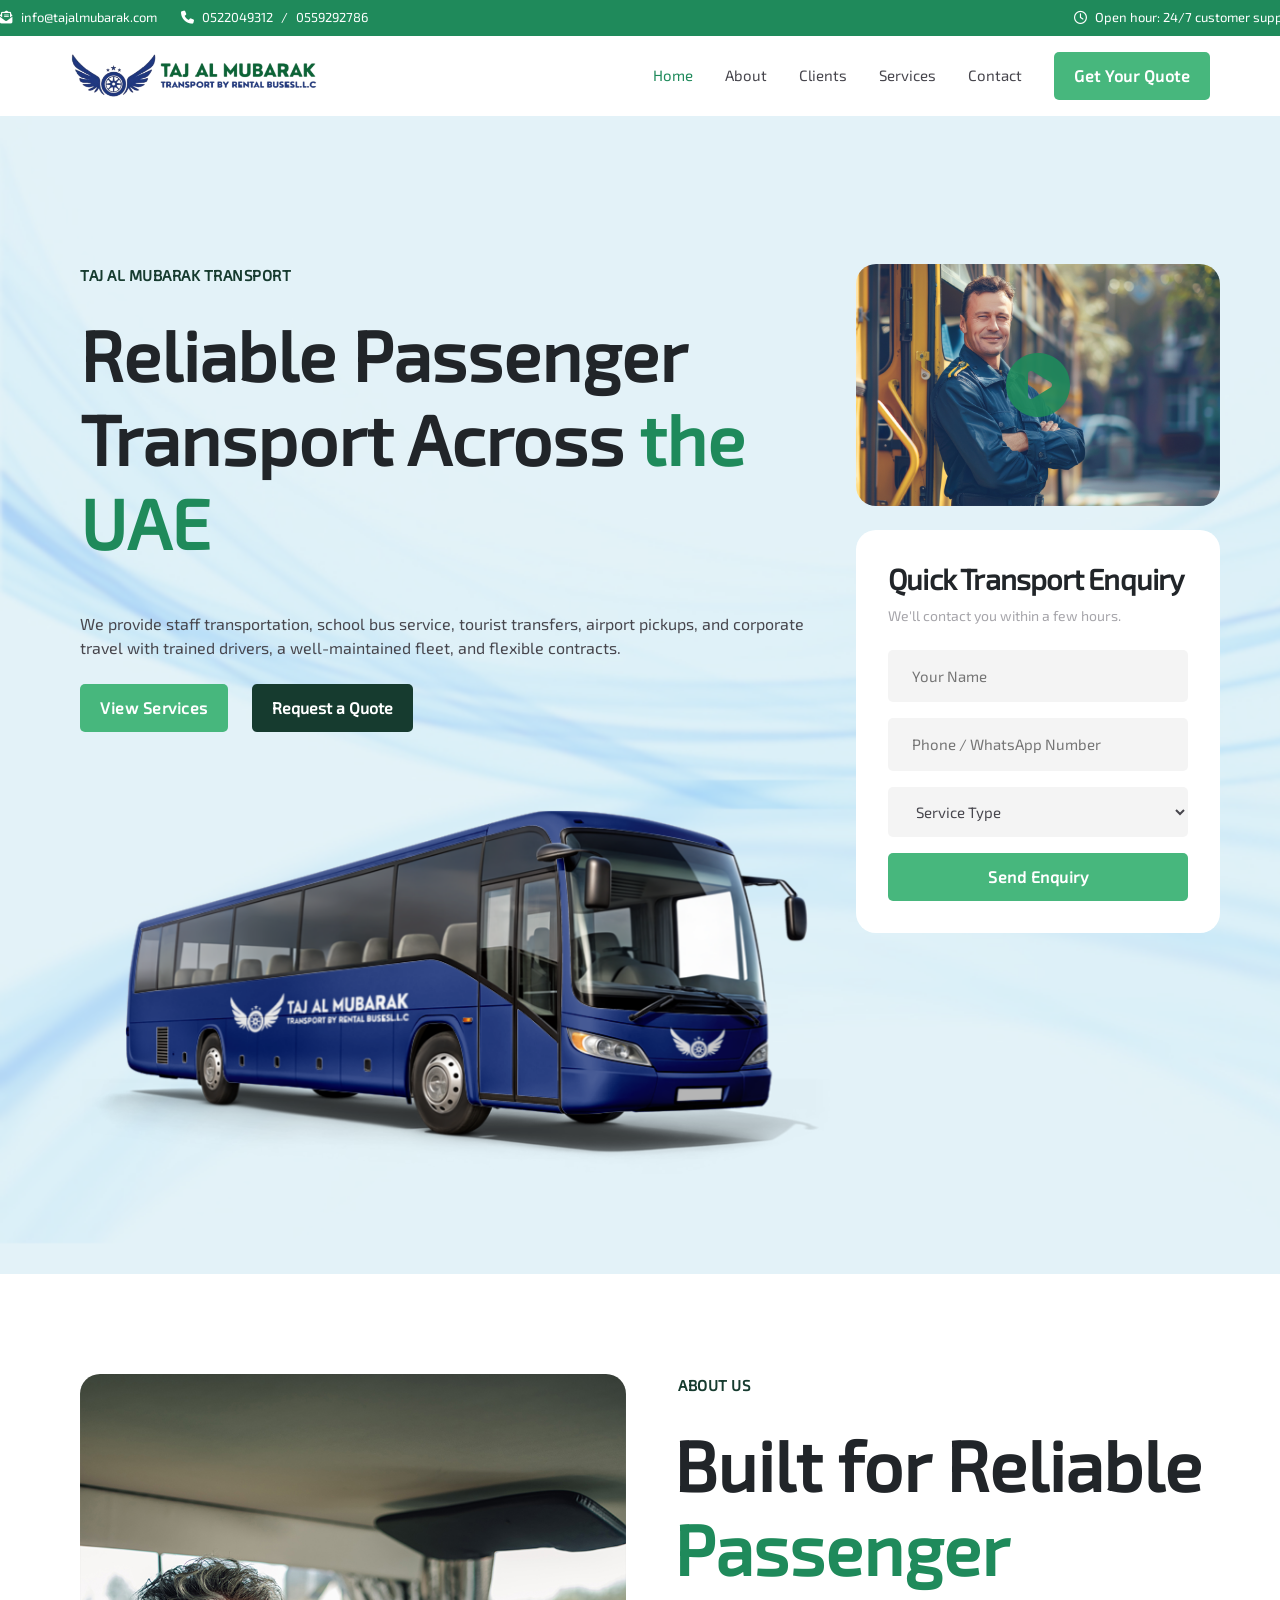
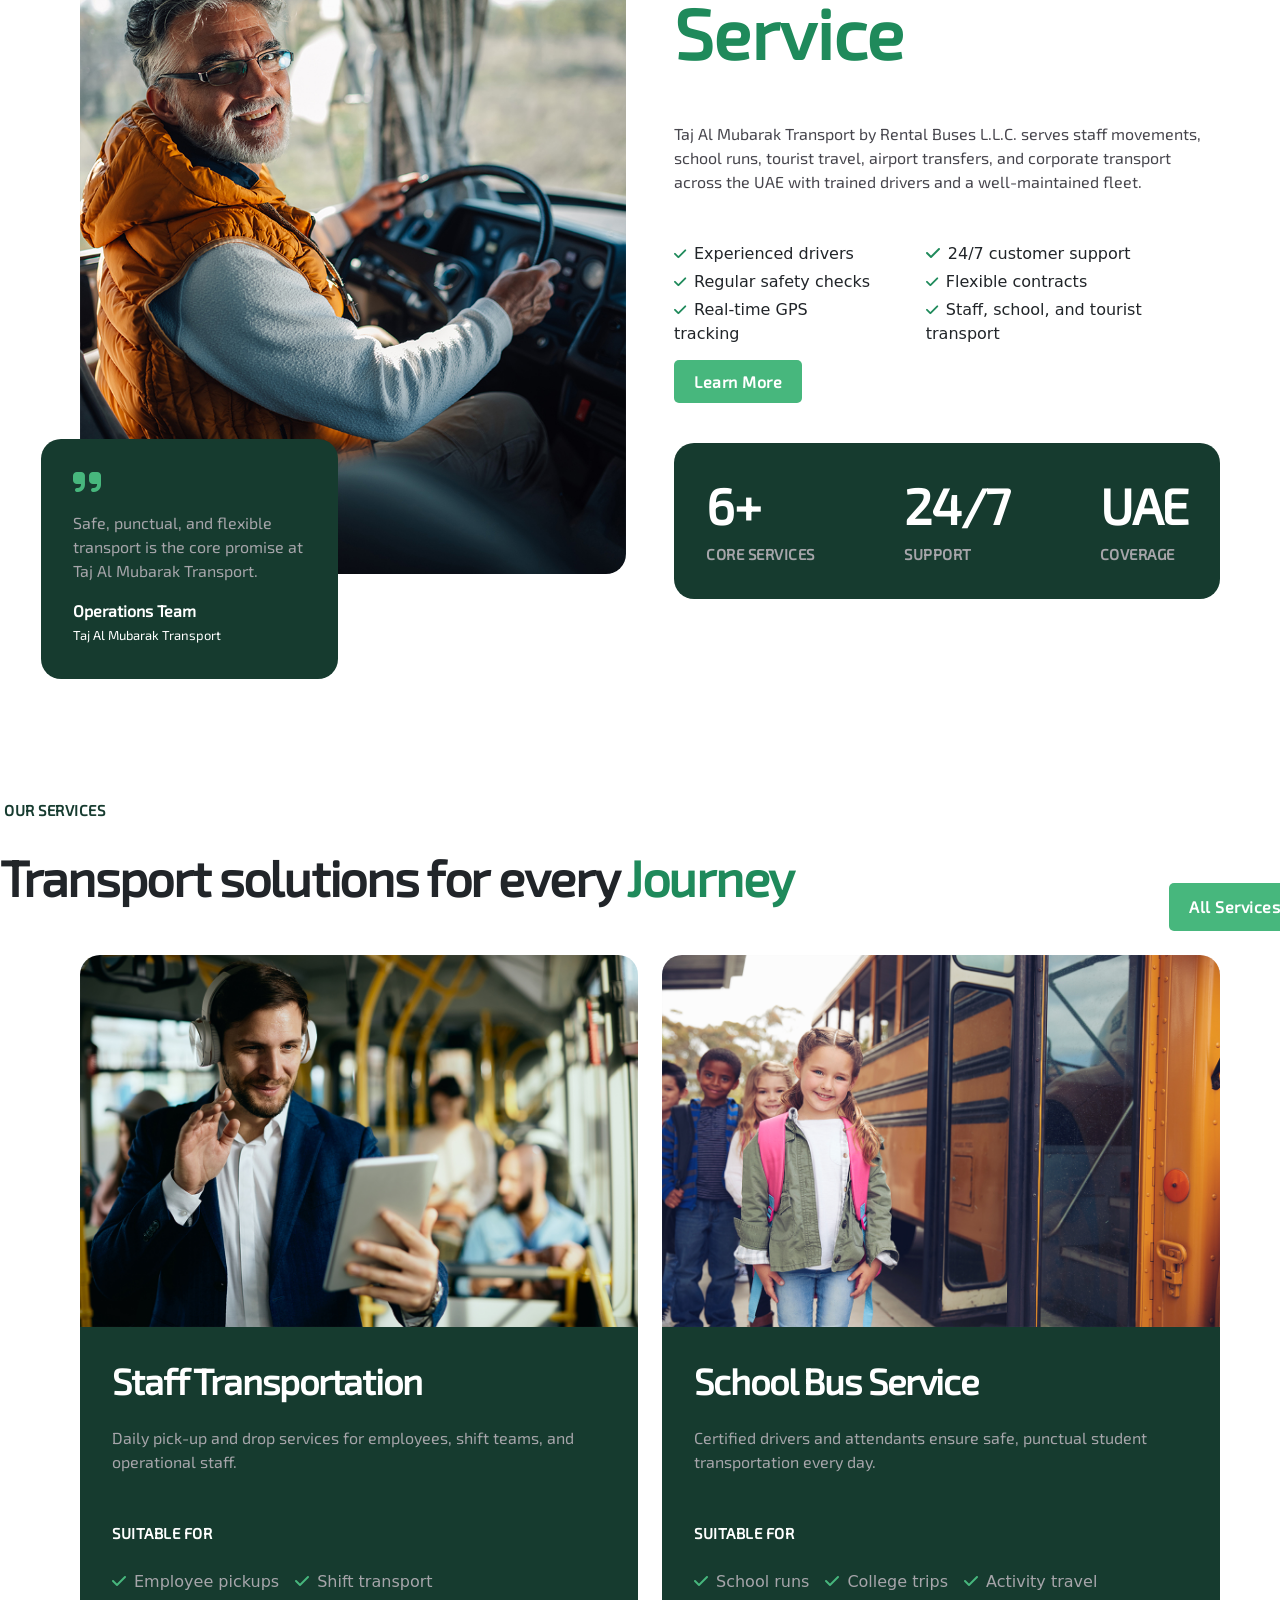
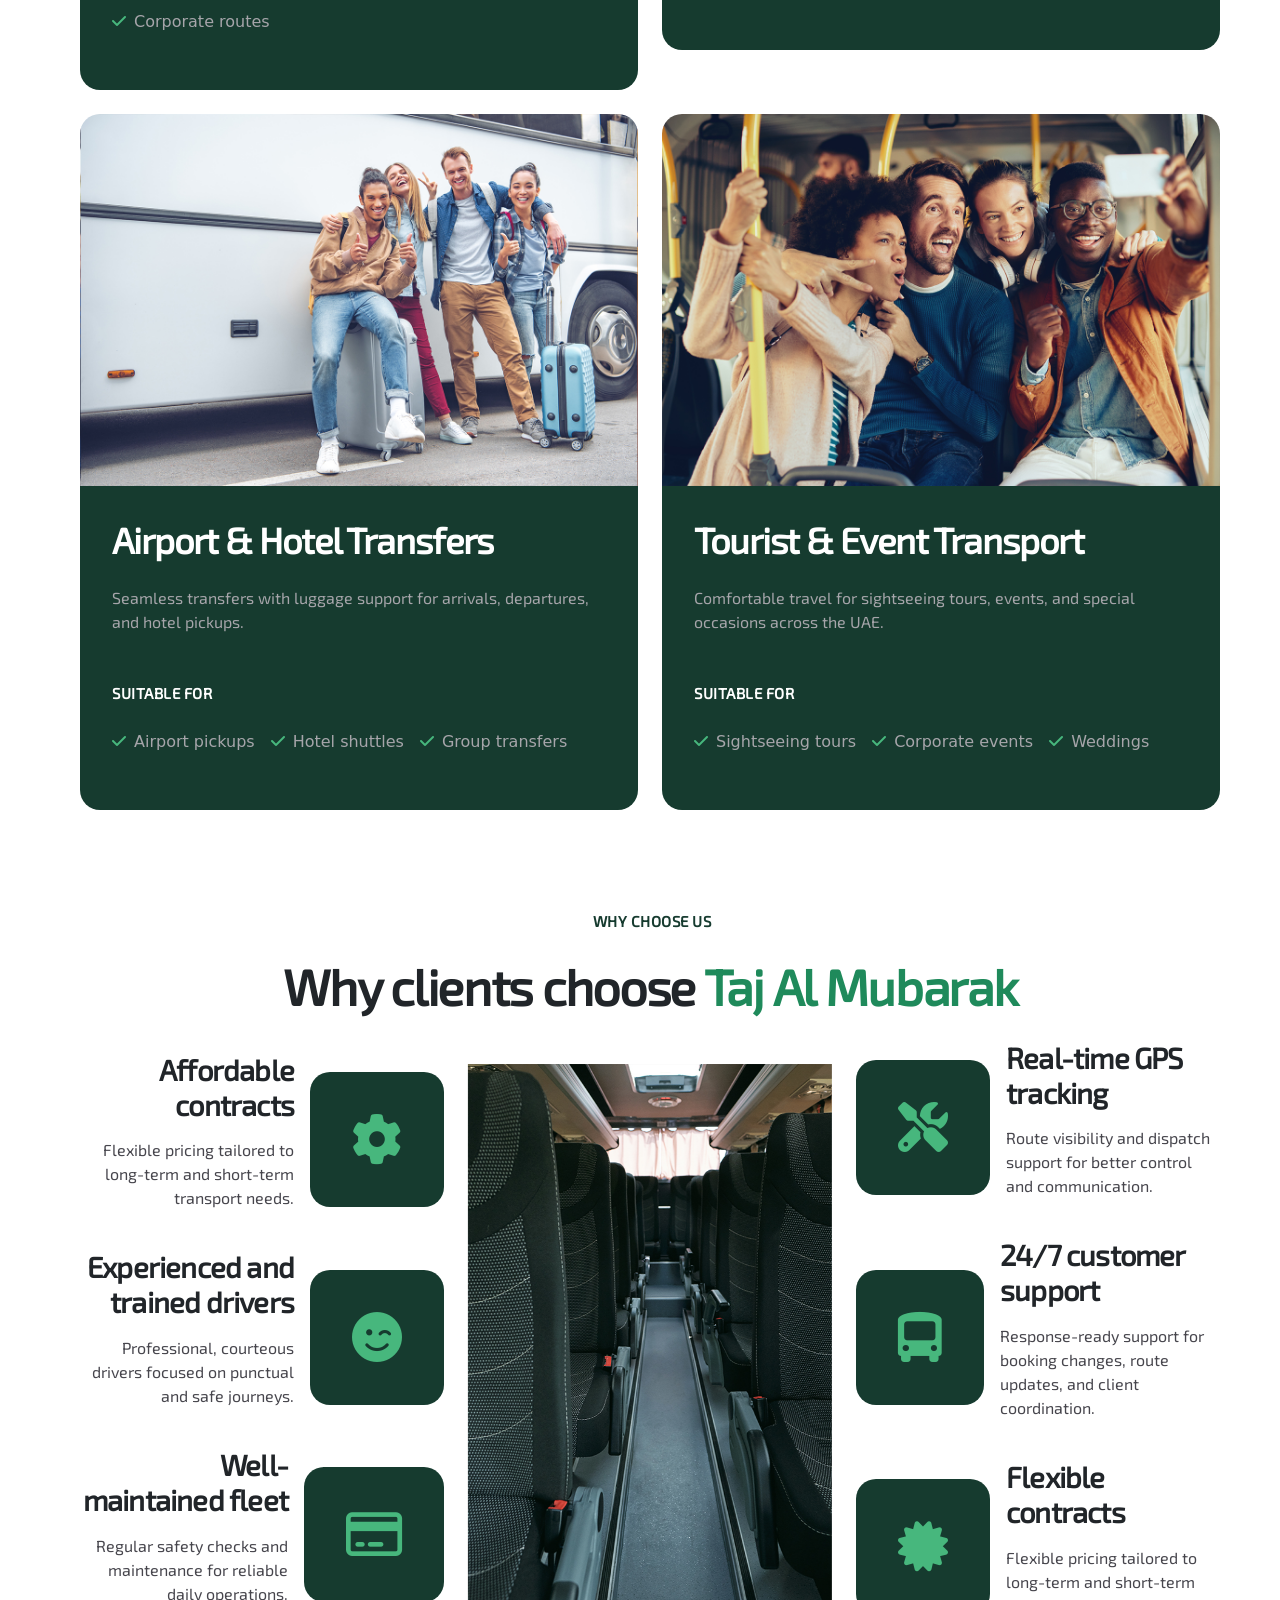
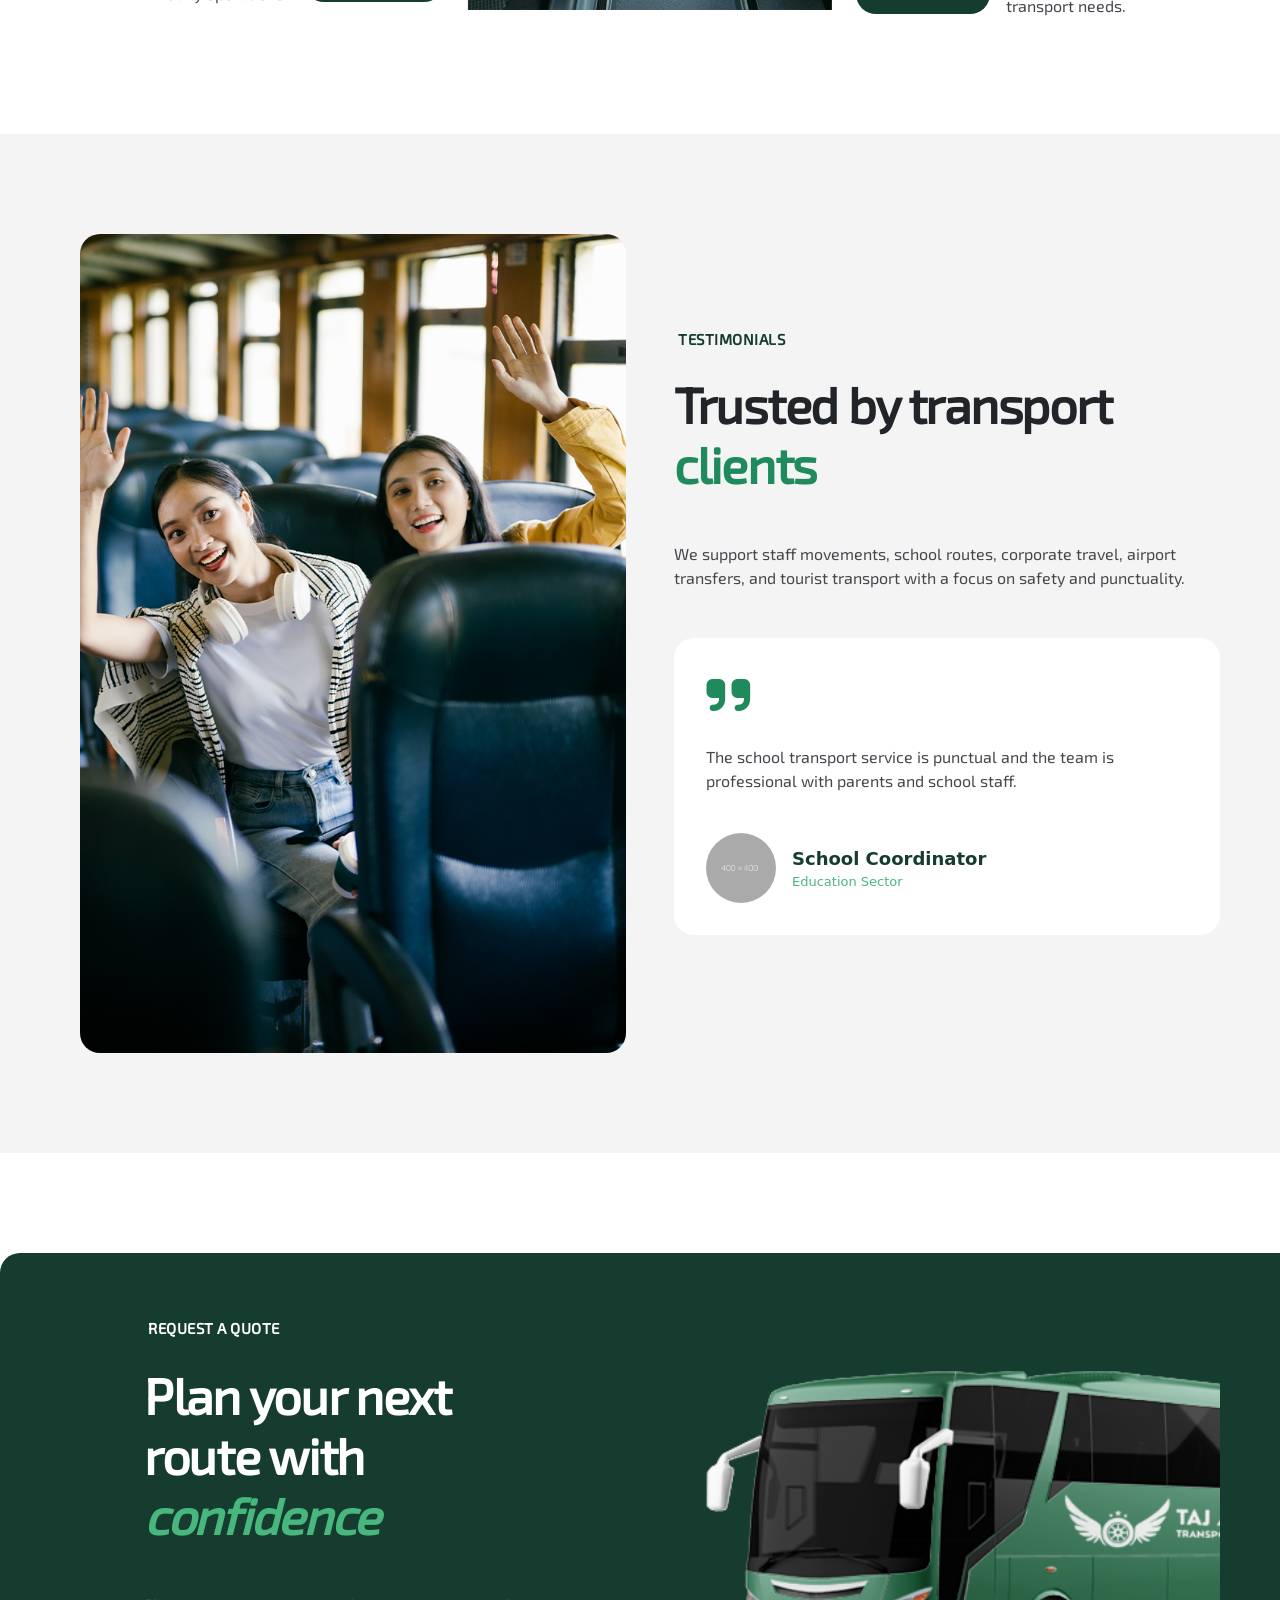
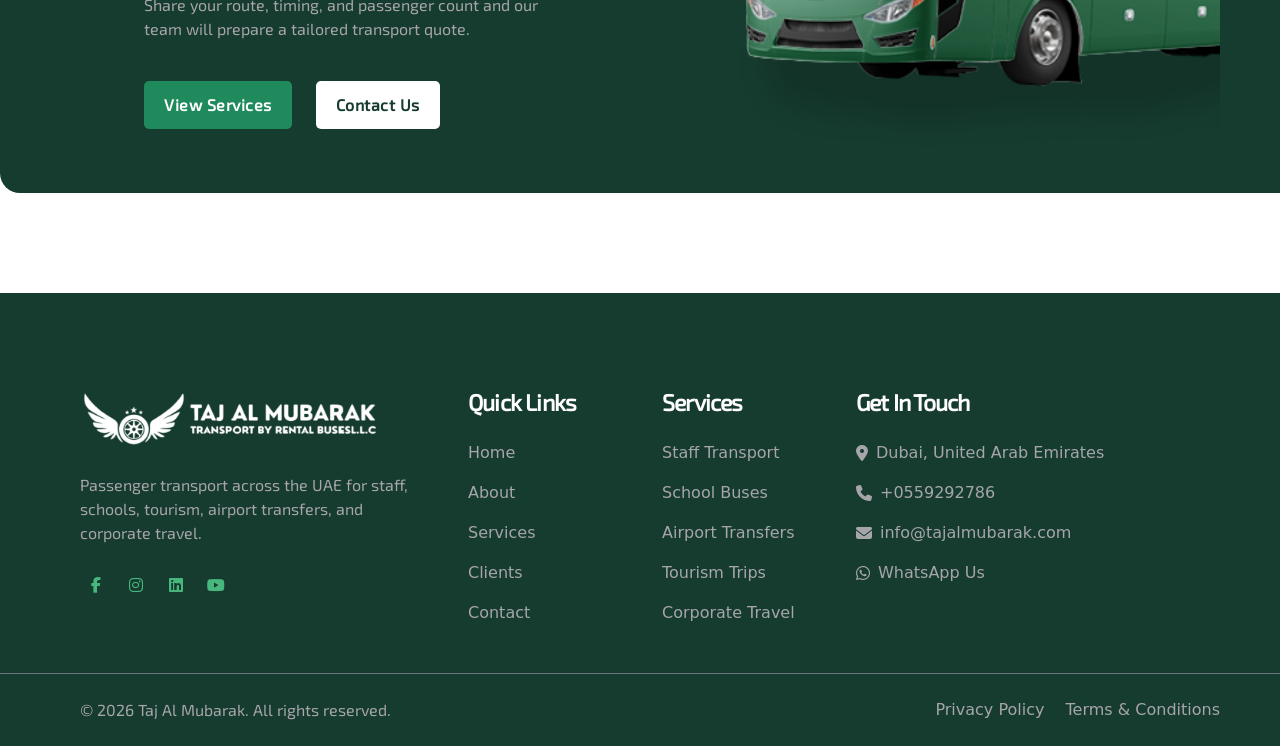
==== index.html @ 1e0bbaad "chore: footer ui change" ====
﻿<!doctype html>
<html lang="en">
  <head>
    <meta charset="UTF-8" />
    <meta name="viewport" content="width=device-width, initial-scale=1.0" />
    <meta
      name="description"
      content="Taj Al Mubarak Transport by Rental Buses L.L.C. - staff, school, tourist, and corporate passenger transport across the UAE."
    />
    <meta
      name="keywords"
      content="bus transport, staff transport, school bus service, tourist transport, airport transfers, corporate transport, UAE transport"
    />
    <meta name="robots" content="index,follow" />
    <meta name="theme-color" content="#1F8A5B" />
    <meta property="og:type" content="website" />
    <meta
      property="og:title"
      content="Taj Al Mubarak Transport by Rental Buses L.L.C."
    />
    <meta
      property="og:description"
      content="Reliable staff, school, tourist, airport, and corporate transport services across the UAE."
    />
    <meta property="og:image" content="img/hero-1.png" />
    <meta name="twitter:card" content="summary_large_image" />
    <meta
      name="twitter:title"
      content="Taj Al Mubarak Transport by Rental Buses L.L.C."
    />
    <meta
      name="twitter:description"
      content="Reliable staff, school, tourist, airport, and corporate transport services across the UAE."
    />
    <meta name="author" content="Taj Al Mubarak Transport" />
    <title>Home - Taj Al Mubarak Transport</title>
    <link rel="icon" type="image/x-icon" href="icon/favicon.png" />
    <link href="lib/css/bootstrap.min.css" rel="stylesheet" />
    <link rel="stylesheet" href="lib/css/fontawesome.css" />
    <link rel="stylesheet" href="lib/css/swiper-bundle.min.css" />
    <link rel="stylesheet" href="css/style.css" />
    <link rel="stylesheet" href="css/border.css" />
    <link rel="stylesheet" href="css/swiper.css" />
    <script type="application/ld+json">
      {
        "@context": "https://schema.org",
        "@type": "LocalBusiness",
        "name": "Taj Al Mubarak Transport by Rental Buses L.L.C.",
        "description": "Passenger transportation services across the UAE for staff, school, tourist, airport, and corporate travel.",
        "telephone": "+971522049312",
        "email": "info@tajalmubarak.com",
        "areaServed": "AE",
        "serviceType": [
          "Staff Transportation",
          "School Bus Service",
          "Airport & Hotel Transfers",
          "Tour Bus Rental",
          "Corporate Transport",
          "Event & Special Occasion Transport"
        ]
      }
    </script>
  </head>

  <body>
    <!-- Navbar Start -->
    <div class="bg-main">
      <div class="navbar-size py-2 d-none d-lg-flex justify-content-between">
        <div>
          <span class="small-text d-flex gap-2 align-items-center"
            ><i class="fa-solid fa-envelope-open-text"></i
            ><a href="mailto:info@tajalmubarak.com" class="text-white"
              >info@tajalmubarak.com</a
            ><i class="fa-solid fa-phone ms-3"></i
            ><a href="tel:+0522049312" class="text-white">0522049312</a> /
            <a href="tel:+0559292786" class="text-white">0559292786</a></span
          >
        </div>
        <div>
          <span class="small-text d-flex gap-2 align-items-center"
            ><i class="fa-regular fa-clock"></i>Open hour: 24/7 customer
            support</span
          >
        </div>
      </div>
    </div>
    <nav class="navbar bg-white d-flex justify-content-center">
      <div class="navbar-size">
        <div
          class="container-lg d-flex justify-content-between align-items-center px-0"
        >
          <a class="navbar-brand ms-0 ms-sm-3 ms-lg-0" href="index.html">
            <img
              src="img/logo-light.png"
              alt="Brand Logo"
              width="250"
              height="45"
              class="img-fluid navbar-img"
            />
          </a>

          <div class="d-flex navbar-text">
            <div class="d-flex d-lg-none">
              <button class="navbar-toggler px-0" type="button" data-bs-toggle="offcanvas" data-bs-target="#offcanvasNavbar" aria-controls="offcanvasNavbar" aria-label="Toggle navigation">
                <span class="custom-toggler-icon">
                  <span class="bar bar-1"></span>
                  <span class="bar bar-2"></span>
                  <span class="bar bar-3"></span>
                </span>
              </button>
            </div>
            <div class="d-flex align-items-center me-lg-4">
              <div class="navbar-expand-lg">
                <div
                  class="offcanvas offcanvas-start"
                  tabindex="-1"
                  id="offcanvasNavbar"
                  data-bs-scroll="true"
                  aria-labelledby="offcanvasNavbar"
                >
                  <div class="offcanvas-header">
                    <button
                      type="button"
                      class="btn-close text-reset"
                      data-bs-dismiss="offcanvas"
                      aria-label="Close"
                    ></button>
                  </div>
                  <div class="offcanvas-body d-lg-flex justify-content-center">
                    <ul class="navbar-nav gap-3">
                      <li class="nav-item">
                        <a class="nav-link active" href="index.html">Home</a>
                      </li>
                      <li class="nav-item">
                        <a class="nav-link" href="about.html">About</a>
                      </li>
                      <li class="nav-item">
                        <a class="nav-link" href="clients.html">Clients</a>
                      </li>
                      <li class="nav-item">
                        <a class="nav-link" href="services.html">Services</a>
                      </li>
                      <li class="nav-item">
                        <a class="nav-link" href="contact.html">Contact</a>
                      </li>
                    </ul>
                  </div>
                </div>
              </div>
            </div>
            <div class="d-none d-lg-block">
              <button class="btn-subtle">Get Your Quote</button>
            </div>
          </div>
        </div>
        <div id="alert-container"></div>
      </div>
    </nav>
    <!-- Navbar End -->
    <!-- Hero Start -->
    <div class="bg-hero overflow-hidden">
      <div class="page-size">
        <div class="container-lg px-0">
          <div class="row mt-5">
            <div class="col-12 col-lg-8">
              <span class="text-subtitle">Taj Al Mubarak Transport</span>
              <h1 class="mt-4 mb-5">
                Reliable Passenger Transport Across
                <span class="c-main">the UAE</span>
              </h1>
              <p>
                We provide staff transportation, school bus service, tourist
                transfers, airport pickups, and corporate travel with trained
                drivers, a well-maintained fleet, and flexible contracts.
              </p>
              <div class="d-flex gap-4 mt-4 mb-5">
                <a href="services.html" class="btn-subtle d-none d-md-block">View Services</a
                ><a href="contact.html" class="btn-dark">Request a Quote</a>
              </div>
              <img
                src="img/hero-1.png"
                alt="Taj Al Mubarak transport brochure"
                class="hero-img fade-in-left delay-2"
              />
            </div>
            <div class="col-12 col-lg-4 mt-4 mt-lg-0">
              <div class="video-wrapper fade-in-right">
                <video poster="img/hero.jpg" class="hero-video" id="video">
                  <source src="video/hero.mp4" title="Video" type="video/mp4" />
                </video>
                <i class="fas fa-play-circle play-button" id="playButton"></i>
              </div>
              <div class="hero-card mt-4 fade-in-right delay-1">
                <form action="#" method="post" id="otherForm">
                  <div class="popup-message-2" id="otherPopupMessage">
                    <div>
                      <i class="fa-solid fa-check fa-2xl"></i>
                    </div>
                    Thank you! Your transport request was received
                  </div>

                  <h4>Quick Transport Enquiry</h4>
                  <p class="c-text-2 mb-4" style="font-size: 14px">
                    We'll contact you within a few hours.
                  </p>

                  <input
                    type="text"
                    placeholder="Your Name"
                    class="hero-input mb-3"
                    required
                  />

                  <input
                    type="tel"
                    placeholder="Phone / WhatsApp Number"
                    class="hero-input mb-3"
                    required
                  />

                  <select class="hero-input mb-3">
                    <option value="" disabled selected>Service Type</option>
                    <option value="staff">Staff Transport</option>
                    <option value="school">School Bus</option>
                    <option value="airport">Airport Transfer</option>
                    <option value="tourism">Tourism Trip</option>
                    <option value="corporate">Corporate Travel</option>
                  </select>

                  <div class="row mx-0">
                    <button class="btn-subtle" type="submit">
                      Send Enquiry
                    </button>
                  </div>
                </form>
              </div>
            </div>
          </div>
        </div>
      </div>
      <div class="video-modal" id="videoModal" style="display: none">
        <video controls id="modalVideo">
          <source src="video/hero.mp4" type="video/mp4" />
          Your browser does not support the video tag.
        </video>
        <i class="fas fa-times video-modal-close" id="modalClose"></i>
      </div>
    </div>
    <!-- Hero End -->
    <!-- About Start -->
    <div class="bg-white overflow-hidden">
      <div class="page-size">
        <div class="container-lg px-0">
          <div class="row g-5">
            <div class="col-12 col-lg-6 order-1 order-lg-0 position-relative">
              <img
                src="img/about.jpg"
                alt="Taj Al Mubarak transport brochure"
                class="about-img fade-in-up"
              />
              <div class="about-card fade-in-left delay-2" id="quote">
                <i class="fa-solid fa-quote-right fa-2xl c-lighter"></i>
                <p class="c-text-2 my-3">
                  Safe, punctual, and flexible transport is the core promise at
                  Taj Al Mubarak Transport.
                </p>
                <p class="c-white fw-bolder mb-0">Operations Team</p>
                <span class="small-text">Taj Al Mubarak Transport</span>
              </div>
            </div>
            <div class="col-12 col-lg-6 order-0 order-lg-1">
              <span class="text-subtitle ms-1 mt-0">about us</span>
              <h1 class="mt-4 my-5">
                Built for Reliable
                <span class="c-main">Passenger Service</span>
              </h1>
              <p>
                Taj Al Mubarak Transport by Rental Buses L.L.C. serves staff
                movements, school runs, tourist travel, airport transfers, and
                corporate transport across the UAE with trained drivers and a
                well-maintained fleet.
              </p>
              <div class="d-md-flex gap-1 gap-sm-5 mt-5 mb-4">
                <ul class="px-0">
                  <li>
                    <i class="fa-solid fa-check fa-sm c-main me-2"></i
                    >Experienced drivers
                  </li>
                  <li class="mt-1">
                    <i class="fa-solid fa-check fa-sm c-main me-2"></i>Regular
                    safety checks
                  </li>
                  <li class="mt-1">
                    <i class="fa-solid fa-check fa-sm c-main me-2"></i>Real-time
                    GPS tracking
                  </li>
                </ul>
                <ul>
                  <li>
                    <i class="fa-solid fa-check c-main c-main me-2"></i>24/7
                    customer support
                  </li>
                  <li class="mt-1">
                    <i class="fa-solid fa-check fa-sm c-main me-2"></i>Flexible
                    contracts
                  </li>
                  <li class="mt-1">
                    <i class="fa-solid fa-check fa-sm c-main me-2"></i>Staff,
                    school, and tourist transport
                  </li>
                </ul>
              </div>
              <a href="about.html" class="btn-subtle">Learn More</a>
              <div
                class="about-card d-block d-flex flex-wrap gap-4 items-top mt-5 justify-content-between fade-in-right delay-2"
              >
                <div>
                  <h2 class="c-white">6+</h2>
                  <span class="text-subtitle c-text-2">core services</span>
                </div>
                <div class="">
                  <h2 class="c-white">24/7</h2>
                  <span class="text-subtitle c-text-2">support</span>
                </div>
                <div class="">
                  <h2 class="c-white">UAE</h2>
                  <span class="text-subtitle c-text-2">coverage</span>
                </div>
              </div>
            </div>
          </div>
        </div>
      </div>
    </div>
    <!-- About End -->
    <!-- Service Start -->
    <div class="bg-white overflow-hidden">
      <div class="page-size">
        <div class="d-lg-flex justify-content-between align-items-end">
          <div class="col-12 col-lg-8">
            <span class="text-subtitle ms-1 mt-0">our services</span>
            <h2 class="my-4">
              Transport solutions for every
              <span class="c-main fs-56">Journey</span>
            </h2>
          </div>
          <a href="services.html" class="btn-subtle mb-4 mb-lg-0"
            >All Services</a
          >
        </div>
        <div class="container-sm px-0 mt-4">
          <div class="row row-cols-1 row-cols-sm-2 g-4">
            <div class="col">
              <img src="img/service-1.jpg" alt="service" class="service-img" />
              <div class="service-card">
                <h3 class="c-white">Staff Transportation</h3>
                <p class="mb-5 mt-4 c-text-2">
                  Daily pick-up and drop services for employees, shift teams,
                  and operational staff.
                </p>
                <span class="text-subtitle c-white">suitable for</span>
                <div class="d-flex gap-3 mt-4 mb-4 flex-wrap">
                  <span class="c-text-2"
                    ><i class="fa-solid fa-check c-lighter me-2"></i>Employee
                    pickups
                  </span>
                  <span class="c-text-2"
                    ><i class="fa-solid fa-check c-lighter me-2"></i>Shift
                    transport
                  </span>
                  <span class="c-text-2"
                    ><i class="fa-solid fa-check c-lighter me-2"></i>Corporate
                    routes
                  </span>
                </div>
              </div>
            </div>
            <div class="col">
              <img src="img/service-2.jpg" alt="service" class="service-img" />
              <div class="service-card">
                <h3 class="c-white">School Bus Service</h3>
                <p class="mb-5 mt-4 c-text-2">
                  Certified drivers and attendants ensure safe, punctual student
                  transportation every day.
                </p>
                <span class="text-subtitle c-white">suitable for</span>
                <div class="d-flex gap-3 mt-4 mb-4 flex-wrap">
                  <span class="c-text-2"
                    ><i class="fa-solid fa-check c-lighter me-2"></i>School runs
                  </span>
                  <span class="c-text-2"
                    ><i class="fa-solid fa-check c-lighter me-2"></i>College
                    trips
                  </span>
                  <span class="c-text-2"
                    ><i class="fa-solid fa-check c-lighter me-2"></i>Activity
                    travel
                  </span>
                </div>
              </div>
            </div>
            <div class="col">
              <img src="img/service-3.jpg" alt="service" class="service-img" />
              <div class="service-card">
                <h3 class="c-white">Airport & Hotel Transfers</h3>
                <p class="mb-5 mt-4 c-text-2">
                  Seamless transfers with luggage support for arrivals,
                  departures, and hotel pickups.
                </p>
                <span class="text-subtitle c-white">suitable for</span>
                <div class="d-flex gap-3 mt-4 mb-4 flex-wrap">
                  <span class="c-text-2"
                    ><i class="fa-solid fa-check c-lighter me-2"></i>Airport
                    pickups
                  </span>
                  <span class="c-text-2"
                    ><i class="fa-solid fa-check c-lighter me-2"></i>Hotel
                    shuttles
                  </span>
                  <span class="c-text-2"
                    ><i class="fa-solid fa-check c-lighter me-2"></i>Group
                    transfers
                  </span>
                </div>
              </div>
            </div>
            <div class="col">
              <img src="img/service-4.jpg" alt="service" class="service-img" />
              <div class="service-card">
                <h3 class="c-white">Tourist & Event Transport</h3>
                <p class="mb-5 mt-4 c-text-2">
                  Comfortable travel for sightseeing tours, events, and special
                  occasions across the UAE.
                </p>
                <span class="text-subtitle c-white">suitable for</span>
                <div class="d-flex gap-3 mt-4 mb-4 flex-wrap">
                  <span class="c-text-2"
                    ><i class="fa-solid fa-check c-lighter me-2"></i>Sightseeing
                    tours
                  </span>
                  <span class="c-text-2"
                    ><i class="fa-solid fa-check c-lighter me-2"></i>Corporate
                    events
                  </span>
                  <span class="c-text-2"
                    ><i class="fa-solid fa-check c-lighter me-2"></i>Weddings
                  </span>
                </div>
              </div>
            </div>
          </div>
        </div>
      </div>
    </div>
    <!-- Service End -->
    <!-- Why Choose Us Start -->
    <div class="bg-white overflow-hidden">
      <div class="page-size pt-0">
        <div class="d-flex justify-content-center">
          <span class="text-subtitle ms-1 mt-0">why choose us</span>
        </div>
        <h2 class="my-4 text-center">
          Why clients choose
          <span class="c-main">Taj Al Mubarak</span>
        </h2>
        <div class="container-lg px-0">
          <div class="row row-cols-1 row-cols-lg-3">
            <div
              class="col d-flex flex-column justify-content-center fade-in-left"
            >
              <div class="d-flex align-items-center gap-3">
                <div class="order-1 order-lg-0">
                  <h4 class="choose-align mb-3">Affordable contracts</h4>
                  <p class="choose-align">
                    Flexible pricing tailored to long-term and short-term
                    transport needs.
                  </p>
                </div>
                <div class="choose-card order-0 order-lg-1">
                  <i class="fa-solid fa-gear fs-50 c-lighter"></i>
                </div>
              </div>
              <div class="d-flex align-items-center gap-3 mt-4">
                <div class="order-1 order-lg-0">
                  <h4 class="choose-align mb-3">
                    Experienced and trained drivers
                  </h4>
                  <p class="choose-align">
                    Professional, courteous drivers focused on punctual and safe
                    journeys.
                  </p>
                </div>
                <div class="choose-card order-0 order-lg-1">
                  <i class="fa-solid fa-face-smile-wink fs-50 c-lighter"></i>
                </div>
              </div>
              <div class="d-flex align-items-center gap-3 mt-4">
                <div class="order-1 order-lg-0">
                  <h4 class="choose-align mb-3">Well-maintained fleet</h4>
                  <p class="choose-align">
                    Regular safety checks and maintenance for reliable daily
                    operations.
                  </p>
                </div>
                <div class="choose-card order-0 order-lg-1">
                  <i class="fa-regular fa-credit-card fs-50 c-lighter"></i>
                </div>
              </div>
            </div>
            <div class="col my-4 fade-in-up">
              <img
                src="img/why-choose-us-1.jpg"
                alt="Why choose Taj Al Mubarak"
                class="choose-img"
              />
            </div>
            <div
              class="col d-flex flex-column justify-content-center fade-in-right"
            >
              <div class="d-flex align-items-center gap-3">
                <div class="order-1">
                  <h4 class="choose-align-2 mb-3">Real-time GPS tracking</h4>
                  <p class="choose-align-2">
                    Route visibility and dispatch support for better control and
                    communication.
                  </p>
                </div>
                <div class="choose-card order-0">
                  <i class="fa-solid fa-screwdriver-wrench fs-50 c-lighter"></i>
                </div>
              </div>
              <div class="d-flex align-items-center gap-3 mt-4">
                <div class="order-1">
                  <h4 class="choose-align-2 mb-3">24/7 customer support</h4>
                  <p class="choose-align-2">
                    Response-ready support for booking changes, route updates,
                    and client coordination.
                  </p>
                </div>
                <div class="choose-card order-0">
                  <i class="fa-solid fa-bus-simple fs-50 c-lighter"></i>
                </div>
              </div>
              <div class="d-flex align-items-center gap-3 mt-4">
                <div class="order-1">
                  <h4 class="choose-align-2 mb-3">Flexible contracts</h4>
                  <p class="choose-align-2">
                    Flexible pricing tailored to long-term and short-term
                    transport needs.
                  </p>
                </div>
                <div class="choose-card order-0">
                  <i class="fa-solid fa-certificate fs-50 c-lighter"></i>
                </div>
              </div>
            </div>
          </div>
        </div>
      </div>
    </div>
    <!-- Why Choose Us End -->
    <!-- Testimonials Start -->
    <div class="bg-accent overflow-hidden">
      <div class="page-size">
        <div class="container-lg px-0">
          <div class="row row-cols-1 row-cols-lg-2 g-5">
            <div class="col order-1 order-lg-0">
              <img
                src="img/testimonial-1.jpg"
                alt="Taj Al Mubarak client highlights"
                class="testimonial-img"
              />
            </div>
            <div
              class="col d-flex flex-column justify-content-center order-0 order-lg-1"
            >
              <span class="text-subtitle ms-1 mt-0">testimonials</span>
              <h2 class="mt-4 mb-5">
                Trusted by transport
                <span class="c-main">clients</span>
              </h2>
              <p class="mb-5">
                We support staff movements, school routes, corporate travel,
                airport transfers, and tourist transport with a focus on safety
                and punctuality.
              </p>
              <div class="swiper-container overflow-hidden">
                <div class="swiper-wrapper">
                  <div class="swiper-slide">
                    <div class="testimonial-card">
                      <div>
                        <i class="fa-solid fa-quote-right fs-50 c-main"></i>
                      </div>
                      <p class="my-4">
                        Staff movement scheduling became much easier after we
                        switched to Taj Al Mubarak. The service is reliable and
                        the communication is clear.
                      </p>
                      <div class="d-flex pt-3">
                        <img
                          src="img/testimonials-1.jpg"
                          alt="testimonial"
                          class="testimonial-circle"
                        />
                        <div
                          class="d-flex flex-column justify-content-center ms-3"
                        >
                          <span class="testimonial-client-name"
                            >Staff Operations</span
                          >
                          <span class="testimonial-client-label"
                            >Corporate Client</span
                          >
                        </div>
                      </div>
                    </div>
                  </div>
                  <div class="swiper-slide">
                    <div class="testimonial-card">
                      <div>
                        <i class="fa-solid fa-quote-right fs-50 c-main"></i>
                      </div>
                      <p class="my-4">
                        The school transport service is punctual and the team is
                        professional with parents and school staff.
                      </p>
                      <div class="d-flex pt-3">
                        <img
                          src="img/testimonials-2.jpg"
                          alt="testimonial"
                          class="testimonial-circle"
                        />
                        <div
                          class="d-flex flex-column justify-content-center ms-3"
                        >
                          <span class="testimonial-client-name"
                            >School Coordinator</span
                          >
                          <span class="testimonial-client-label"
                            >Education Sector</span
                          >
                        </div>
                      </div>
                    </div>
                  </div>
                  <div class="swiper-slide">
                    <div class="testimonial-card">
                      <div>
                        <i class="fa-solid fa-quote-right fs-50 c-main"></i>
                      </div>
                      <p class="my-4">
                        Airport transfers and tourist rides are well managed,
                        comfortable, and easy to coordinate.
                      </p>
                      <div class="d-flex pt-3">
                        <img
                          src="img/testimonials-3.jpg"
                          alt="testimonial"
                          class="testimonial-circle"
                        />
                        <div
                          class="d-flex flex-column justify-content-center ms-3"
                        >
                          <span class="testimonial-client-name"
                            >Travel Partner</span
                          >
                          <span class="testimonial-client-label"
                            >Tourism Client</span
                          >
                        </div>
                      </div>
                    </div>
                  </div>
                </div>
              </div>
            </div>
          </div>
        </div>
      </div>
    </div>
    <!-- Tesimonials End -->
    <!-- Get Started Start -->
    <div class="bg-white overflow-hidden">
      <div class="page-size">
        <div class="bg-heading border-radius fade-in-up">
          <div class="container-lg px-0">
            <div class="row row-cols-1 row-cols-lg-2">
              <div class="col">
                <div class="get-started-card">
                  <span class="text-subtitle ms-1 mt-0 c-white"
                    >request a quote</span
                  >
                  <h2 class="mt-4 mb-5 c-white">
                    Plan your next route with
                    <span class="c-lighter fs-56"><i>confidence</i></span>
                  </h2>
                  <p class="c-text-2 pb-3">
                    Share your route, timing, and passenger count and our team
                    will prepare a tailored transport quote.
                  </p>
                  <div class="d-flex flex-column flex-sm-row gap-4 mt-4">
                    <a href="services.html" class="btn-main" style="width: fit-content">View Services</a>
                    <a href="contact.html" class="btn-white" style="width: fit-content">Contact Us</a>
                  </div>
                </div>
              </div>
              <div class="col">
                <img
                  src="img/get-started-1.png"
                  alt="Taj Al Mubarak services brochure"
                  class="get-started-img"
                />
              </div>
            </div>
          </div>
        </div>
      </div>
    </div>
    <!-- Get Started End -->
    <!-- Footer Start -->
    <div class="bg-heading">
      <div class="page-size pb-0 pt-5">
        <div class="container-lg px-0">
          <div class="row mt-5 pb-5">
            <!-- Brand Column -->
            <div class="col-12 col-lg-4 pe-lg-5">
              <img
                src="img/logo-dark.png"
                alt="Taj Al Mubarak Logo"
                class="footer-logo"
              />
              <p class="c-text-2 mt-4">
                Passenger transport across the UAE for staff, schools, tourism,
                airport transfers, and corporate travel.
              </p>
              <div class="d-flex gap-2 mt-4">
                <a
                  href="https://www.facebook.com/"
                  class="footer-icon"
                  aria-label="Facebook"
                >
                  <i class="fa-brands fa-facebook-f"></i>
                </a>
                <a
                  href="https://www.instagram.com/"
                  class="footer-icon"
                  aria-label="Instagram"
                >
                  <i class="fa-brands fa-instagram"></i>
                </a>
                <a
                  href="https://linkedin.com/"
                  class="footer-icon"
                  aria-label="LinkedIn"
                >
                  <i class="fa-brands fa-linkedin"></i>
                </a>
                <a
                  href="https://www.youtube.com/"
                  class="footer-icon"
                  aria-label="YouTube"
                >
                  <i class="fa-brands fa-youtube"></i>
                </a>
              </div>
            </div>

            <!-- Quick Links -->
            <div class="col-6 col-lg-2 mt-5 mt-lg-0">
              <h5 class="fw-bolder c-white mb-3">Quick Links</h5>
              <ul class="footer-links d-flex flex-column gap-3">
                <li><a class="footer-link" href="index.html">Home</a></li>
                <li><a class="footer-link" href="about.html">About</a></li>
                <li>
                  <a class="footer-link" href="services.html">Services</a>
                </li>
                <li><a class="footer-link" href="clients.html">Clients</a></li>
                <li><a class="footer-link" href="contact.html">Contact</a></li>
              </ul>
            </div>

            <!-- Services -->
            <div class="col-6 col-lg-2 mt-5 mt-lg-0">
              <h5 class="fw-bolder c-white mb-3">Services</h5>
              <ul class="footer-links d-flex flex-column gap-3">
                <li>
                  <a class="footer-link" href="services.html"
                    >Staff Transport</a
                  >
                </li>
                <li>
                  <a class="footer-link" href="services.html">School Buses</a>
                </li>
                <li>
                  <a class="footer-link" href="services.html"
                    >Airport Transfers</a
                  >
                </li>
                <li>
                  <a class="footer-link" href="services.html">Tourism Trips</a>
                </li>
                <li>
                  <a class="footer-link" href="services.html"
                    >Corporate Travel</a
                  >
                </li>
              </ul>
            </div>

            <!-- Contact Info -->
            <div class="col-12 col-lg-4 mt-5 mt-lg-0">
              <h5 class="c-white fw-bolder mb-3">Get In Touch</h5>
              <ul class="footer-links">
                <li class="d-flex align-items-start gap-2 mb-3">
                  <i class="fa-solid fa-location-dot mt-1 c-text-2"></i>
                  <span class="c-text-2">Dubai, United Arab Emirates</span>
                </li>
                <li class="d-flex align-items-center gap-2 mb-3">
                  <i class="fa-solid fa-phone c-text-2"></i>
                  <a class="footer-link" href="tel:+0559292786"
                    >+0559292786</a
                  >
                </li>
                <li class="d-flex align-items-center gap-2 mb-3">
                  <i class="fa-solid fa-envelope c-text-2"></i>
                  <a class="footer-link" href="mailto:info@tajalmubarak.com"
                    >info@tajalmubarak.com</a
                  >
                </li>
                <li class="d-flex align-items-center gap-2">
                  <i class="fa-brands fa-whatsapp c-text-2"></i>
                  <a class="footer-link" href="https://wa.me/0559292786"
                    >WhatsApp Us</a
                  >
                </li>
              </ul>
            </div>
          </div>
        </div>

        <!-- Copyright Bar -->
        <div class="border-top border-secondary">
          <div class="container-lg px-0 py-4">
            <div class="row align-items-center">
              <div class="col-12 col-md-6 text-center text-md-start">
                <p class="c-text-2 mb-0">
                  &copy; <span id="footer-year"></span> Taj Al Mubarak. All
                  rights reserved.
                </p>
              </div>
              <div class="col-12 col-md-6 text-center text-md-end mt-2 mt-md-0">
                <a class="footer-link me-3" href="#">Privacy Policy</a>
                <a class="footer-link" href="#">Terms & Conditions</a>
              </div>
            </div>
          </div>
        </div>
      </div>
    </div>

    <script>
      document.getElementById("footer-year").textContent =
        new Date().getFullYear();
    </script>
    <!-- Footer End -->
    <script src="lib/js/bootstrap.bundle.min.js"></script>
    <script src="lib/js/swiper-bundle.min.js"></script>
    <script src="js/index.js"></script>
  </body>
</html>
---- css/style.css ----
/* =====================================================
   TABLE OF CONTENTS - style.css
   -----------------------------------------------------
   1. Font Face ....................... (line 1)
   2. CSS Variables ................... (line 7)
   3. Typography ...................... (line 21)
   4. Base Elements ................... (line 41)
   5. Color Utilities ................. (line 74)
   6. Background Utilities ............ (line 115)
   7. Layout Utilities ................ (line 131)
   8. Navigation ...................... (line 143)
   9. Buttons ......................... (line 195)
  10. Dropdown ....................... (line 237)
  11. Hero Section ................... (line 256)
  12. Video Player ................... (line 310)
  13. About Section .................. (line 370)
  14. Service Section ................ (line 435)
  15. Business Section ............... (line 461)
  16. Choose Section ................. (line 489)
  17. Testimonial Section ............ (line 499)
  18. Destination Section ............ (line 522)
  19. Blog Section ................... (line 558)
  20. Accordion ...................... (line 609)
  21. Get Started Section ............ (line 672)
  22. Company Values ................. (line 677)
  23. Maps ........................... (line 688)
  24. Career Section ................. (line 722)
  25. 404 Page ....................... (line 732)
  26. Single Post .................... (line 754)
  27. Comments ....................... (line 786)
  28. Footer ......................... (line 793)
  29. Animations ..................... (line 843)
  30. Popup Messages ................. (line 909)
  31. Responsive/Media Queries ....... (line 940)
====================================================== */

/* ===== FONT FACE ===== */
@font-face {
    font-family: 'exo-2';
    src: url(../font/exo-2.ttf) format('truetype');
    font-weight: normal;
    font-style: normal;
}

/* ===== CSS VARIABLES ===== */
:root {
    --text-color-1: #47464D;
    --text-color-2: #A6A5AA;
    --heading-color: #163B2F;
    --color-main: #1F8A5B;
    --color-darker: #0D5B3C;
    --color-lighter: #47B77D;
    --color-subtle: #47B77D;
    --color-border: #BEBCC7;
    --color-accent: #F4F4F4;
    --color-error:#E22D2D;
    --color-warning: #E2D52D;
    --color-info: #2663cf;
    --color-success: #20bd3c;
    --font-1:"exo-2";
}

/* ===== TYPOGRAPHY ===== */
h1, h2, h3, h4, h5, h6 {
    font-family: var(--font-1);
    font-weight: 700;
    line-height: 1.2em;
}

h1 { font-size: 70px; }
h2 { font-size: 50px; letter-spacing: -1.3px; }
h3 { font-size: 36px; letter-spacing: -1.1px; }
h4 { font-size: 29px; letter-spacing: -0.8px; }
h5 { font-size: 23px; letter-spacing: -0.8px; }
h6 { font-size: 16px; letter-spacing: -0.6px; }

p, .small-text, .text-subtitle, .nav-link, .dropdown-item, .hero-input, 
.bus-detail-input, .footer-input, .comment-input, .post-meta-text {
    font-family: var(--font-1);
}

p { 
    font-size: 16px;
    color: var(--text-color-1);
}

.small-text {
    font-size: 13px;
    font-weight: 500;
    color: white;
}

.text-subtitle {
    font-size: 15px;
    font-weight: 700;
    color: var(--heading-color);
    text-transform: uppercase;
    letter-spacing: 0.5px;
}

/* ===== BASE ELEMENTS ===== */
button, .btn-subtle, .btn-dark, .btn-main, .btn-white, .footer-btn, .bus-button {
    font-family: var(--font-1);
    font-weight: 600;
    border: none;
    border-radius: 5px;
    padding: 12px 20px;
    transition: all 0.3s ease;
}

a, .footer-link, .destination-link {
    text-decoration: none;
    cursor: pointer;
    transition: color 0.3s ease;
}

img, .hero-img, .about-img, .service-img, .choose-img, .testimonial-img, 
.destination-img, .blog-img, .img-blog-post {
    width: 100%;
    object-fit: cover;
    object-position: center;
}

ul, .footer-links {
    list-style-type: none;
    padding: 0;
    margin: 0;
}

li, .footer-links li {
    padding: 0;
    margin: 0;
}

/* ===== COLOR UTILITIES ===== */
.c-text-1 { color: var(--text-color-1) !important; }
.c-text-2 { color: var(--text-color-2) !important; }
.c-heading { color: var(--heading-color); }
.c-main { color: var(--color-main); }
.c-darker { color: var(--color-darker); }
.c-lighter { color: var(--color-lighter); }
.c-subtle { color: var(--color-subtle); }
.c-border { color: var(--color-border); }
.c-error { color: var(--color-error); }
.c-warning { color: var(--color-warning); }
.c-info { color: var(--color-info); }
.c-success { color: var(--color-success); }
.c-accent { color: var(--color-accent); }
.c-white { color: white !important; }
.c-black { color: black !important; }

/* ===== BACKGROUND UTILITIES ===== */
.bg-text-1 { background-color: var(--text-color-1); }
.bg-text-2 { background-color: var(--text-color-2); }
.bg-heading { background-color: var(--heading-color); }
.bg-main { background-color: var(--color-main); }
.bg-darker { background-color: var(--color-darker); }
.bg-lighter { background-color: var(--color-lighter); }
.bg-subtle { background-color: var(--color-subtle); }
.bg-border { background-color: var(--color-border); }
.bg-error { background-color: var(--color-error); }
.bg-warning { background-color: var(--color-warning); }
.bg-info { background-color: var(--color-info); }
.bg-success { background-color: var(--color-success); }
.bg-accent { background-color: var(--color-accent); }
.bg-white { background-color: white !important; }

/* ===== LAYOUT UTILITIES ===== */
.navbar-size, .page-size, .get-started-size {
    width: 1300px;
    margin-left: auto;
    margin-right: auto;
}

.page-size, .get-started-size {
    padding-top: 100px;
    padding-bottom: 100px;
}

/* ===== NAVIGATION ===== */
.nav-link {
    font-size: 15px;
    color: var(--text-color-1) !important;
}

.dropdown-item {
    color: var(--text-color-2) !important;
}

.nav-link:hover, .nav-link.active {
    color: var(--color-main) !important;
}

.brand-mark {
    display: inline-flex;
    flex-direction: column;
    gap: 2px;
    line-height: 1;
}

.brand-mark__name {
    font-size: 22px;
    font-weight: 800;
    color: var(--heading-color);
    letter-spacing: 0.2px;
}

.brand-mark__tag {
    font-size: 11px;
    font-weight: 700;
    letter-spacing: 3px;
    text-transform: uppercase;
    color: var(--color-main);
}

.brand-mark--inverse .brand-mark__name,
.brand-mark--inverse .brand-mark__tag {
    color: white;
}

.footer-brand {
    margin-bottom: 0;
}

.client-logo-card {
    min-height: 50px;
    padding: 10px 14px;
    border: 1px solid rgba(255, 255, 255, 0.16);
    border-radius: 10px;
    background: rgba(255, 255, 255, 0.04);
    display: flex;
    align-items: center;
    justify-content: center;
    text-align: center;
    color: white;
    font-weight: 700;
    letter-spacing: 0.2px;
}

.client-logo-card span {
    display: block;
    line-height: 1.1;
}

.client-logo-card img {
    display: block;
    width: 100px;
    height: 50px;
    object-fit: contain;
}

.navbar-toggler, .dropdown-menu, .dropdown-toggle-wrapper {
    border: none;
}

.navbar-toggler:focus,
.navbar-toggler:active {
    outline: none;
    box-shadow: none;
}

.navbar-toggler .custom-toggler-icon {
    width: 40px;
    height: 32px;
    /* background: var(--color-main); */
    color: black !important;
    padding: 5px;
    display: flex;
    flex-direction: column;
    justify-content: space-evenly;
    align-items: end;
}

.navbar-toggler .bar {
    display: block;
    height: 2px;
    width: 100%;
    background-color: black;
}

.navbar-toggler .bar-1,
.navbar-toggler .bar-3 {
    align-self: flex-end;
}

.navbar-img {
    max-width: 250px;
}

/* ===== BUTTONS ===== */
.btn-subtle {
    background-color: var(--color-lighter);
    color: white;
    letter-spacing: 0.5px;
}

.btn-subtle:hover {
    background-color: var(--color-main);
}

.btn-dark {
    background-color: var(--heading-color);
    color: white;
}

.btn-dark:hover {
    background-color: var(--color-subtle);
}

.btn-main {
    background-color: var(--color-main);
    color: white;
    letter-spacing: 0.5px;
}

.btn-main:hover {
    background-color: white;
    color: var(--heading-color);
}

.btn-white {
    background-color: white;
    color: var(--heading-color);
    letter-spacing: 0.5px;
}

.btn-white:hover {
    background-color: var(--color-subtle);
    color: white;
}

/* ===== DROPDOWN ===== */
.dropdown-menu {
    background-color: var(--heading-color);
}

.dropdown-item:hover {
    color: var(--color-subtle) !important;
    background-color: var(--heading-color);
}

.dropdown-toggle {
    box-shadow: none !important;
    color: var(--text-color-1);
}

.dropdown-toggle::after {
    border: none !important;
}

/* ===== HERO SECTION ===== */
.bg-hero, .bg-banner {
    position: relative;
    background-size: cover;
    background-repeat: no-repeat;
}

.bg-hero::before,
.bg-banner::before {
    content: "";
    position: absolute;
    top: 0;
    left: 0;
    right: 0;
    bottom: 0;
    background-image: url('../img/bg-hero.jpg');
    background-size: cover;
    background-repeat: no-repeat;
    opacity: 0.5;
    z-index: -1;
}

.hero-img {
    max-width: 800px;
    height: auto;
}

.hero-card, .bus-card, .testimonial-card, .company-value-card {
    background-color: white;
    padding: 32px;
    border-radius: 20px;
}

.hero-input, .bus-detail-input, .footer-input, .comment-input {
    width: 100%;
    border: none;
    background-color: var(--color-accent);
    color: var(--text-color-1);
    padding: 15px 24px;
    border-radius: 5px;
    font-size: 15px;
}

.bus-detail-input {
    background-color: white !important;
}

.hero-input:focus,
.bus-detail-input:focus {
    outline: none;
    box-shadow: none;
    background-color: white;
}

/* ===== VIDEO PLAYER ===== */
.video-wrapper {
    position: relative;
    width: 100%;
}

.hero-video {
    width: 100%;
    border-radius: 20px;
    display: block;
}

.play-button {
    position: absolute;
    top: 50%;
    left: 50%;
    transform: translate(-50%, -50%);
    font-size: 64px;
    color: var(--color-main);
    opacity: 0.9;
    cursor: pointer;
    transition: opacity 0.3s;
}

.play-button:hover {
    opacity: 1;
}

.play-button.hidden {
    display: none;
}

.video-modal {
    display: none;
    position: fixed;
    top: 0;
    left: 0;
    width: 100vw;
    height: 100vh;
    background: rgba(0, 0, 0, 0.9);
    z-index: 1050;
    display: flex;
    align-items: center;
    justify-content: center;
}

.video-modal video {
    width: 80%;
    max-width: 900px;
}

.video-modal-close {
    position: absolute;
    top: 20px;
    right: 20px;
    font-size: 32px;
    color: white;
    cursor: pointer;
}

/* ===== ABOUT SECTION ===== */
.about-img {
    max-height: 800px;
    border-radius: 20px;
}

.about-card, .choose-card,
.single-post-card, .single-post-card-2, .single-post-card-3, .single-post-card-4 {
    background-color: var(--heading-color);
    padding: 32px;
    border-radius: 20px;
}

.single-post-card, .single-post-card-2 {
    background-color: var(--color-accent);
}

.destination-card {
    background-color: var(--heading-color);
    padding: 24px;
    border-bottom-left-radius: 20px;
    border-bottom-right-radius: 20px;
    z-index: 1; 
}

.blog-card {
    background-color: var(--heading-color);
    padding: 24px;
    border-bottom-left-radius: 20px;
    border-bottom-right-radius: 20px;
}

#quote {
    width: 50%;
    position: absolute;
    bottom: -80px;
    left: -15px;
}

.about-team-wrapper {
    position: relative;
}

.about-team-card {
    width: 90%;
    background-color: var(--heading-color);
    padding: 24px;
    border-radius: 20px;
    position: absolute;
    bottom: -70px;
    left: 5%;
}

.border-radius {
    border-radius: 20px;
}

.m-minus {
    margin-top: -8px;
}

.about-padding {
    padding-bottom: 100px !important;
}

/* ===== SERVICE SECTION ===== */
.service-card {
    padding: 40px;
    border-bottom-left-radius: 20px;
    border-bottom-right-radius: 20px;
    background-color: var(--heading-color);
    padding: 32px;
}

.service-img {
    border-top-left-radius: 20px;
    border-top-right-radius: 20px;
}

.service-detail-card, .bus-detail-card {
    padding: 32px;
    border-radius: 20px;
    background-color: var(--color-accent);
}

.service-detail-card-dark, .bus-detail-card-dark, .comment-card {
    background-color: var(--heading-color);
    padding: 24px;
    border-radius: 20px;
}

/* ===== BUSINESS SECTION ===== */
.bus-detail-list, .bus-detail-line {
    border-bottom: 1px solid var(--text-color-1);
}

.bus-detail-line {
    border: none;
}

.bus-detail-contact-card {
    padding: 64px;
}

.bus-detail-contact-card {
    background-color: var(--color-accent) !important;
}

.bus-button {
    width: 100%;
    background-color: var(--color-main) !important;
    color: var(--text-color-2);
    display: flex;
    justify-content: center;
    align-items: center;
    border-radius: 20px;
    padding: 8px 16px 12px 16px;
}

/* ===== CHOOSE SECTION ===== */
.choose-card {
    padding: 42px;
}

.fs-50 { font-size: 50px; }

.choose-align { text-align: right; }
.choose-align-2 { text-align: left; }

/* ===== TESTIMONIAL SECTION ===== */
.testimonial-img {
    max-height: 850px;
    border-radius: 20px;
}

.testimonial-client-name {
    font-size: 18px;
    font-weight: 700;
    color: var(--heading-color);
}

.testimonial-circle {
    width: 70px;
    height: 70px;
    border-radius: 50%;
}

.testimonial-client-label {
    font-size: 13px;
    color: var(--color-subtle);
}

/* ===== DESTINATION SECTION ===== */
.destination-col1,
.destination-col2,
.destination-col3,
.destination-col4 {
    border-radius: 20px;
}

.destination-col1:hover .destination-img,
.destination-col2:hover .destination-img,
.destination-col3:hover .destination-img,
.destination-col4:hover .destination-img {
    transform: translateY(-10px);
}

.destination-img-wrapper {
    background-color: var(--heading-color);
    border-top-left-radius: 20px;
    border-top-right-radius: 20px;
}

.destination-img {
    border-top-left-radius: 20px;
    border-top-right-radius: 20px;
    transition: transform 0.3s ease;
    background-color: var(--heading-color);
}

.destination-link {
    color: var(--color-subtle);
}

.destination-link:hover {
    color: white;
}

/* ===== BLOG SECTION ===== */
.blog-img-wrapper {
    position: relative;
    overflow: hidden;
    border-top-left-radius: 20px;
    border-top-right-radius: 20px;
    cursor: pointer;
}

.blog-img-wrapper::before {
    content: '';
    position: absolute;
    top: 0;
    left: 0;
    width: 100%;
    height: 100%;
    background: rgba(0, 0, 0, 0.2);
    transition: opacity 0.3s ease;
    opacity: 0;
    z-index: 10;
    border-top-left-radius: 20px;
    border-top-right-radius: 20px;
}

.blog-img {
    border-top-left-radius: 20px;
    border-top-right-radius: 20px;
    transition: transform 0.3s ease;
    position: relative;
    z-index: 1;
}

.blog-img-wrapper:hover .blog-img,
.blog-col1:hover .blog-img,
.blog-col2:hover .blog-img,
.blog-col3:hover .blog-img,
.blog-col4:hover .blog-img,
.blog-col5:hover .blog-img,
.blog-col6:hover .blog-img {
    transform: scale(1.05) rotate(2deg);
}

.blog-img-wrapper:hover::before {
    opacity: 1;
}

.blog-meta {
    color: var(--text-color-2);
    font-size: 16px;
}

/* ===== ACCORDION ===== */
.accordion,
.accordion-button,
.accordion-item,
.accordion-header,
.accordion-body {
    border: none !important;
    box-shadow: none !important;
}

.accordion-button {
    font-family: 'Lato', sans-serif;
    font-weight: 600;
    font-size: 16px;
    letter-spacing: 0.6px;
    color: var(--text-color-1);
    background-color: var(--color-accent);
}

.accordion-button:focus {
    box-shadow: none !important;
}

.accordion-button:not(.collapsed)::after {
    background-image: url("../icon/xmark-solid.svg");
    background-size: auto;
    background-position: center;
}

.accordion-button.collapsed::after {
    background-image: url("../icon/chevron-down-solid.svg");
    background-size: auto;
    background-position: center;
}

.accordion-button:not(.collapsed) {
    color: white;
    background-color: var(--color-main) !important;
}

.accordion-button:hover {
    background-color: #e9ecef;
}

.accordion-button:active {
    background-color: transparent !important;
}

.accordion-body {
    background-color: white !important;
}

.accordion-item {
    margin-bottom: 10px;
    border-radius: 0px !important;
}

.accordion-header,
.accordion-body,
.accordion-button {
    border-radius: 0px !important;
}

/* ===== GET STARTED SECTION ===== */
.get-started-card {
    padding: 64px;
}

/* ===== COMPANY VALUES ===== */
.fs-24 { font-size: 24px; }

.company-value-circle {
    width: 48px;
    height: 48px;
    background-color: var(--color-main);
    padding: 12px;
    border-radius: 50%;
    display: flex;
    justify-content: center;
    align-items: center;
}

/* ===== MAPS ===== */
.maps-wrapper {
    position: relative;
    width: 100%;
    height: 388px;
    border-radius: 20px;
    overflow: hidden;
}

.maps-overlay {
    position: absolute;
    top: 0;
    left: 0;
    width: 100%;
    height: 100%;
    background-color: rgba(0, 0, 0, 0.3);
    z-index: 10;
    transition: background-color 0.3s ease;
}

.maps-overlay:hover {
    background-color: transparent;
}

.maps {
    position: relative;
    width: 100%;
    height: 100%;
    border: none;
    z-index: 1;
    pointer-events: auto;
}

/* ===== CAREER SECTION ===== */
.career-card {
    padding: 32px;
    border-radius: 20px;
    background-color: var(--color-accent);
}

.border-right-career {
    border-right: 3px solid var(--color-border);
}

/* ===== 404 PAGE ===== */
.size-404 {
    display: flex;
    flex-direction: column;
    justify-content: center;
    align-items: center;
    height: 100vh;
}

.text-404 {
    font-size: 172px;
    color: var(--color-main);
    font-weight: 900;
    text-align: center;
    margin-top: -32px;
}

.sub-text-404 {
    width: 40%;
    text-align: center;
}

/* ===== SINGLE POST ===== */
.icon-post-terms {
    display: inline-flex;
    justify-content: center;
    align-items: center;
    width: 32px;
    height: 32px;
    border: 1px solid var(--color-main);
    border-radius: 50%;
    color: var(--color-main);
    background-color: transparent;
    font-size: 16px;
    transition: all 0.3s ease;
    cursor: pointer;
}

.icon-post-terms:hover {
    color: var(--color-subtle);
    background-color: var(--color-main);
    border: 1px solid var(--color-main);
}

.img-blog-post {
    border-radius: 10px;
}

.post-meta-text {
    font-size: 12px;
    color: var(--text-color-1);
    font-family: var(--font-2);
}

/* ===== COMMENTS ===== */
.comment-label {
    font-size: 14px;
    color: white;
    font-weight: 600;
}

/* ===== FOOTER ===== */
.footer-logo {
    object-fit: contain;
    width: 300px;
    height: 60px;
}

.footer-icon {
    display: inline-flex;
    justify-content: center;
    align-items: center;
    width: 32px;
    height: 32px;
    border: none;
    border-radius: 50%;
    color: var(--color-subtle);
    background-color: transparent;
    font-size: 16px;
    transition: all 0.3s ease;
    cursor: pointer;
}

.footer-icon:hover {
    color: var(--color-main);
    background-color: white;
}

.footer-link {
    color: var(--text-color-2);
}

.footer-link:hover {
    color: var(--color-subtle);
}

.footer-links {
    margin-top: 24px;
}

.footer-btn {
    width: 100%;
    background-color: var(--color-main);
    color: white;
    letter-spacing: 0.5px;
}

.footer-btn:hover {
    background-color: var(--color-subtle);
}

/* ===== ANIMATIONS ===== */
@keyframes fadeInUp {
    0% {
        opacity: 0;
        transform: translateY(220px);
    }
    100% {
        opacity: 1;
        transform: translateY(0);
    }
}

@keyframes fadeInDown {
    0% {
        opacity: 0;
        transform: translateY(-220px);
    }
    100% {
        opacity: 1;
        transform: translateY(0);
    }
}

@keyframes fadeInLeft {
    0% {
        opacity: 0;
        transform: translateX(-220px);
    }
    100% {
        opacity: 1;
        transform: translateX(0);
    }
}

@keyframes fadeInRight {
    0% {
        opacity: 0;
        transform: translateX(220px);
    }
    100% {
        opacity: 1;
        transform: translateX(0);
    }
}

.fade-in-up,
.fade-in-down,
.fade-in-left,
.fade-in-right {
    opacity: 0;
    transform: translate(0, 0);
    animation-duration: 1s;
    animation-timing-function: ease-in-out;
    animation-fill-mode: both;
}

.fade-in-up { animation-name: fadeInUp; }
.fade-in-down { animation-name: fadeInDown; }
.fade-in-left { animation-name: fadeInLeft; }
.fade-in-right { animation-name: fadeInRight; }

.delay-1 { animation-delay: 0.2s; }
.delay-2 { animation-delay: 0.4s; }
.delay-3 { animation-delay: 0.6s; }
.delay-4 { animation-delay: 0.8s; }

/* ===== POPUP MESSAGES ===== */
.popup-message,
.popup-message-2,
.popup-message-3 {
    display: none;
    padding: 10px;
    margin-bottom: 10px;
    border-radius: 4px;
    width: 100%;
    text-align: center;
    font-size: 16px;
    font-weight: bold;
}

.popup-message {
    max-width: 400px;
    background-color: var(--color-accent);
    color: var(--heading-color);
}

.popup-message-2 {
    background-color: var(--color-accent);
    color: var(--heading-color);
}

.popup-message-3 {
    background-color: white;
    color: var(--heading-color);
}

/* ===== RESPONSIVE DESIGN ===== */
@media screen and (max-width: 992px) {
    h1 { font-size: 60px; }
    h2 { font-size: 40px; }
    h3 { font-size: 28px; }
    h4 { font-size: 24px; }
    h5 { font-size: 22px; }
    h6 { font-size: 16px; }

    .navbar-size,
    .page-size {
        width: 100%;
        padding-left: 32px;
        padding-right: 32px;
    }

    .page-size {
        padding-top: 50px;
        padding-bottom: 50px;
    }

    .nav-link,
    .dropdown-item {
        font-size: 12px;
    }

    .dropdown-menu {
        border-radius: 0px;
    }

    .dropdown-toggle-wrapper {
        border: none;
        border-radius: 10px;
        padding: 1px 12px;
    }

    #quote {
        width: 60%;
        bottom: 28px;
        left: 50px;
    }

    .service-card {
        padding: 32px;
    }

    .choose-align {
        text-align: left;
    }

    .fs-56 {
        font-size: 40px;
    }

    .get-started-card {
        padding: 32px;
    }

    .bus-detail-card {
        padding: 24px;
    }

    .text-404 {
        font-size: 102px;
        margin-top: 0px;
    }

    .sub-text-404 {
        width: 70%;
    }

    .size-404 {
        height: 50vh;
        padding-left: 32px;
        padding-right: 32px;
    }

    .navbar-img {
        max-width: 160px;
    }
}

@media screen and (max-width: 575px) {
    h1 { font-size: 40px; }
    h2 { font-size: 32px; }
    h3 { font-size: 24px; }
    h4 { font-size: 22px; }
    h5 { font-size: 18px; }
    h6 { font-size: 16px; font-weight: 500; }

    .navbar-size,
    .page-size {
        padding-left: 20px;
        padding-right: 20px;
    }

    .footer-logo {
        width: 180px;
        height: 30px;
    }

    .navbar-img {
        max-width: 200px;
    }

    #quote {
        width: 80%;
        bottom: 28px;
        left: 10%;
    }

    .service-card,
    .bus-card {
        padding: 16px;
    }

    .testimonial-card {
        padding: 24px;
    }

    .destination-card {
        padding: 16px;
    }

    .fs-56 {
        font-size: 32px;
    }

    .bus-detail-contact-card,
    .service-detail-card,
    .service-detail-card-dark,
    .comment-card {
        padding: 24px;
    }

    .border-right-career {
        border-right: 0px solid var(--color-border);
    }

    .text-404 {
        font-size: 68px;
    }

    .sub-text-404 {
        width: 100%;
    }

    .size-404 {
        height: 75vh;
        padding-left: 20px;
        padding-right: 20px;
    }
}
---- css/border.css ----
@media (max-width: 575px) {
    .border-top {
        border-top: 1px solid #424242;
    }
    .border-left {
        border-left: 1px solid #424242;
    }
    .border-bottom {
        border-bottom: 1px solid #47464D;
    }
    .border-right {
        border-right: 1px solid #424242;
    }
    .border-top-0 {
        border-top: none!important;
    }
    .border-left-0 {
        border-left: none!important;
    }
    .border-bottom-0 {
        border-bottom: none!important;
    }
    .border-right-0 {
        border-right: none!important;
    }
}

@media (min-width: 576px) {
    .border-sm-top {
        border-top: 1px solid #ffffff !important;
    }
    .border-sm-left {
        border-left: 1px solid #424242;
    }
    .border-sm-bottom {
        border-bottom: 1px solid #424242;
    }
    .border-sm-right {
        border-right: 1px solid #ffffff;
    }
    .border-sm-top-0 {
        border-top: none!important;
    }
    .border-sm-left-0 {
        border-left: none!important;
    }
    .border-sm-bottom-0 {
        border-bottom: none!important;
    }
    .border-sm-right-0 {
        border-right: none!important;
    }
}

@media (min-width: 768px) {
    .border-md-top {
        border-top: 1px solid #424242;
    }
    .border-md-left {
        border-left: 1px solid #424242;
    }
    .border-md-bottom {
        border-bottom: 1px solid #424242;
    }
    .border-md-right {
        border-right: 1px solid #424242;
    }
    .border-md-top-0 {
        border-top: none!important;
    }
    .border-md-left-0 {
        border-left: none!important;
    }
    .border-md-bottom-0 {
        border-bottom: none!important;
    }
    .border-md-right-0 {
        border-right: none!important;
    }
}

@media (min-width: 992px) {
    .border-lg-top {
        border-top: 1px solid #424242;
    }
    .border-lg-left {
        border-left: 1px solid #424242;
    }
    .border-lg-bottom {
        border-bottom: 1px solid #424242;
    }
    .border-lg-right {
        border-right: 1px solid #424242;
    }
    .border-lg-top-0 {
        border-top: none!important;
    }
    .border-lg-left-0 {
        border-left: none!important;
    }
    .border-lg-bottom-0 {
        border-bottom: none!important;
    }
    .border-lg-right-0 {
        border-right: none!important;
    }
}

@media (min-width: 1200px) {
    .border-xl-top {
        border-top: 1px solid #424242;
    }
    .border-xl-left {
        border-left: 1px solid #424242;
    }
    .border-xl-bottom {
        border-bottom: 1px solid #424242;
    }
    .border-xl-right {
        border-right: 1px solid #424242;
    }
    .border-xl-top-0 {
        border-top: none!important;
    }
    .border-xl-left-0 {
        border-left: none!important;
    }
    .border-xl-bottom-0 {
        border-bottom: none!important;
    }
    .border-xl-right-0 {
        border-right: none!important;
    }
}
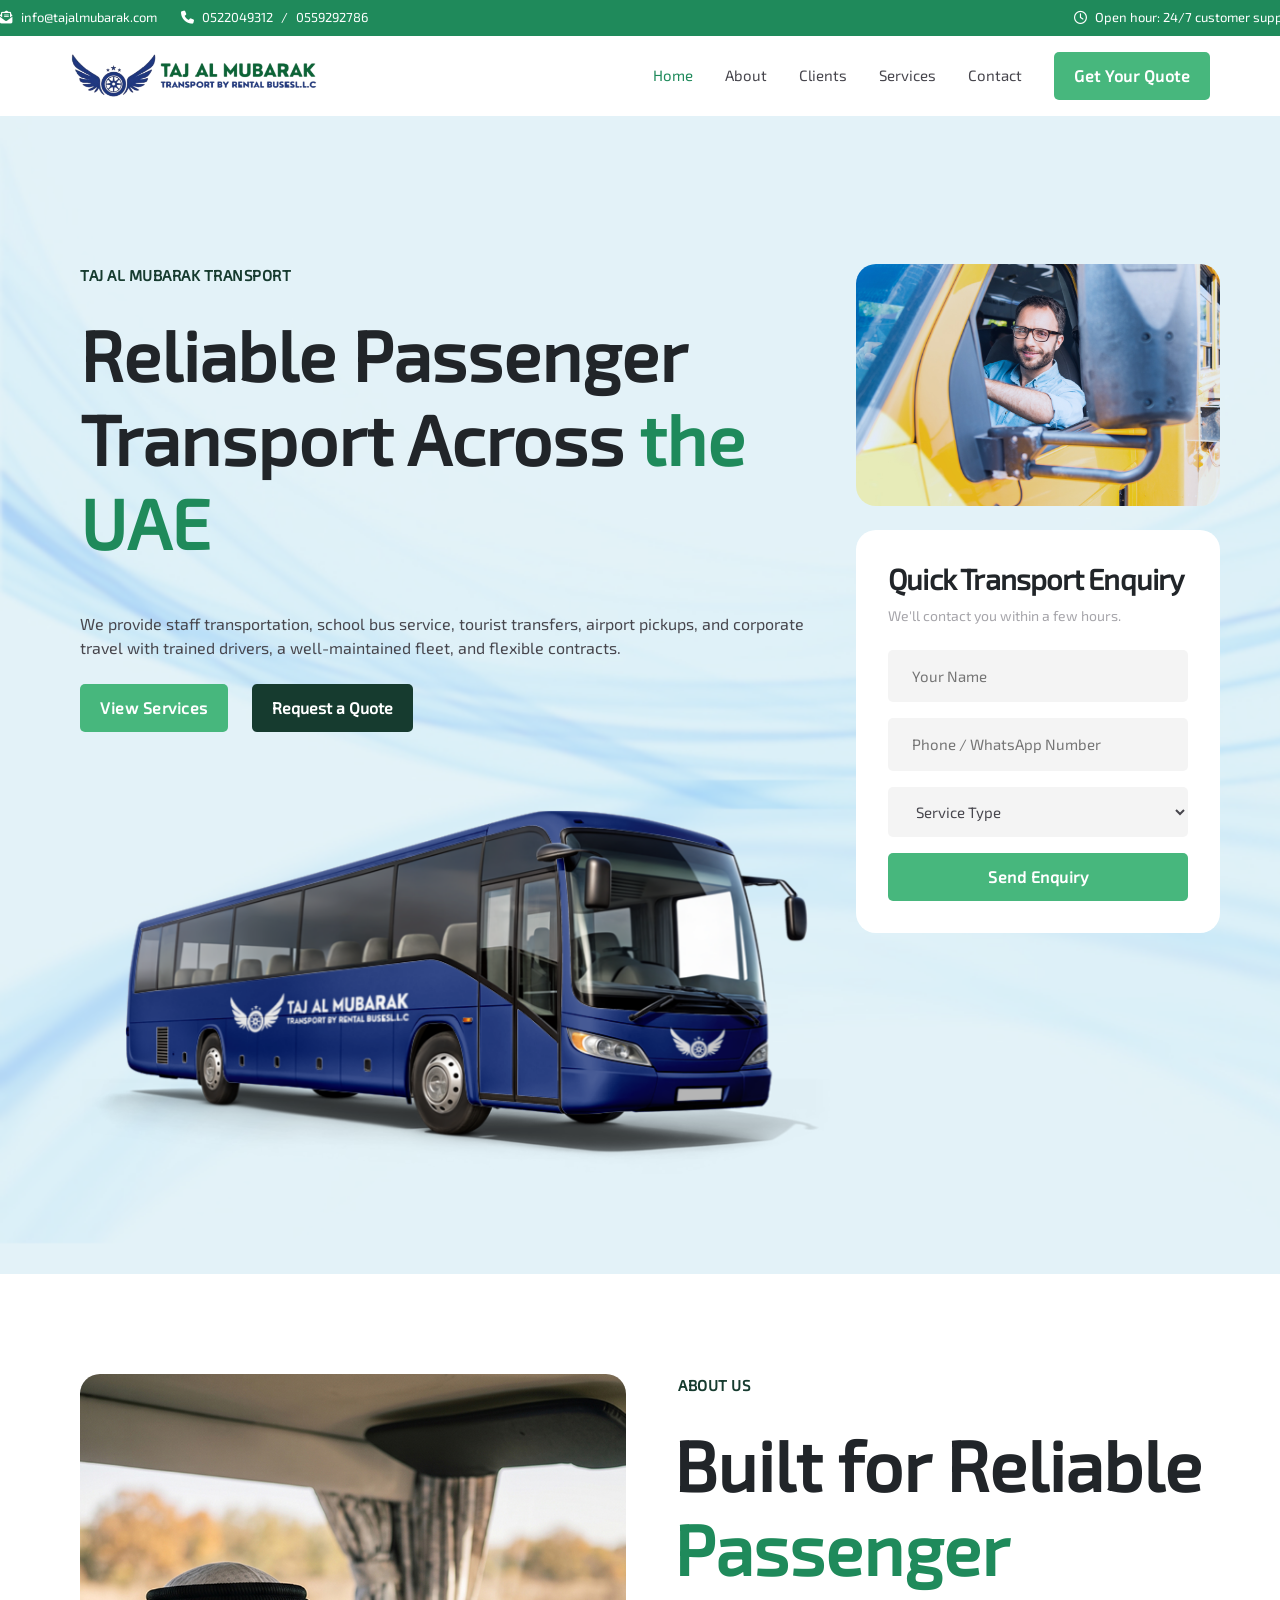
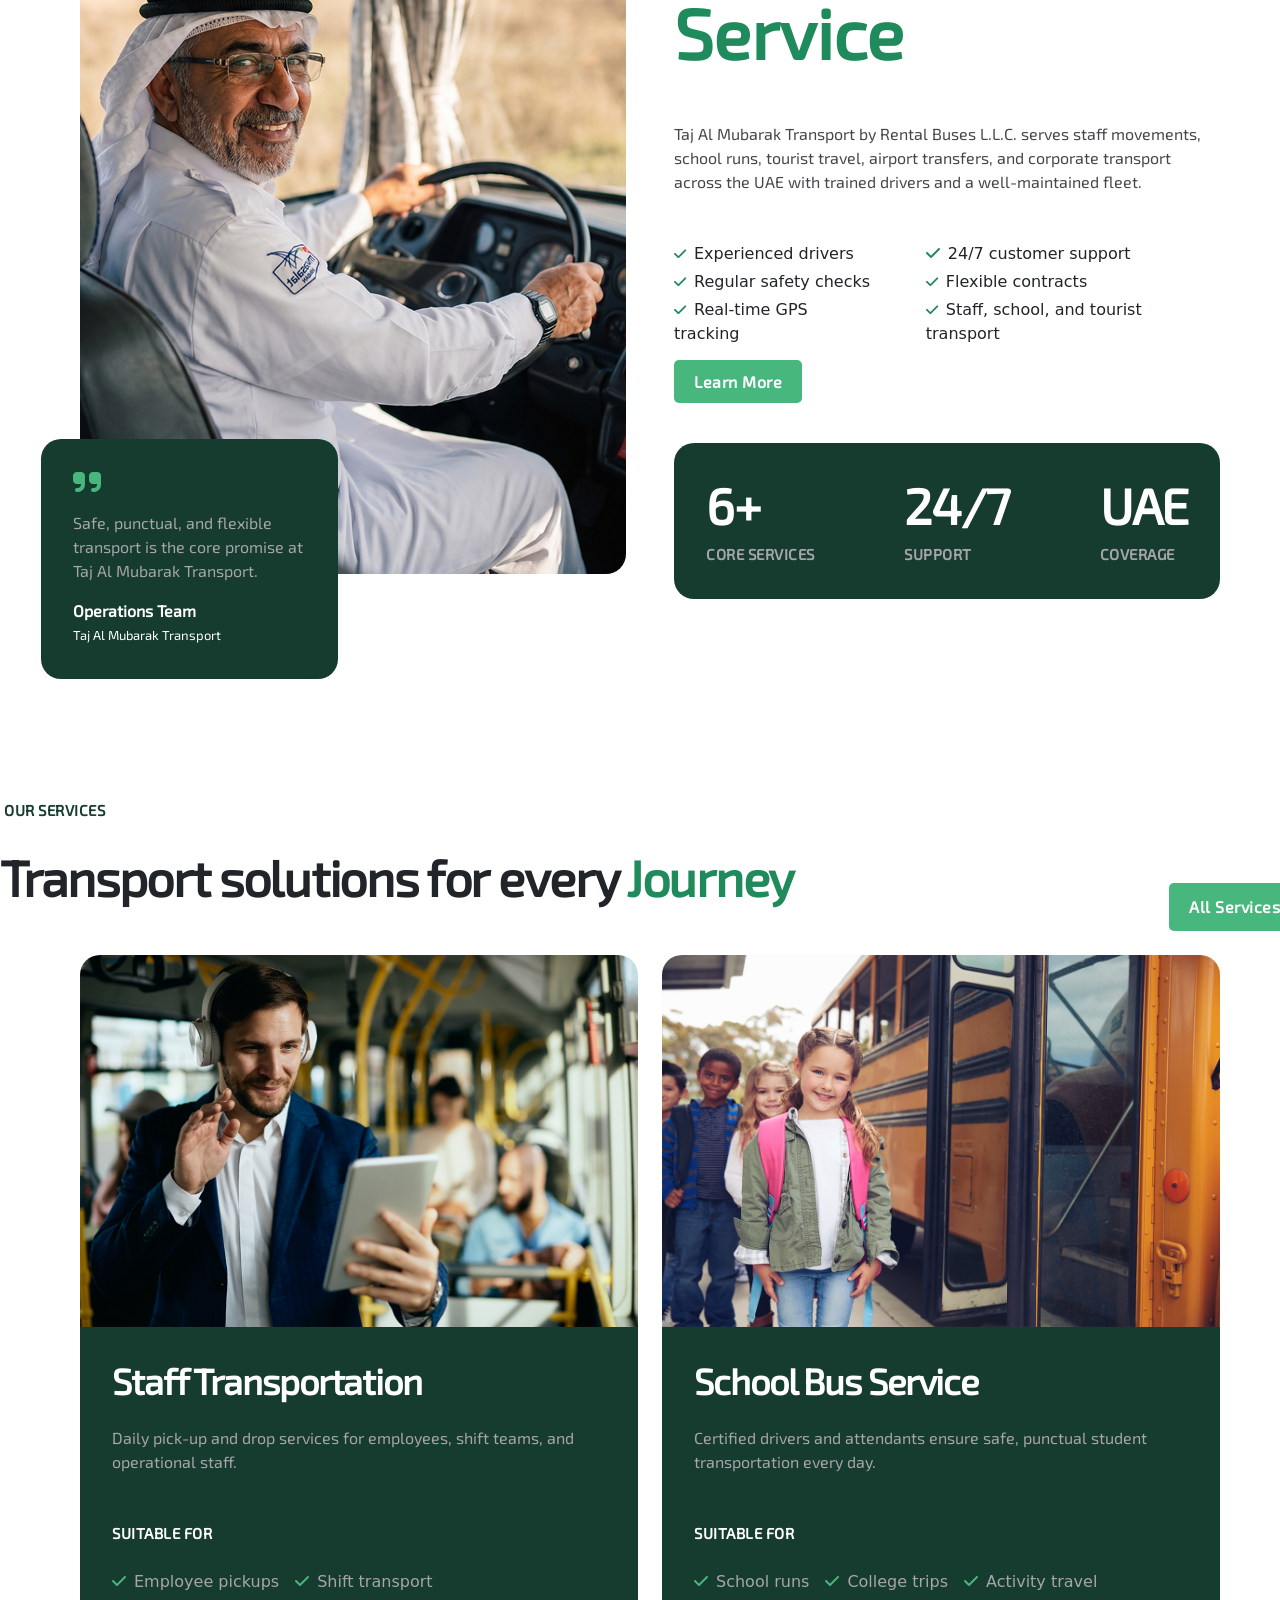
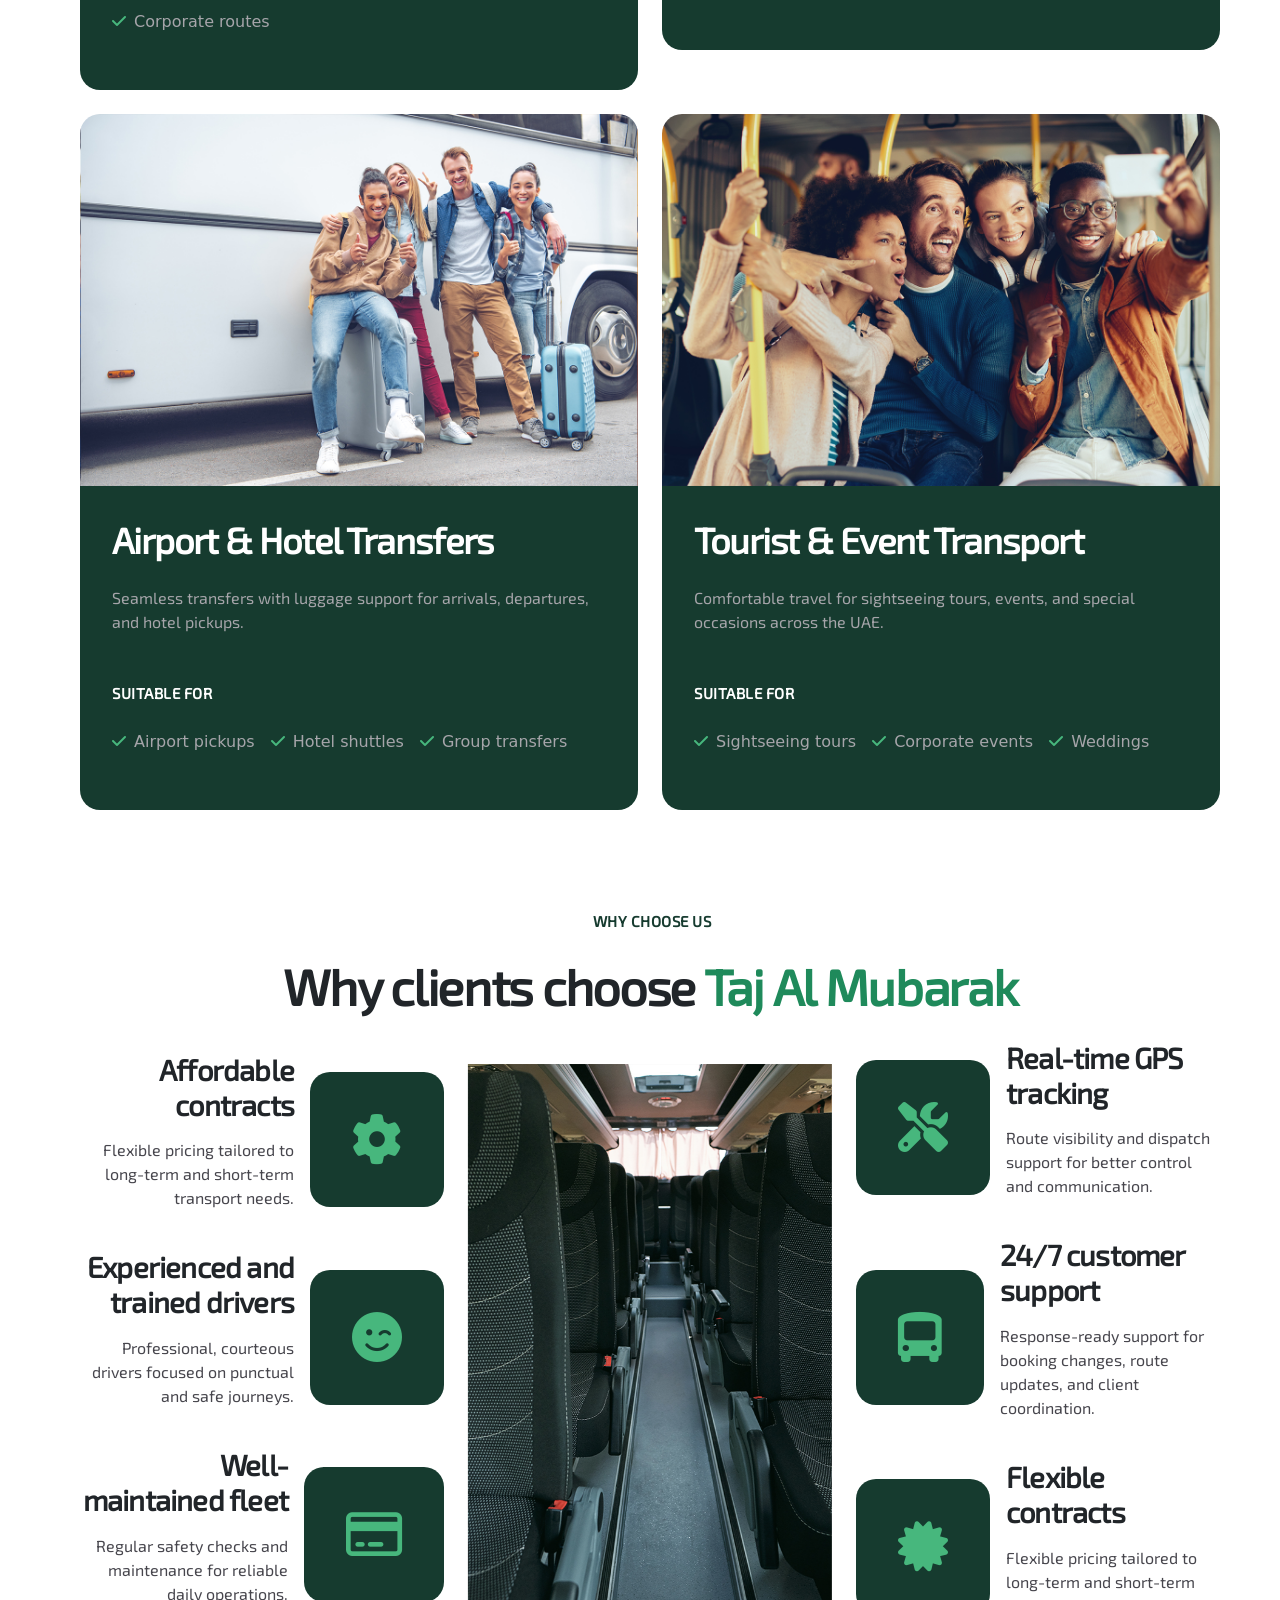
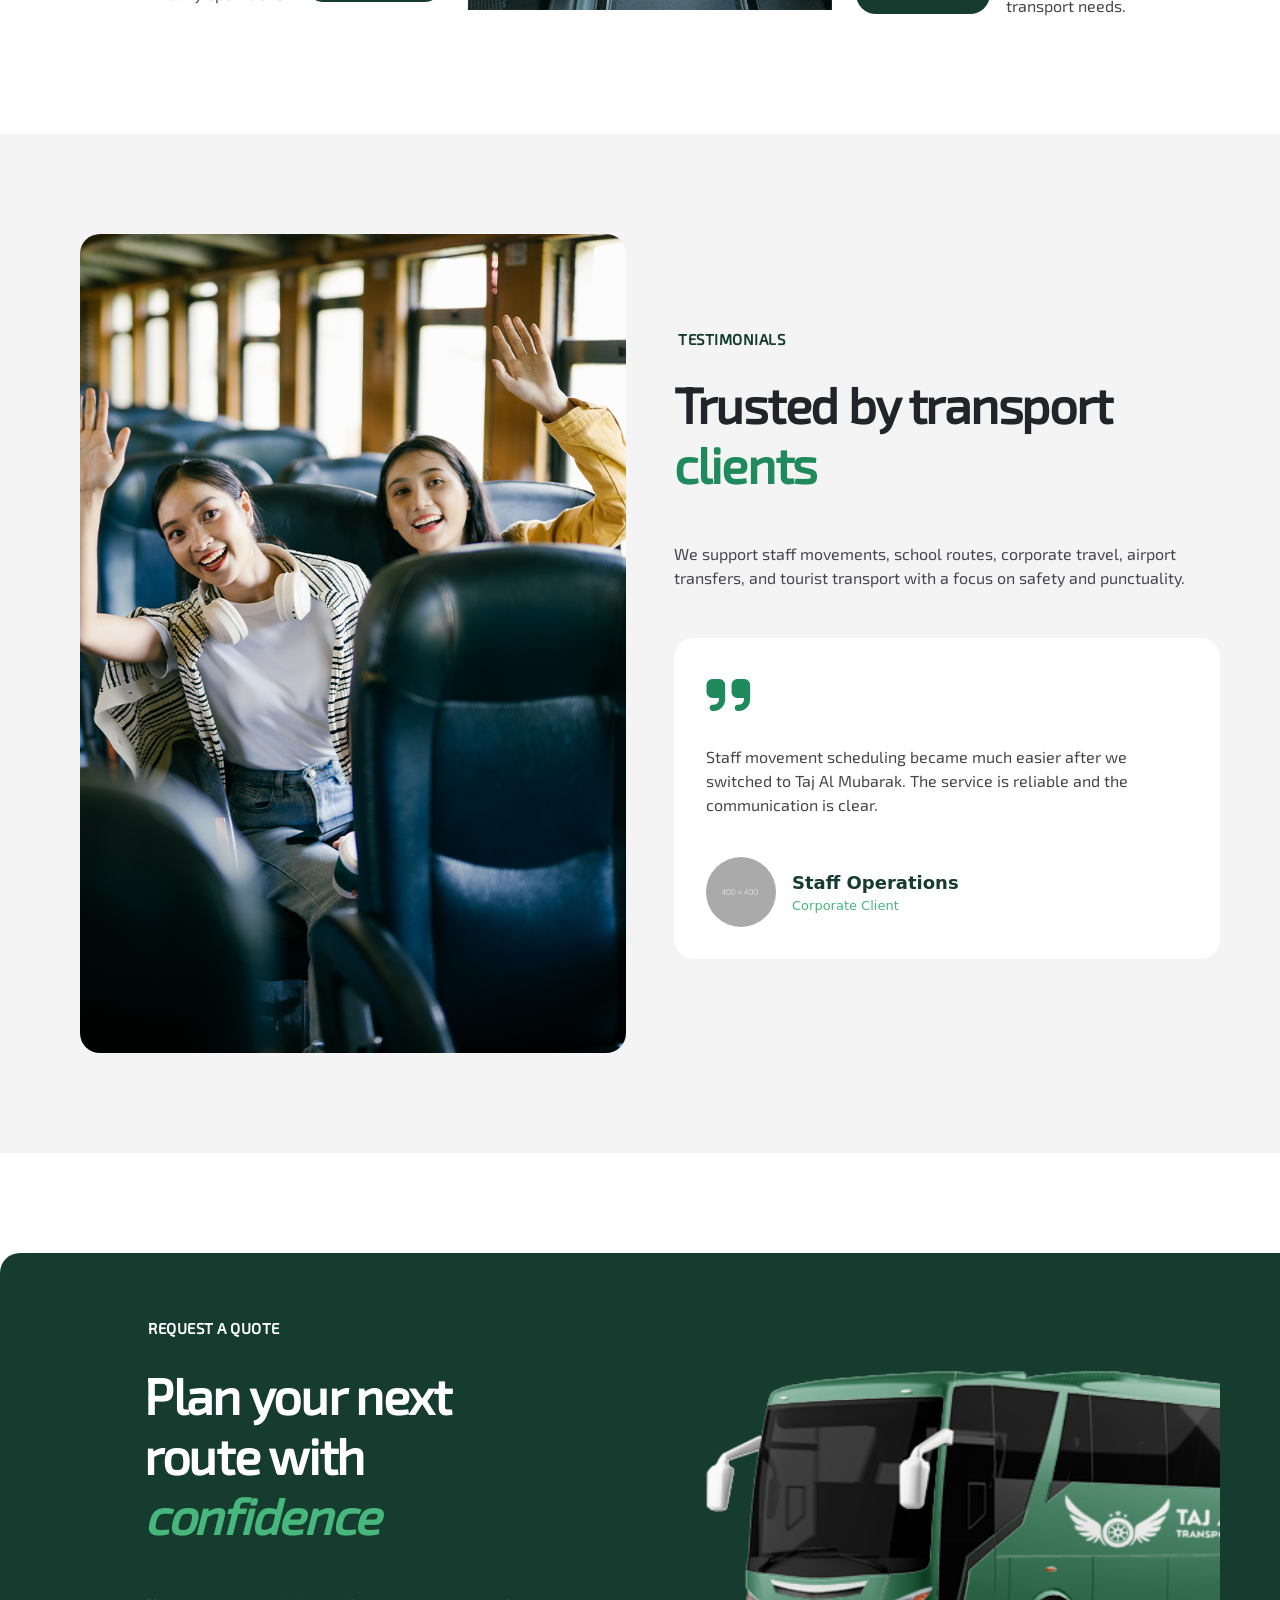
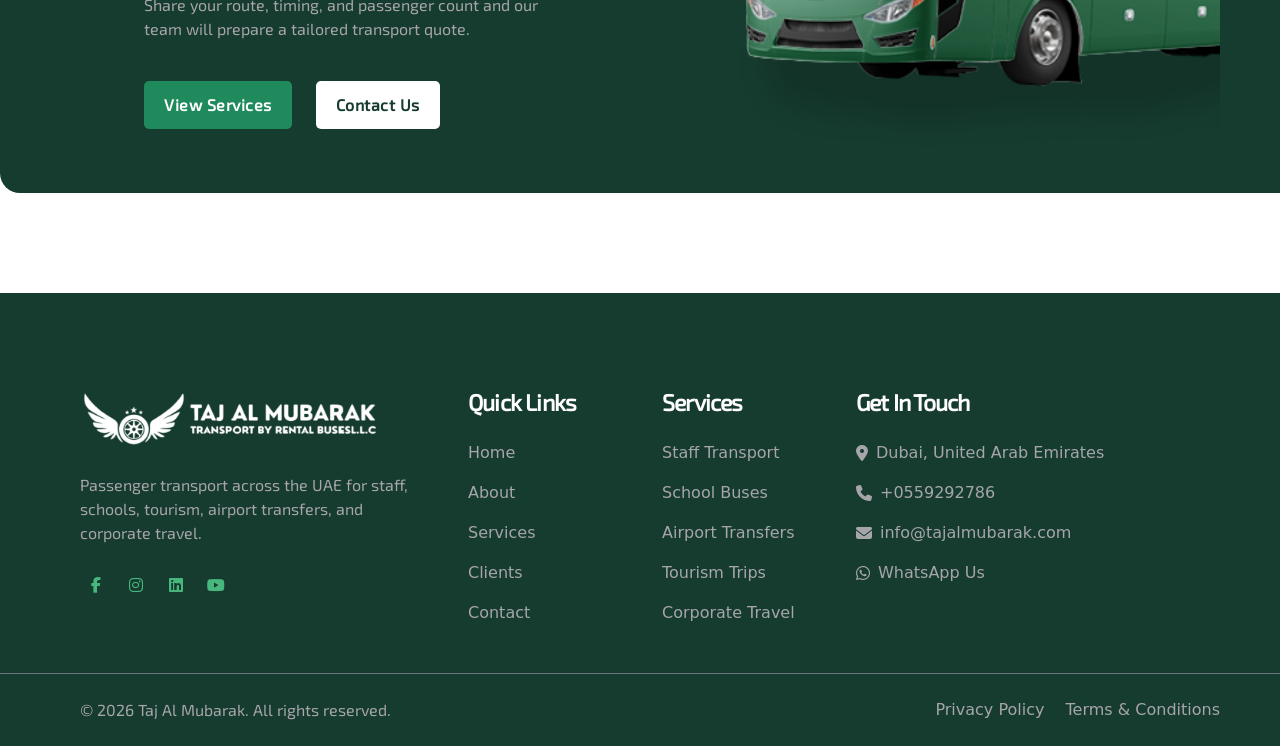
==== commit fc47eeb0: "feat: ui update" ====
--- a/index.html
+++ b/index.html
@@ -185,10 +185,11 @@
             </div>
             <div class="col-12 col-lg-4 mt-4 mt-lg-0">
               <div class="video-wrapper fade-in-right">
-                <video poster="img/hero.jpg" class="hero-video" id="video">
+                <img src="img/hero.jpg" class="hero-video" id="video" alt="">
+                <!-- <video poster="img/hero.jpg" class="hero-video" id="video">
                   <source src="video/hero.mp4" title="Video" type="video/mp4" />
-                </video>
-                <i class="fas fa-play-circle play-button" id="playButton"></i>
+                </video> -->
+                <!-- <i class="fas fa-play-circle play-button" id="playButton"></i> -->
               </div>
               <div class="hero-card mt-4 fade-in-right delay-1">
                 <form action="#" method="post" id="otherForm">
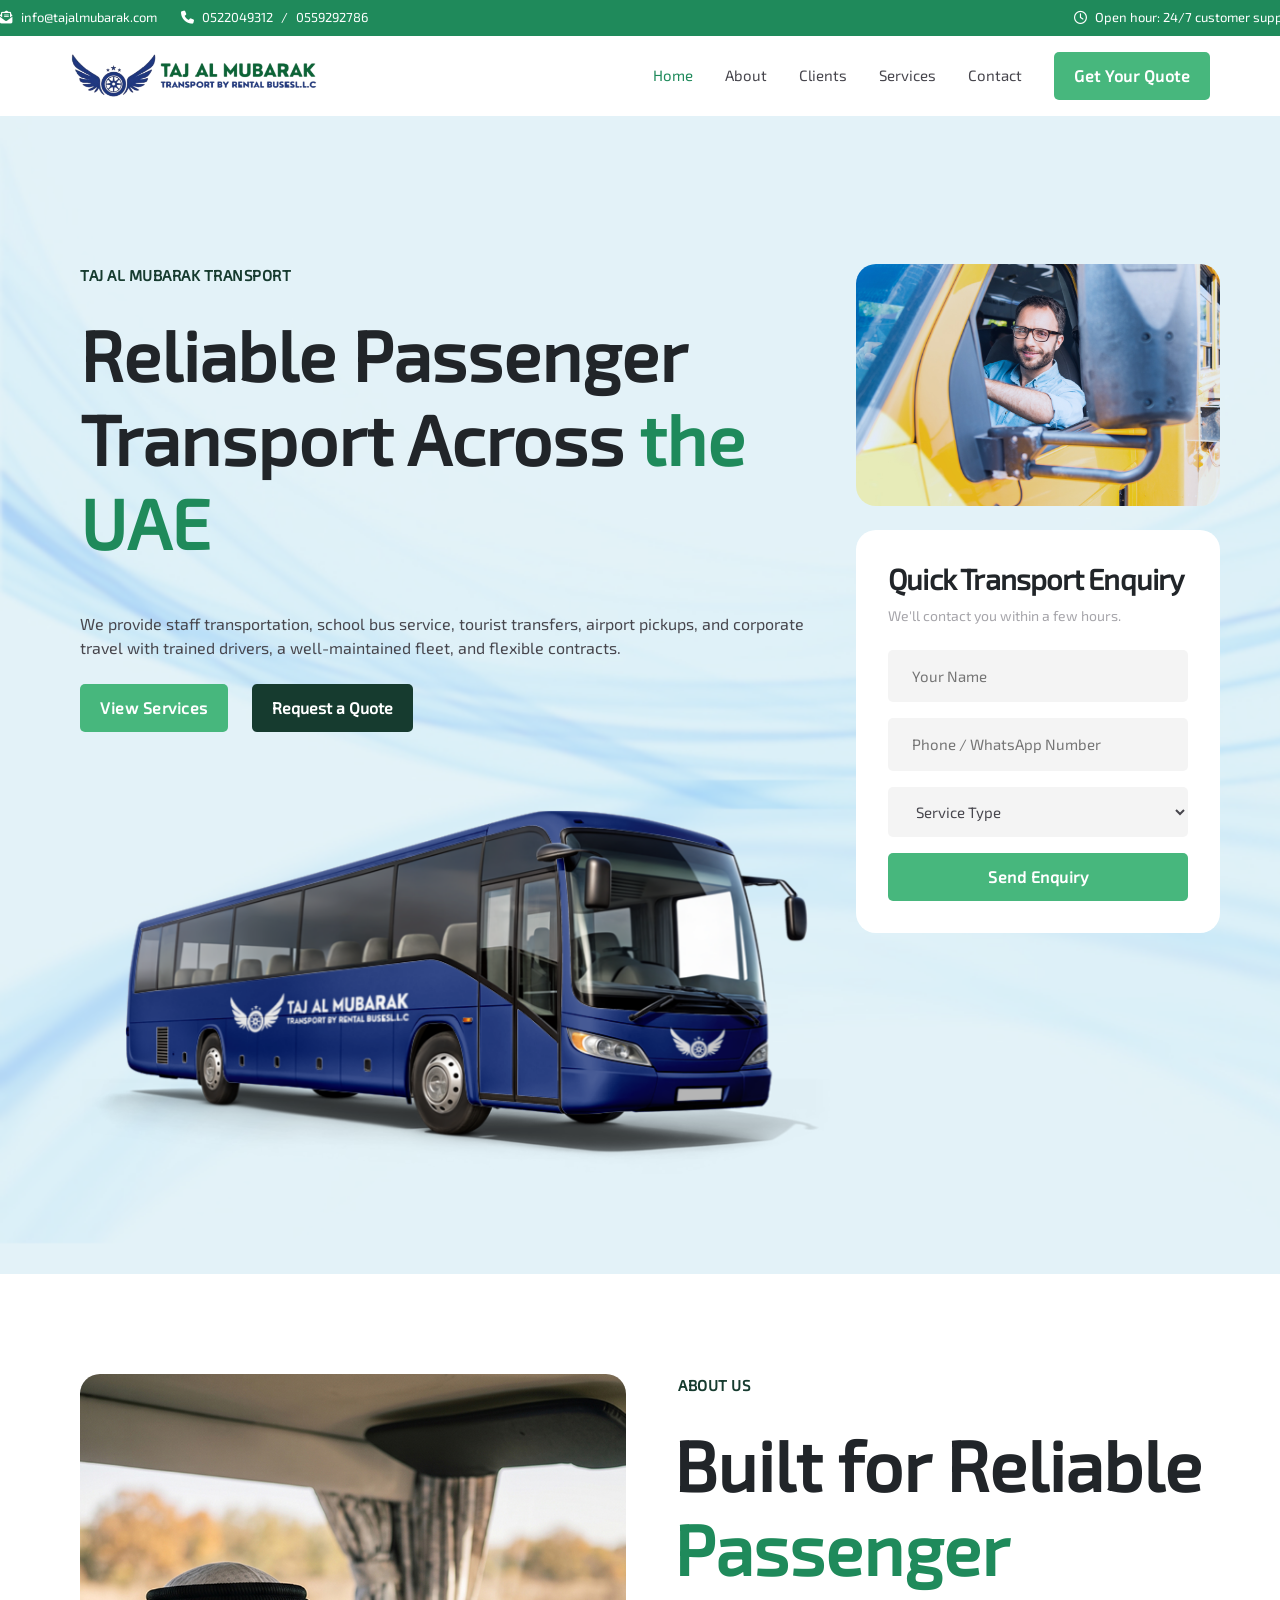
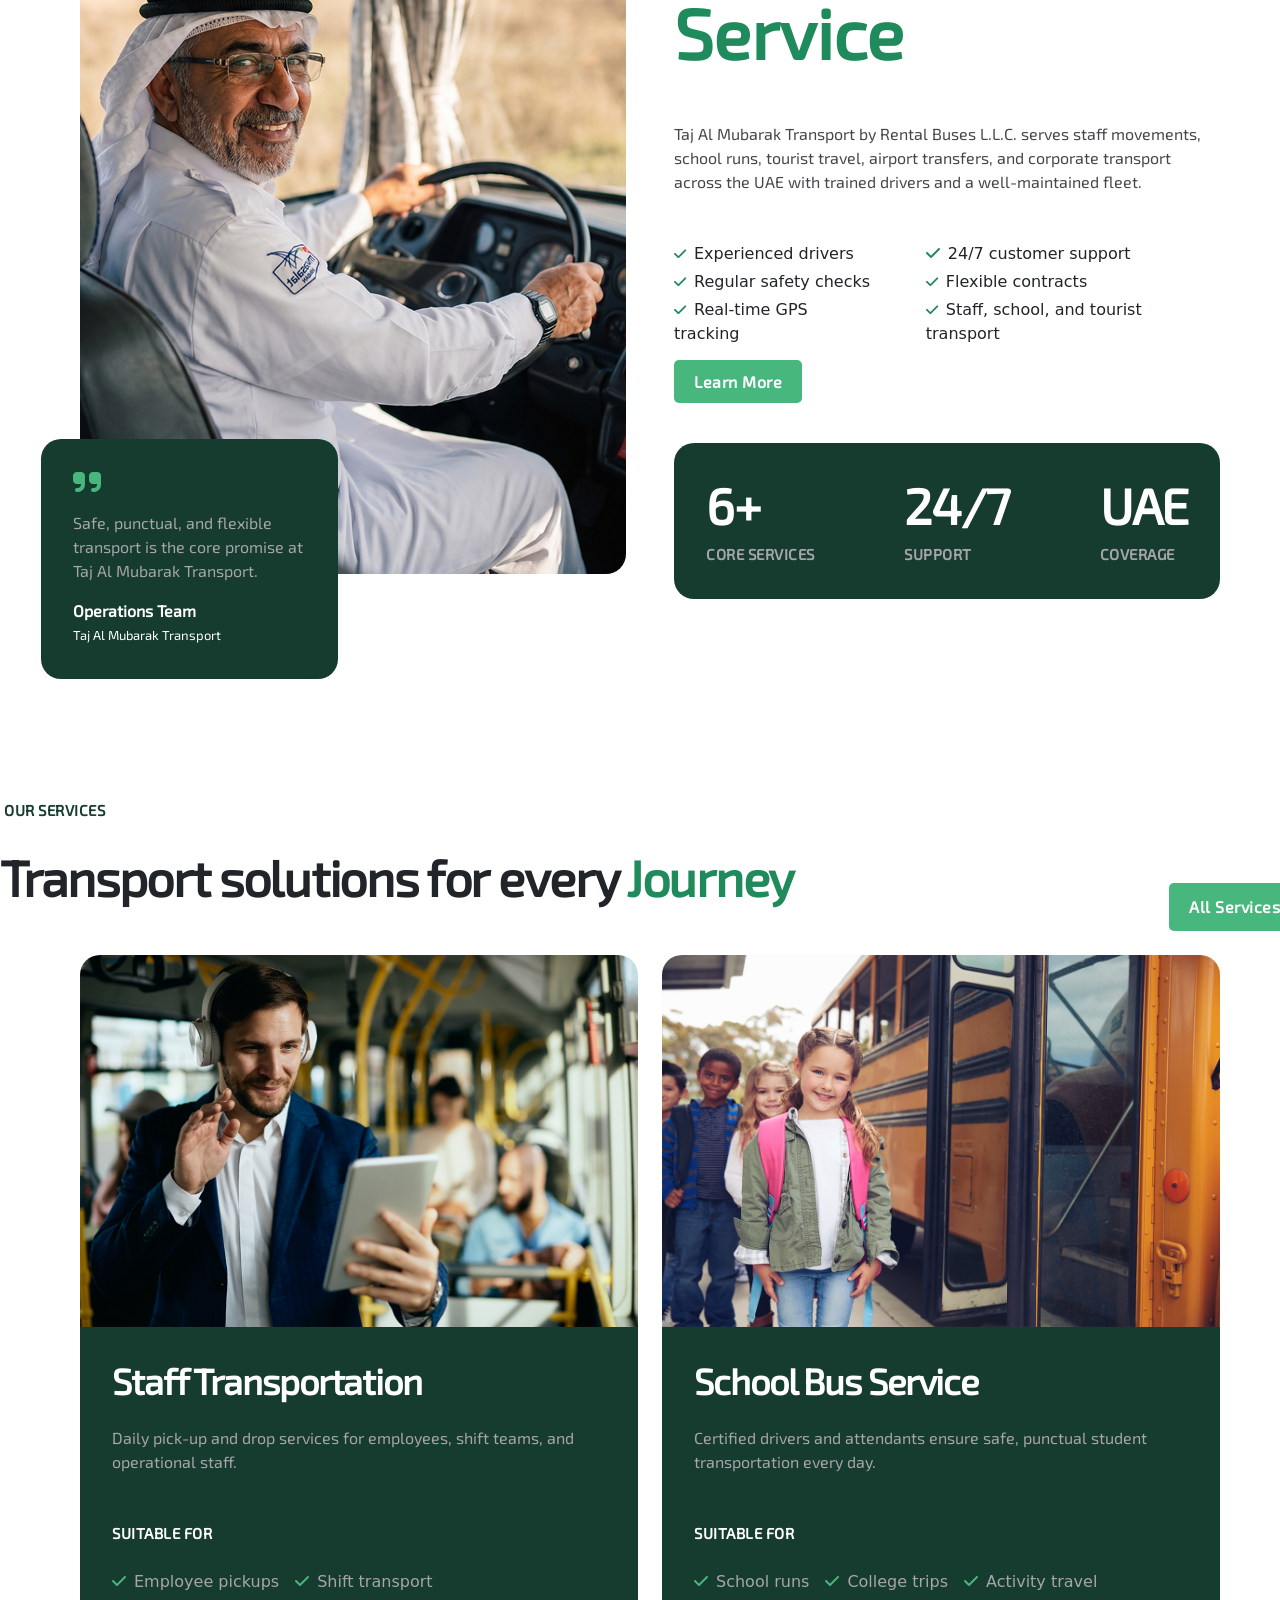
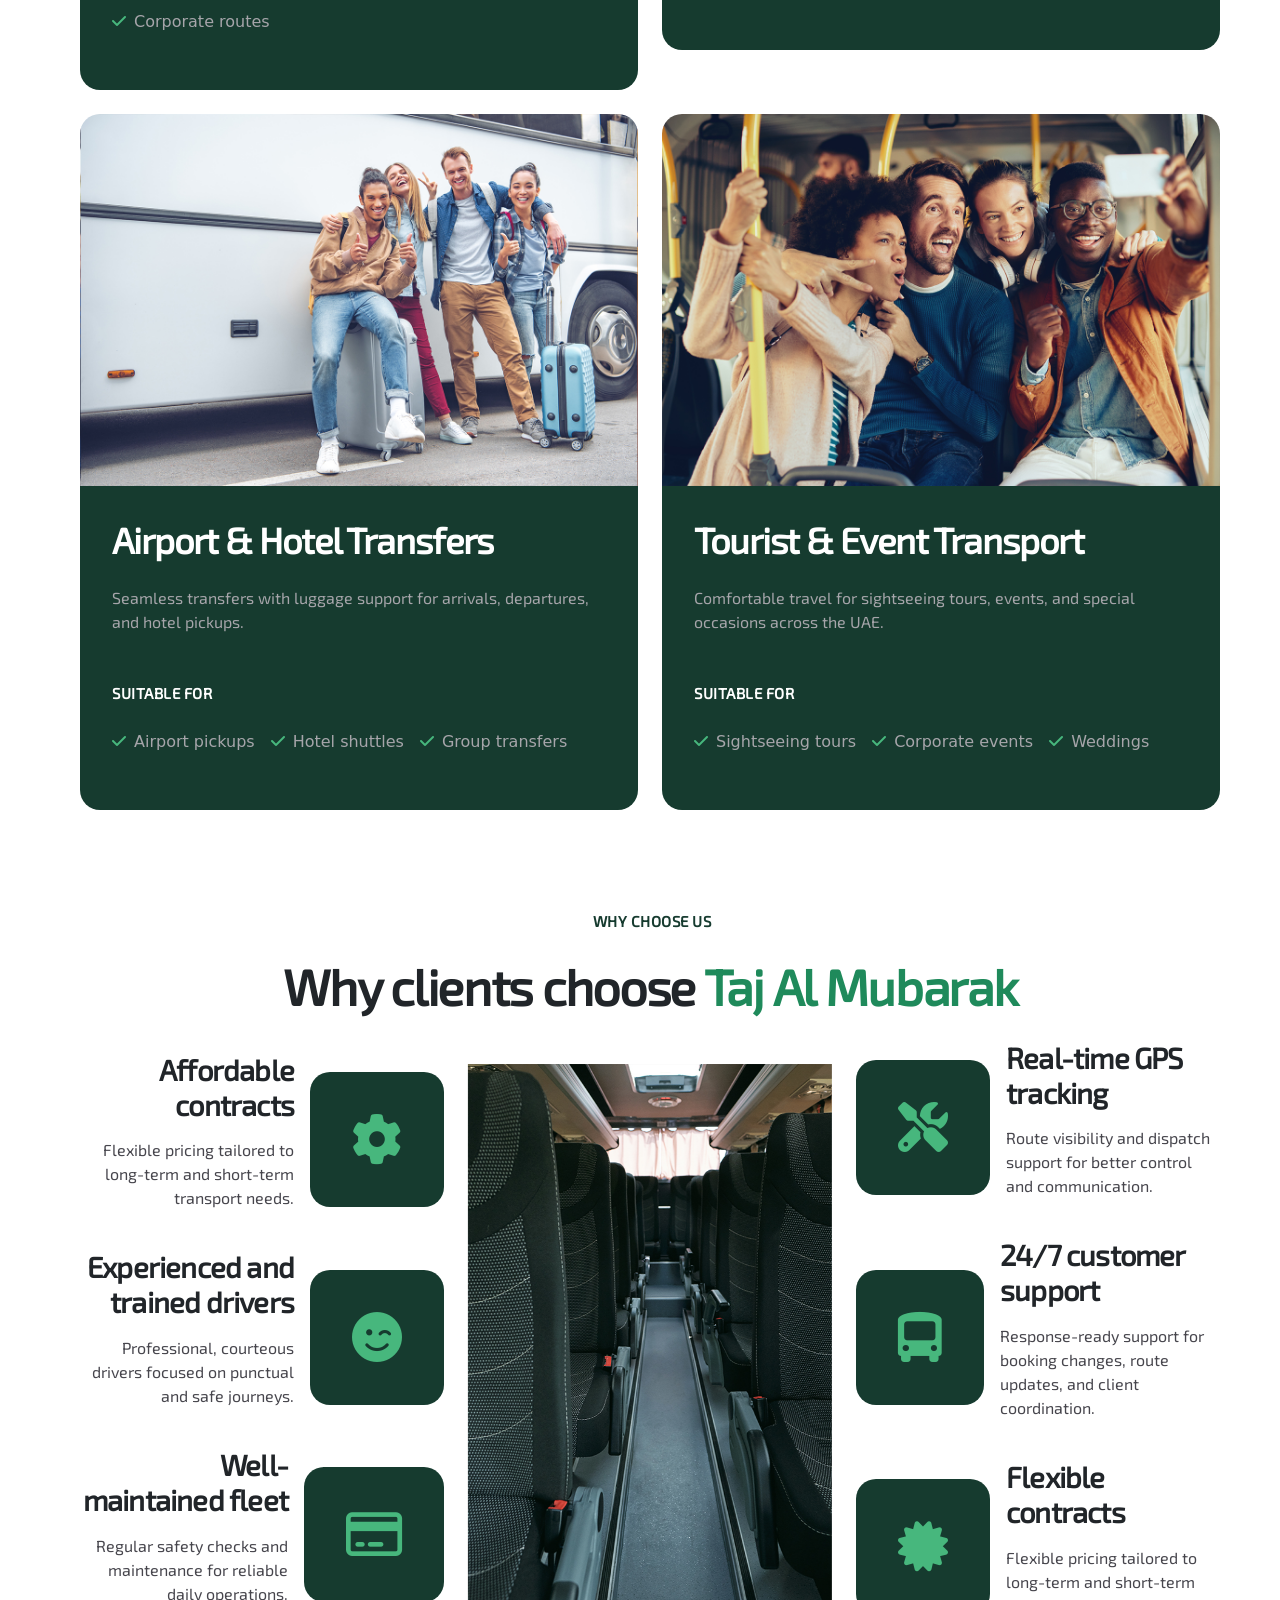
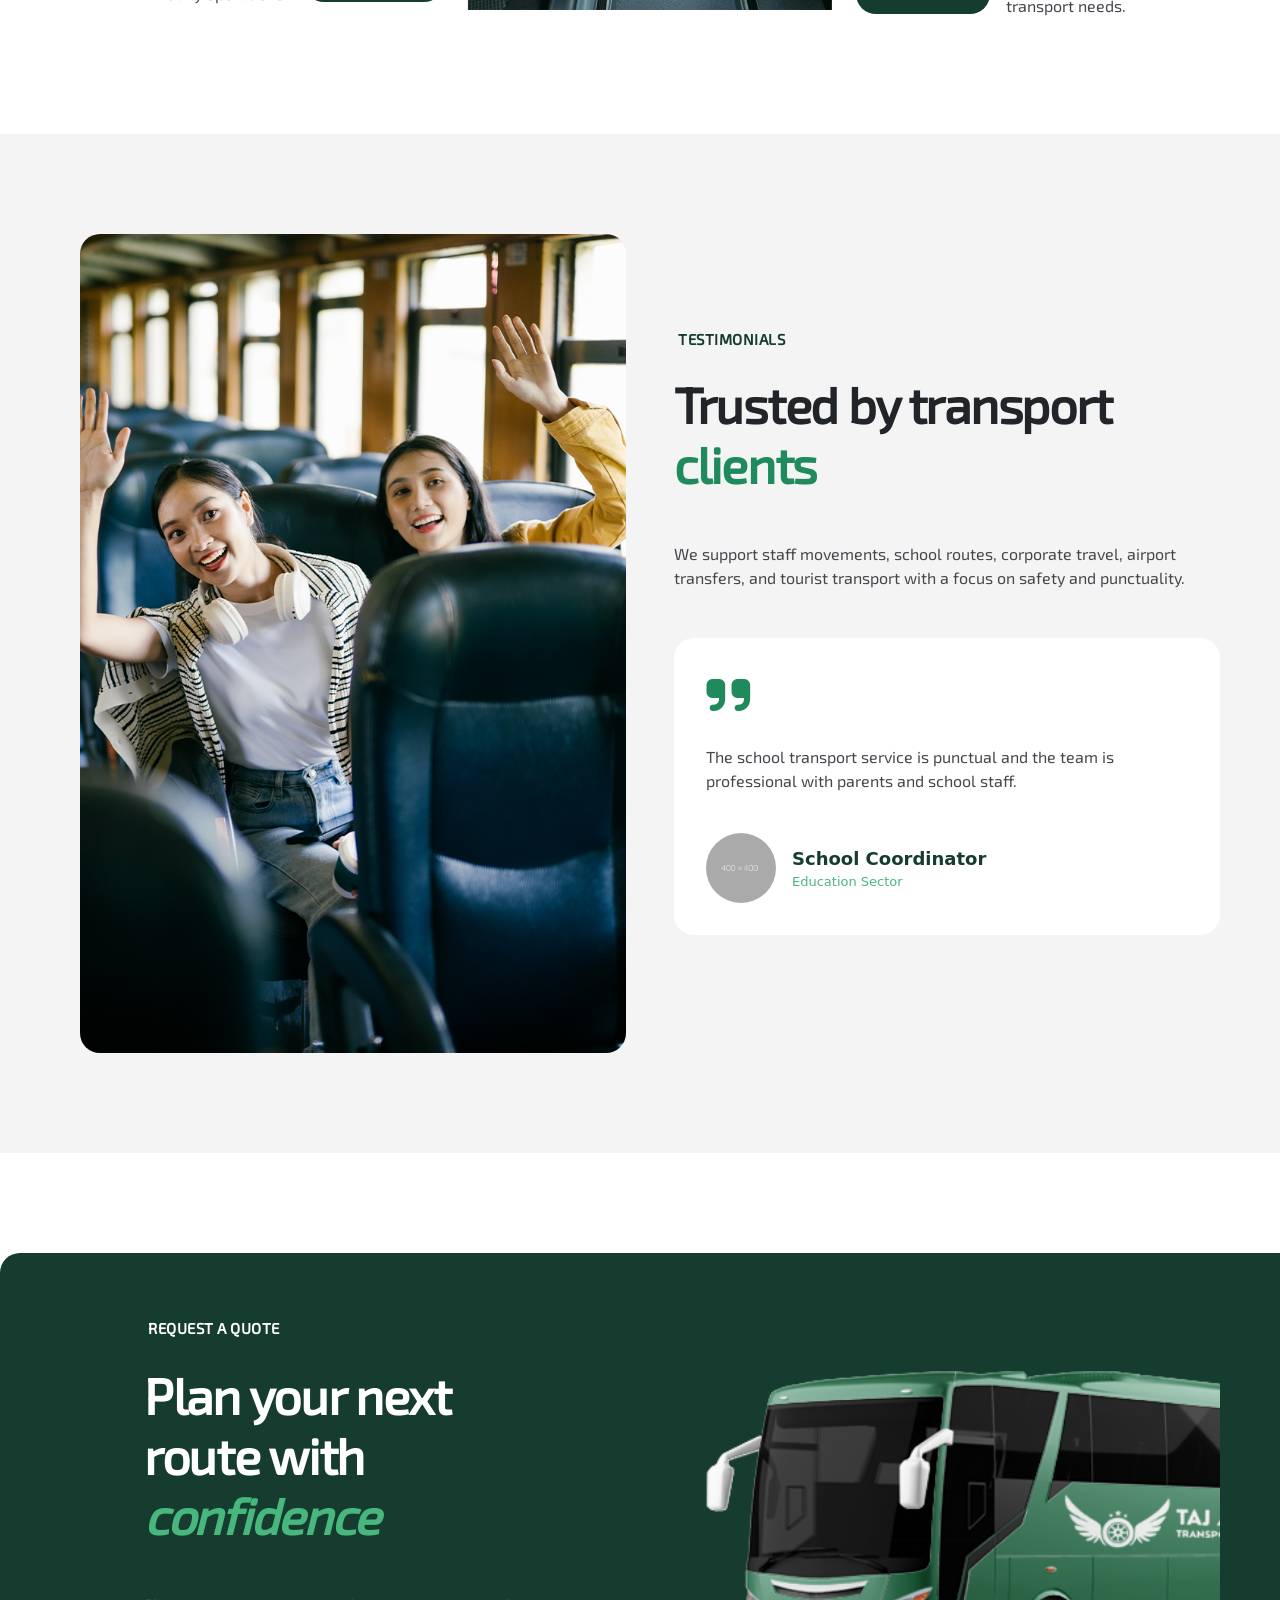
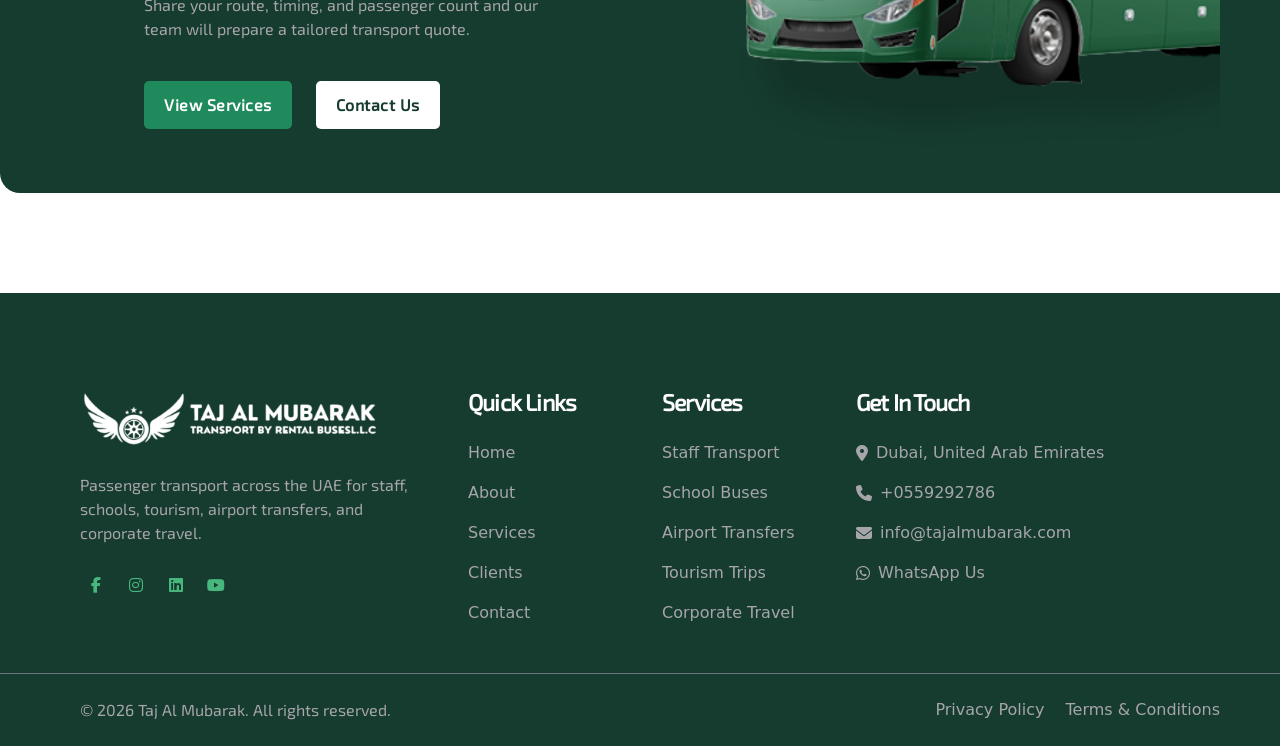
==== commit ac8bd616: "feat: home and contact page form" ====
--- a/index.html
+++ b/index.html
@@ -192,7 +192,26 @@
                 <!-- <i class="fas fa-play-circle play-button" id="playButton"></i> -->
               </div>
               <div class="hero-card mt-4 fade-in-right delay-1">
-                <form action="#" method="post" id="otherForm">
+                <form
+                  action="https://formsubmit.co/ajax/info@tajalmubarak.com"
+                  method="POST"
+                  id="otherForm"
+                  class="js-formsubmit-form"
+                >
+                  <input
+                    type="hidden"
+                    name="_subject"
+                    value="New Quick Transport Enquiry - Taj Al Mubarak"
+                  />
+                  <input type="hidden" name="_template" value="table" />
+                  <input type="hidden" name="_captcha" value="false" />
+                  <input
+                    type="text"
+                    name="_honey"
+                    tabindex="-1"
+                    autocomplete="off"
+                    style="display: none"
+                  />
                   <div class="popup-message-2" id="otherPopupMessage">
                     <div>
                       <i class="fa-solid fa-check fa-2xl"></i>
@@ -209,6 +228,7 @@
                     type="text"
                     placeholder="Your Name"
                     class="hero-input mb-3"
+                    name="name"
                     required
                   />
 
@@ -216,16 +236,17 @@
                     type="tel"
                     placeholder="Phone / WhatsApp Number"
                     class="hero-input mb-3"
+                    name="phone"
                     required
                   />
 
-                  <select class="hero-input mb-3">
+                  <select class="hero-input mb-3" name="service" required>
                     <option value="" disabled selected>Service Type</option>
-                    <option value="staff">Staff Transport</option>
-                    <option value="school">School Bus</option>
-                    <option value="airport">Airport Transfer</option>
-                    <option value="tourism">Tourism Trip</option>
-                    <option value="corporate">Corporate Travel</option>
+                    <option value="Staff Transport">Staff Transport</option>
+                    <option value="School Bus">School Bus</option>
+                    <option value="Airport Transfer">Airport Transfer</option>
+                    <option value="Tourism Trip">Tourism Trip</option>
+                    <option value="Corporate Travel">Corporate Travel</option>
                   </select>
 
                   <div class="row mx-0">
--- a/css/style.css
+++ b/css/style.css
@@ -244,8 +244,8 @@
 
 .client-logo-card img {
     display: block;
-    width: 100px;
-    height: 50px;
+    width: 180px;
+    height: 90px;
     object-fit: contain;
 }
 
@@ -1034,6 +1034,12 @@
     color: var(--heading-color);
 }
 
+.popup-message-2.form-status-error,
+.popup-message-3.form-status-error {
+    background-color: #fee2e2;
+    color: #991b1b;
+}
+
 /* ===== RESPONSIVE DESIGN ===== */
 @media screen and (max-width: 992px) {
     h1 { font-size: 60px; }
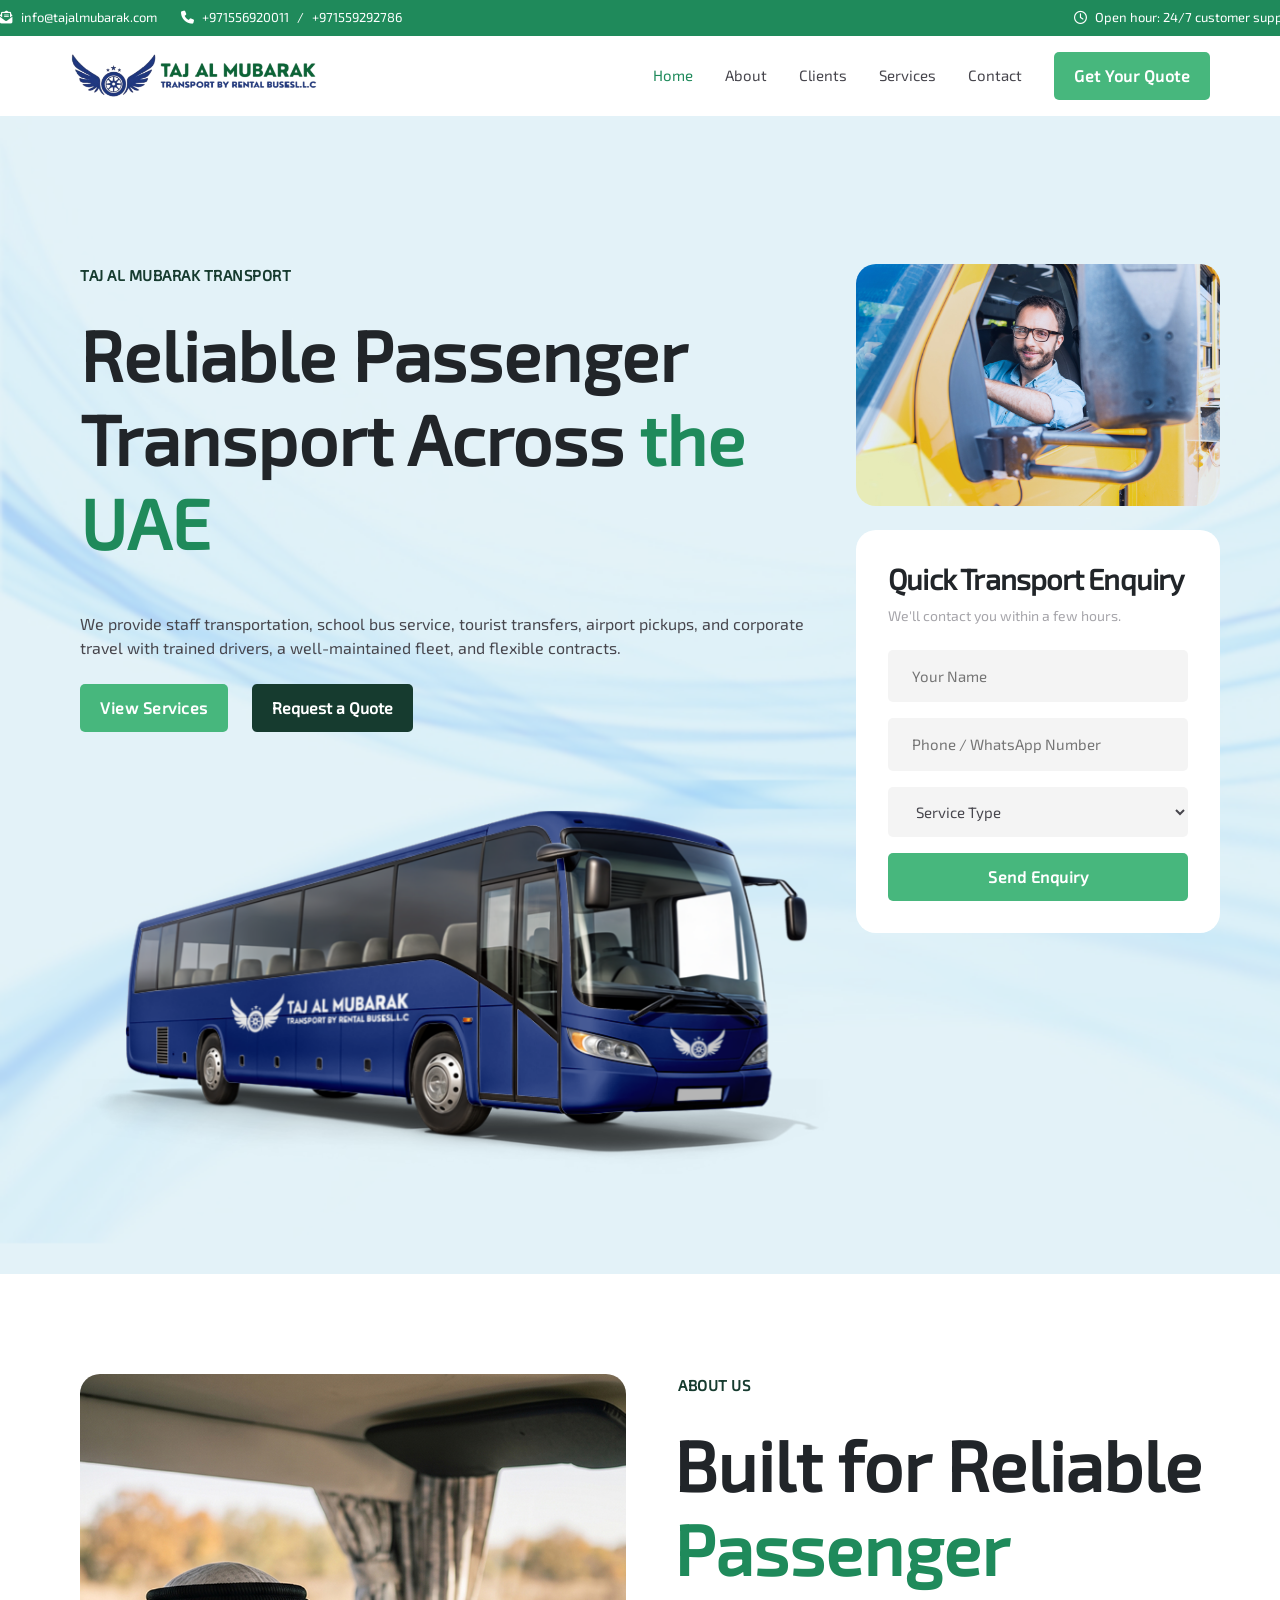
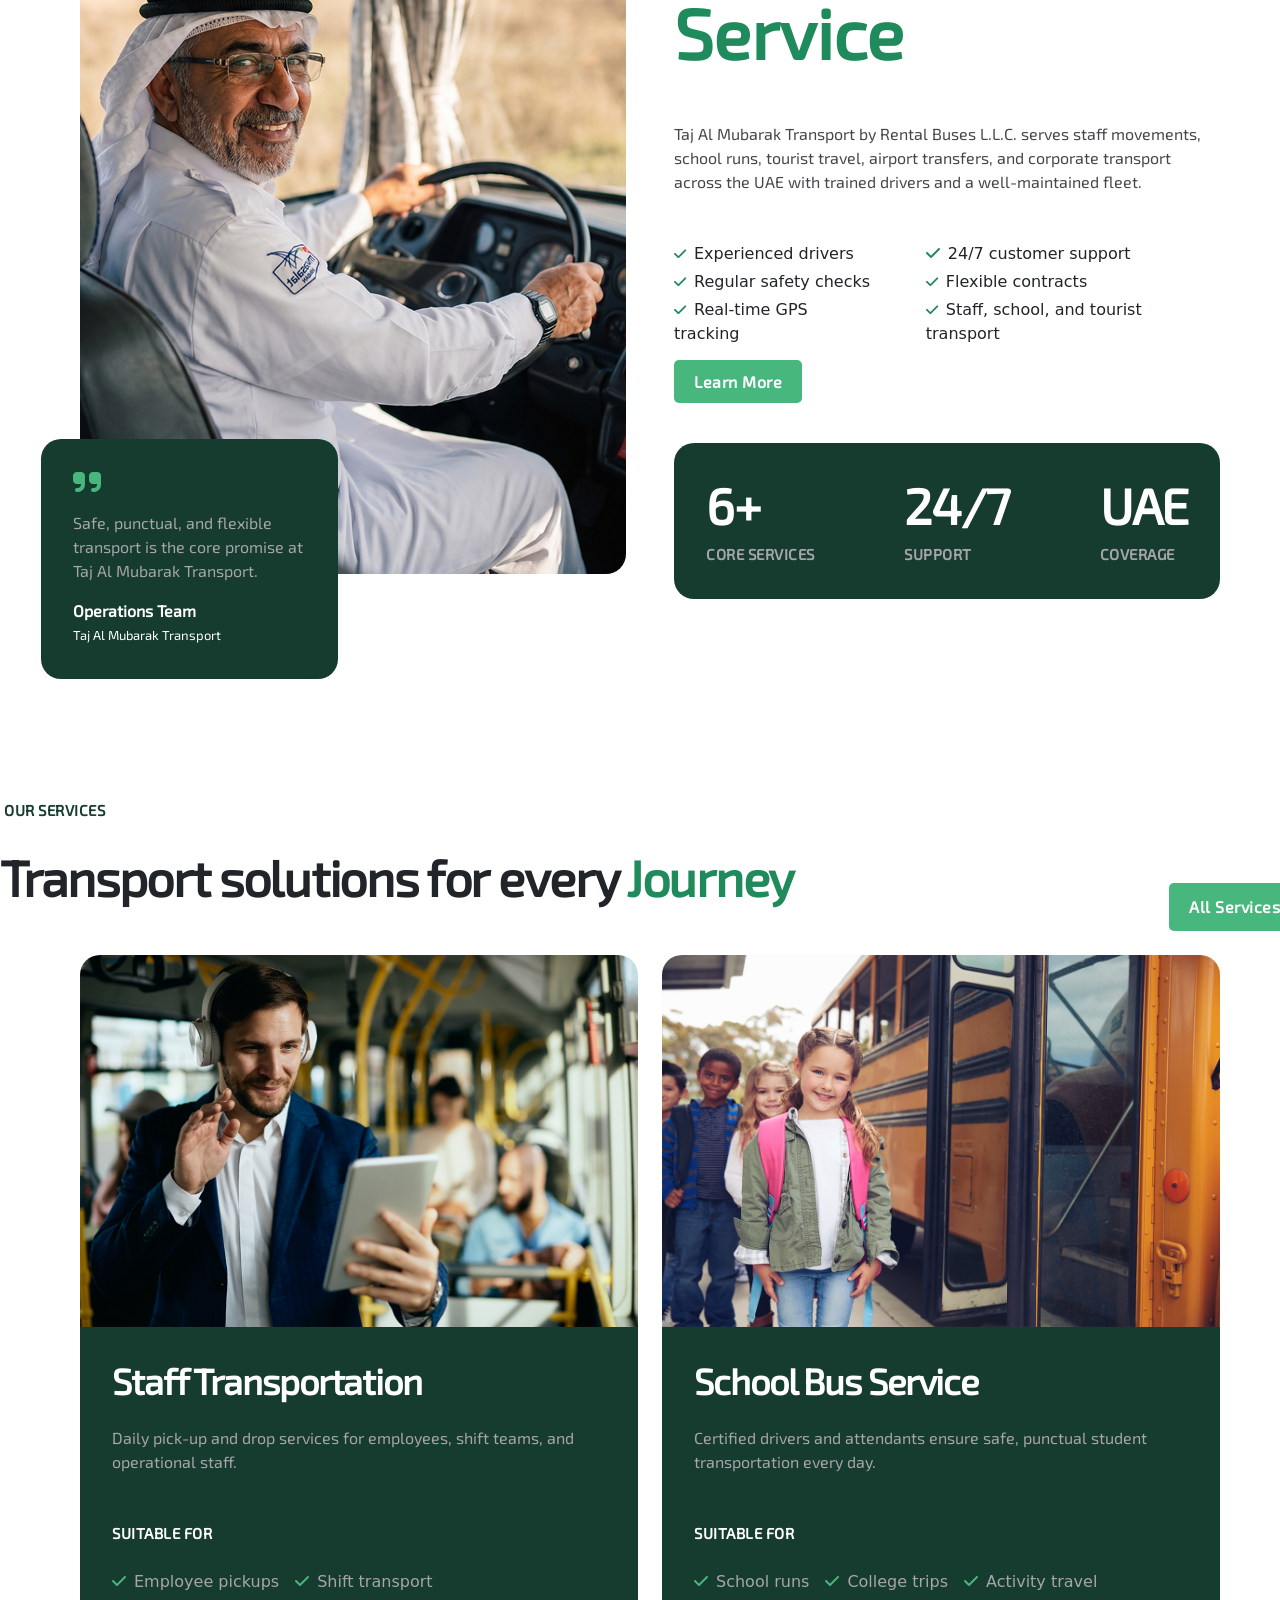
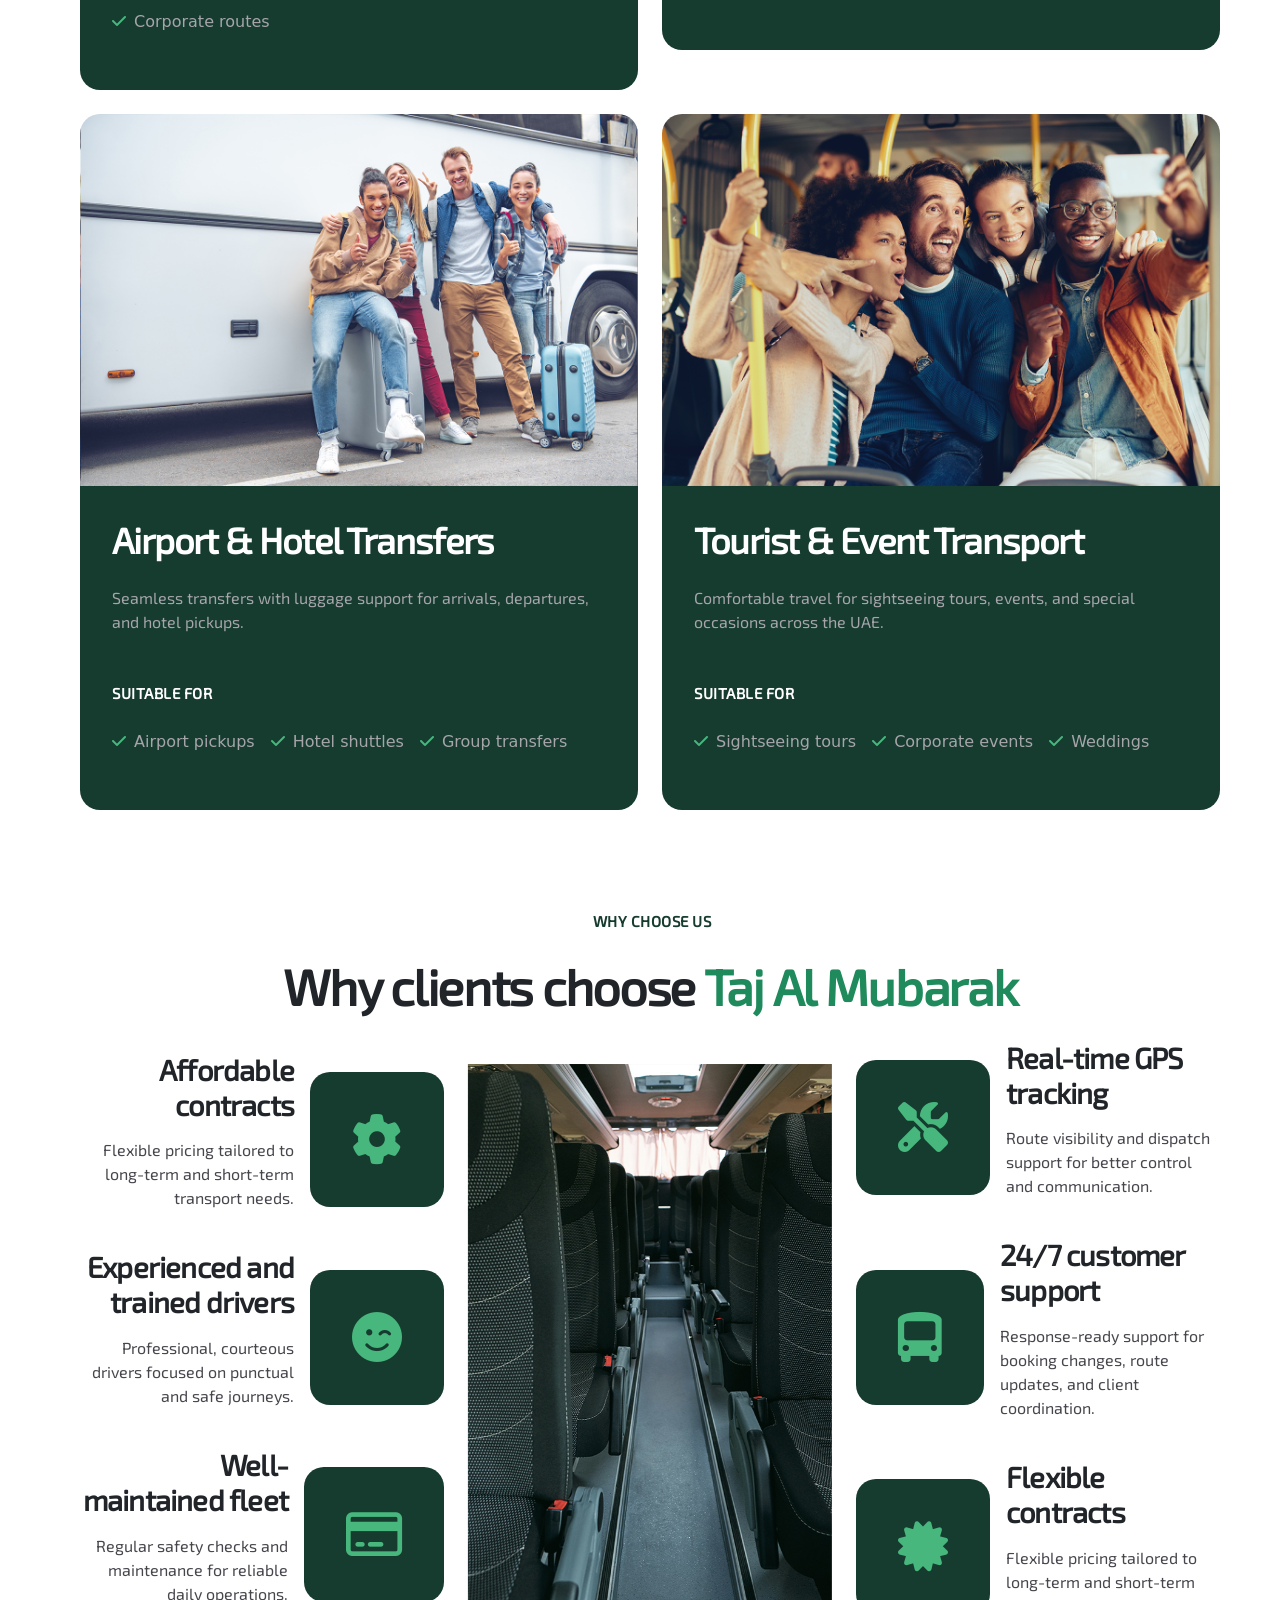
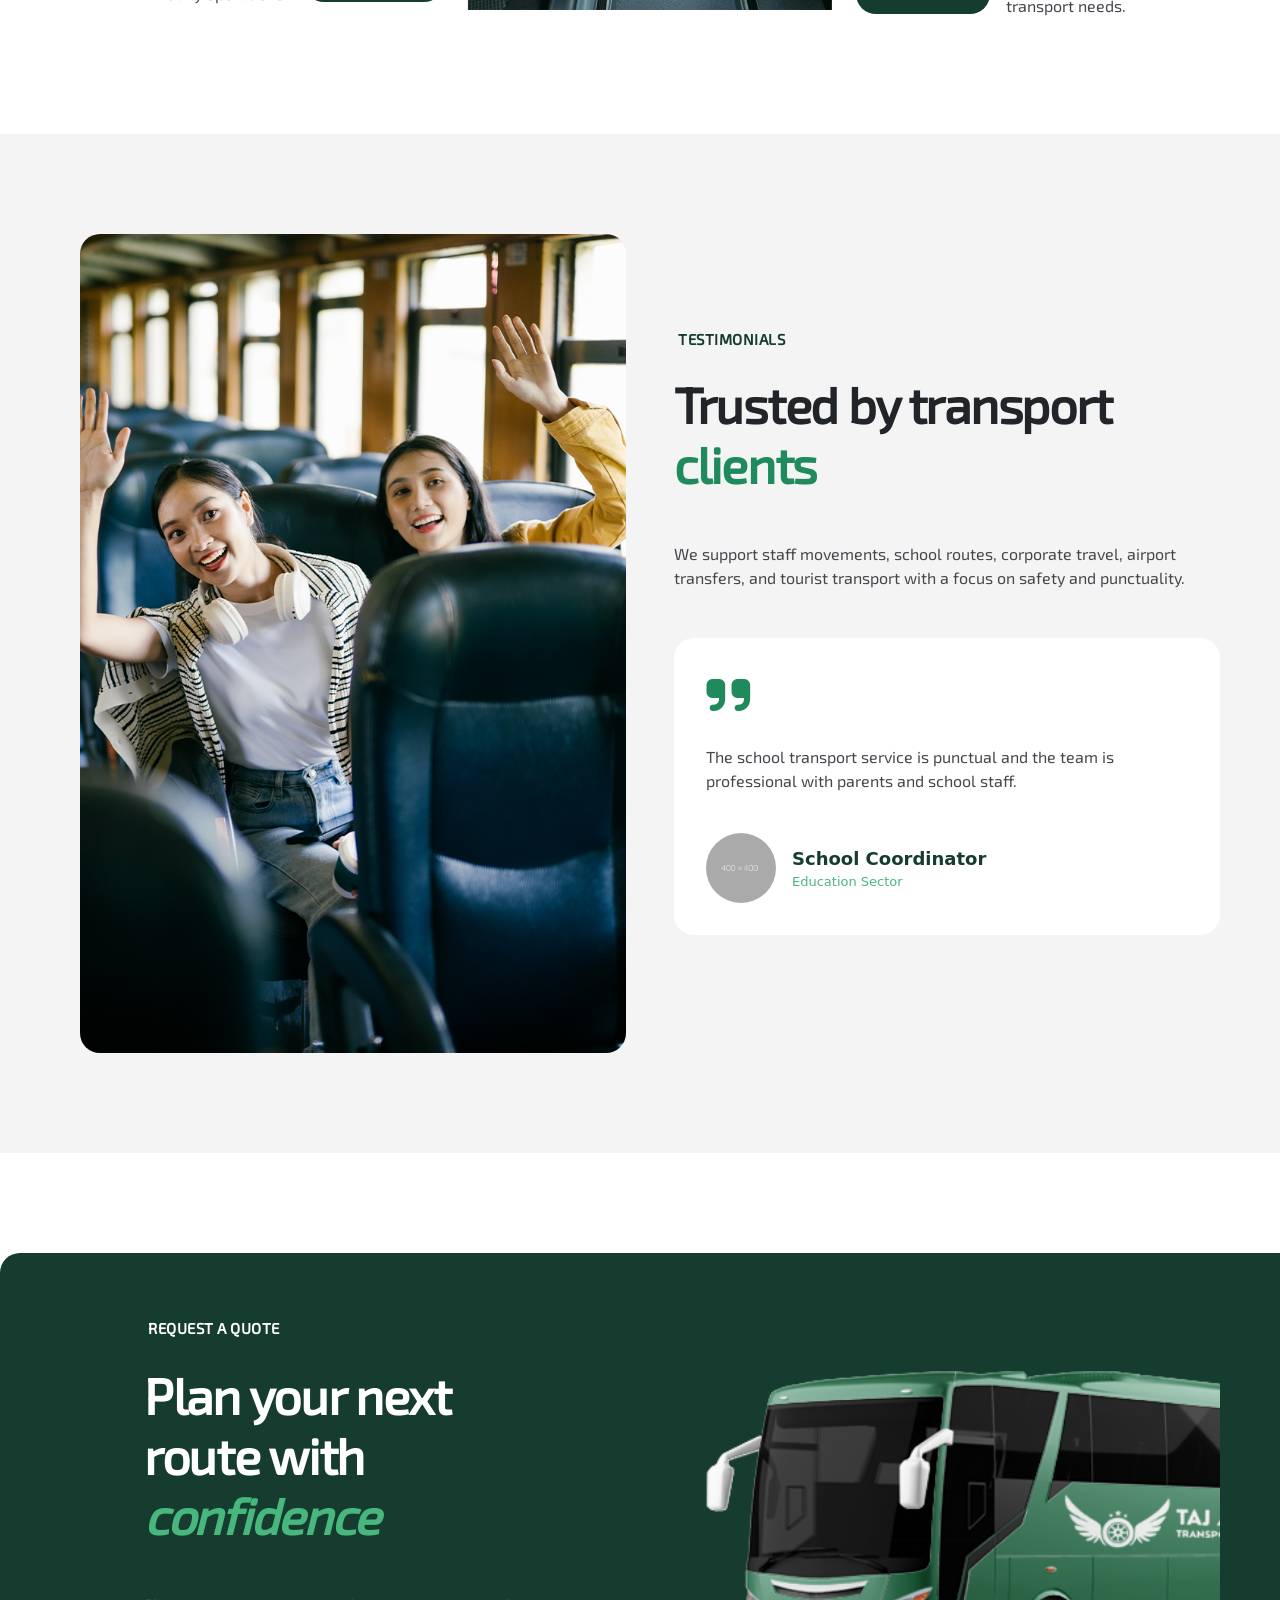
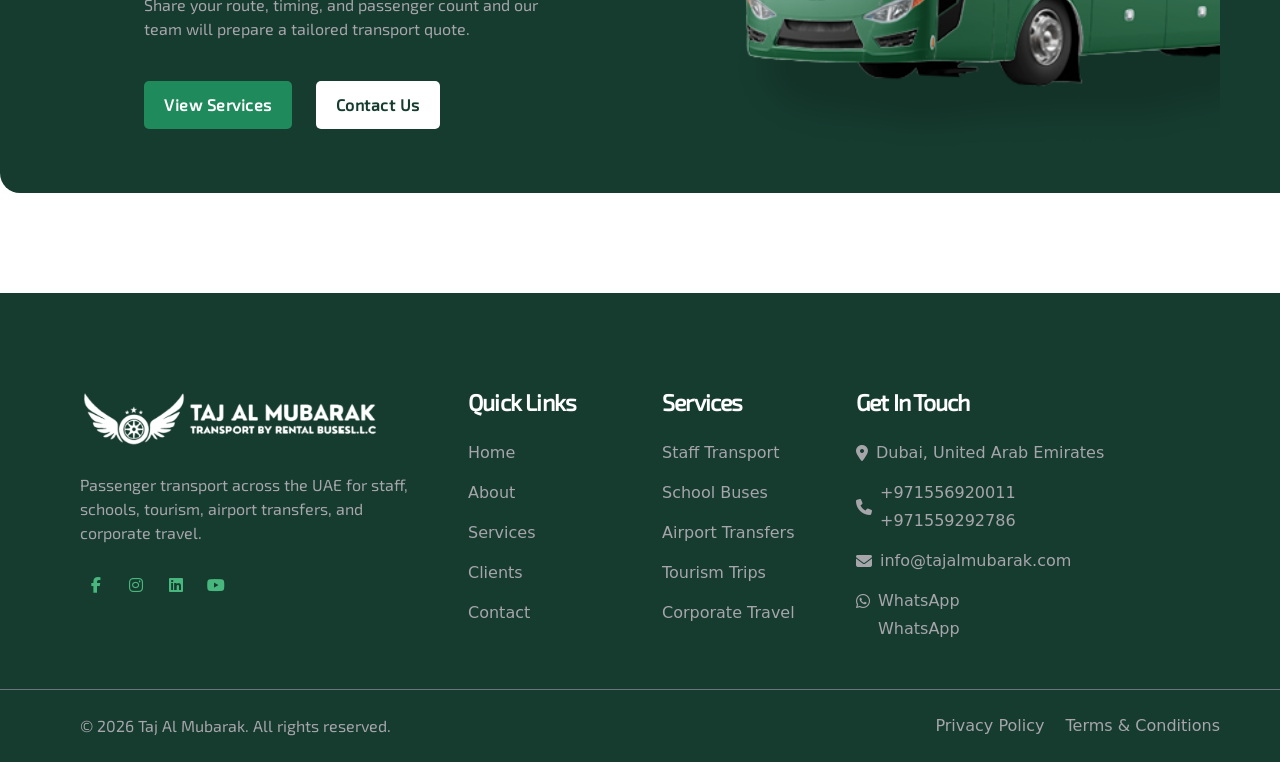
==== commit 5af5e9a0: "feat: contact number changed" ====
--- a/index.html
+++ b/index.html
@@ -47,7 +47,7 @@
         "@type": "LocalBusiness",
         "name": "Taj Al Mubarak Transport by Rental Buses L.L.C.",
         "description": "Passenger transportation services across the UAE for staff, school, tourist, airport, and corporate travel.",
-        "telephone": "+971522049312",
+        "telephone": "+971556920011",
         "email": "info@tajalmubarak.com",
         "areaServed": "AE",
         "serviceType": [
@@ -72,8 +72,8 @@
             ><a href="mailto:info@tajalmubarak.com" class="text-white"
               >info@tajalmubarak.com</a
             ><i class="fa-solid fa-phone ms-3"></i
-            ><a href="tel:+0522049312" class="text-white">0522049312</a> /
-            <a href="tel:+0559292786" class="text-white">0559292786</a></span
+            ><a href="tel:+971556920011" class="text-white">+971556920011</a> /
+            <a href="tel:+971559292786" class="text-white">+971559292786</a></span
           >
         </div>
         <div>
@@ -839,9 +839,14 @@
                 </li>
                 <li class="d-flex align-items-center gap-2 mb-3">
                   <i class="fa-solid fa-phone c-text-2"></i>
-                  <a class="footer-link" href="tel:+0559292786"
-                    >+0559292786</a
-                  >
+                  <span class="d-flex flex-column gap-1">
+                    <a class="footer-link" href="tel:+971556920011"
+                      >+971556920011</a
+                    >
+                    <a class="footer-link" href="tel:+971559292786"
+                      >+971559292786</a
+                    >
+                  </span>
                 </li>
                 <li class="d-flex align-items-center gap-2 mb-3">
                   <i class="fa-solid fa-envelope c-text-2"></i>
@@ -849,11 +854,16 @@
                     >info@tajalmubarak.com</a
                   >
                 </li>
-                <li class="d-flex align-items-center gap-2">
-                  <i class="fa-brands fa-whatsapp c-text-2"></i>
-                  <a class="footer-link" href="https://wa.me/0559292786"
-                    >WhatsApp Us</a
-                  >
+                <li class="d-flex align-items-start gap-2">
+                  <i class="fa-brands fa-whatsapp mt-1 c-text-2"></i>
+                  <span class="d-flex flex-column gap-1">
+                    <a class="footer-link" href="https://wa.me/971556920011"
+                      >WhatsApp</a
+                    >
+                    <a class="footer-link" href="https://wa.me/971559292786"
+                      >WhatsApp</a
+                    >
+                  </span>
                 </li>
               </ul>
             </div>
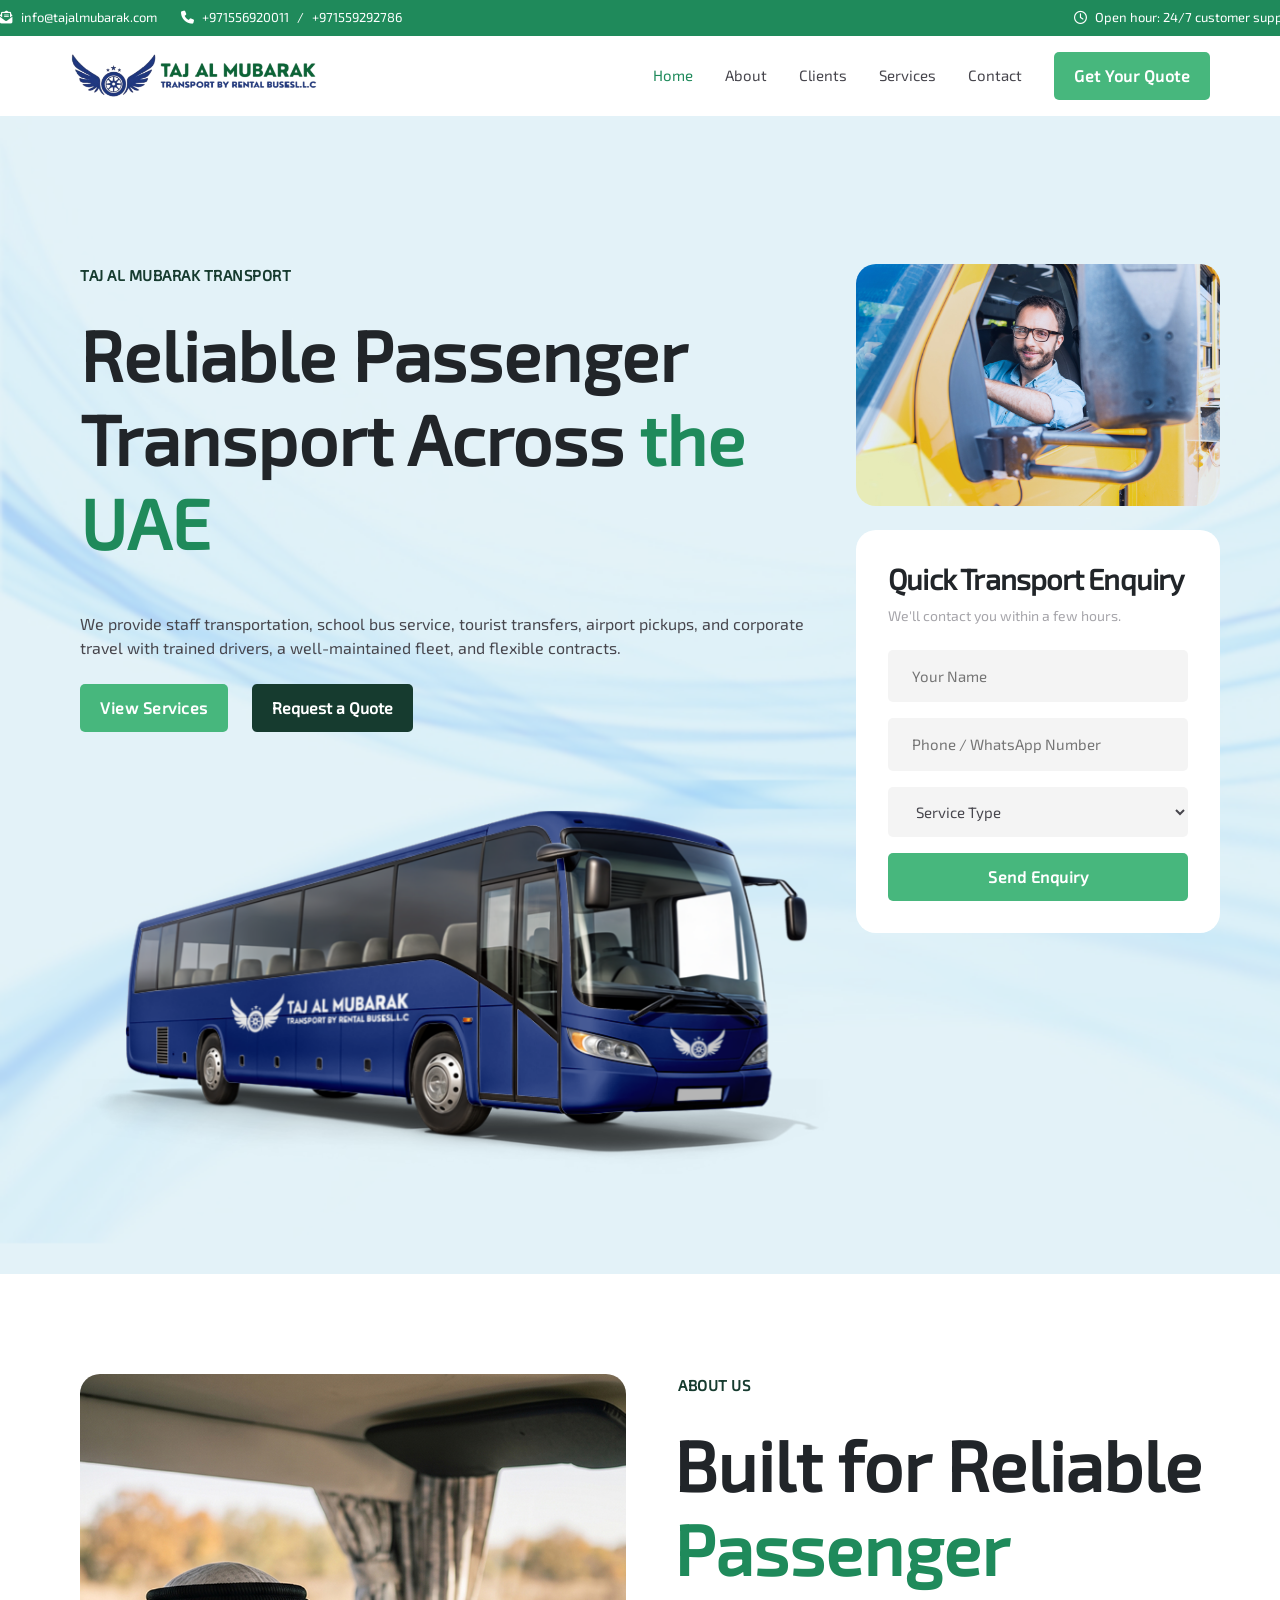
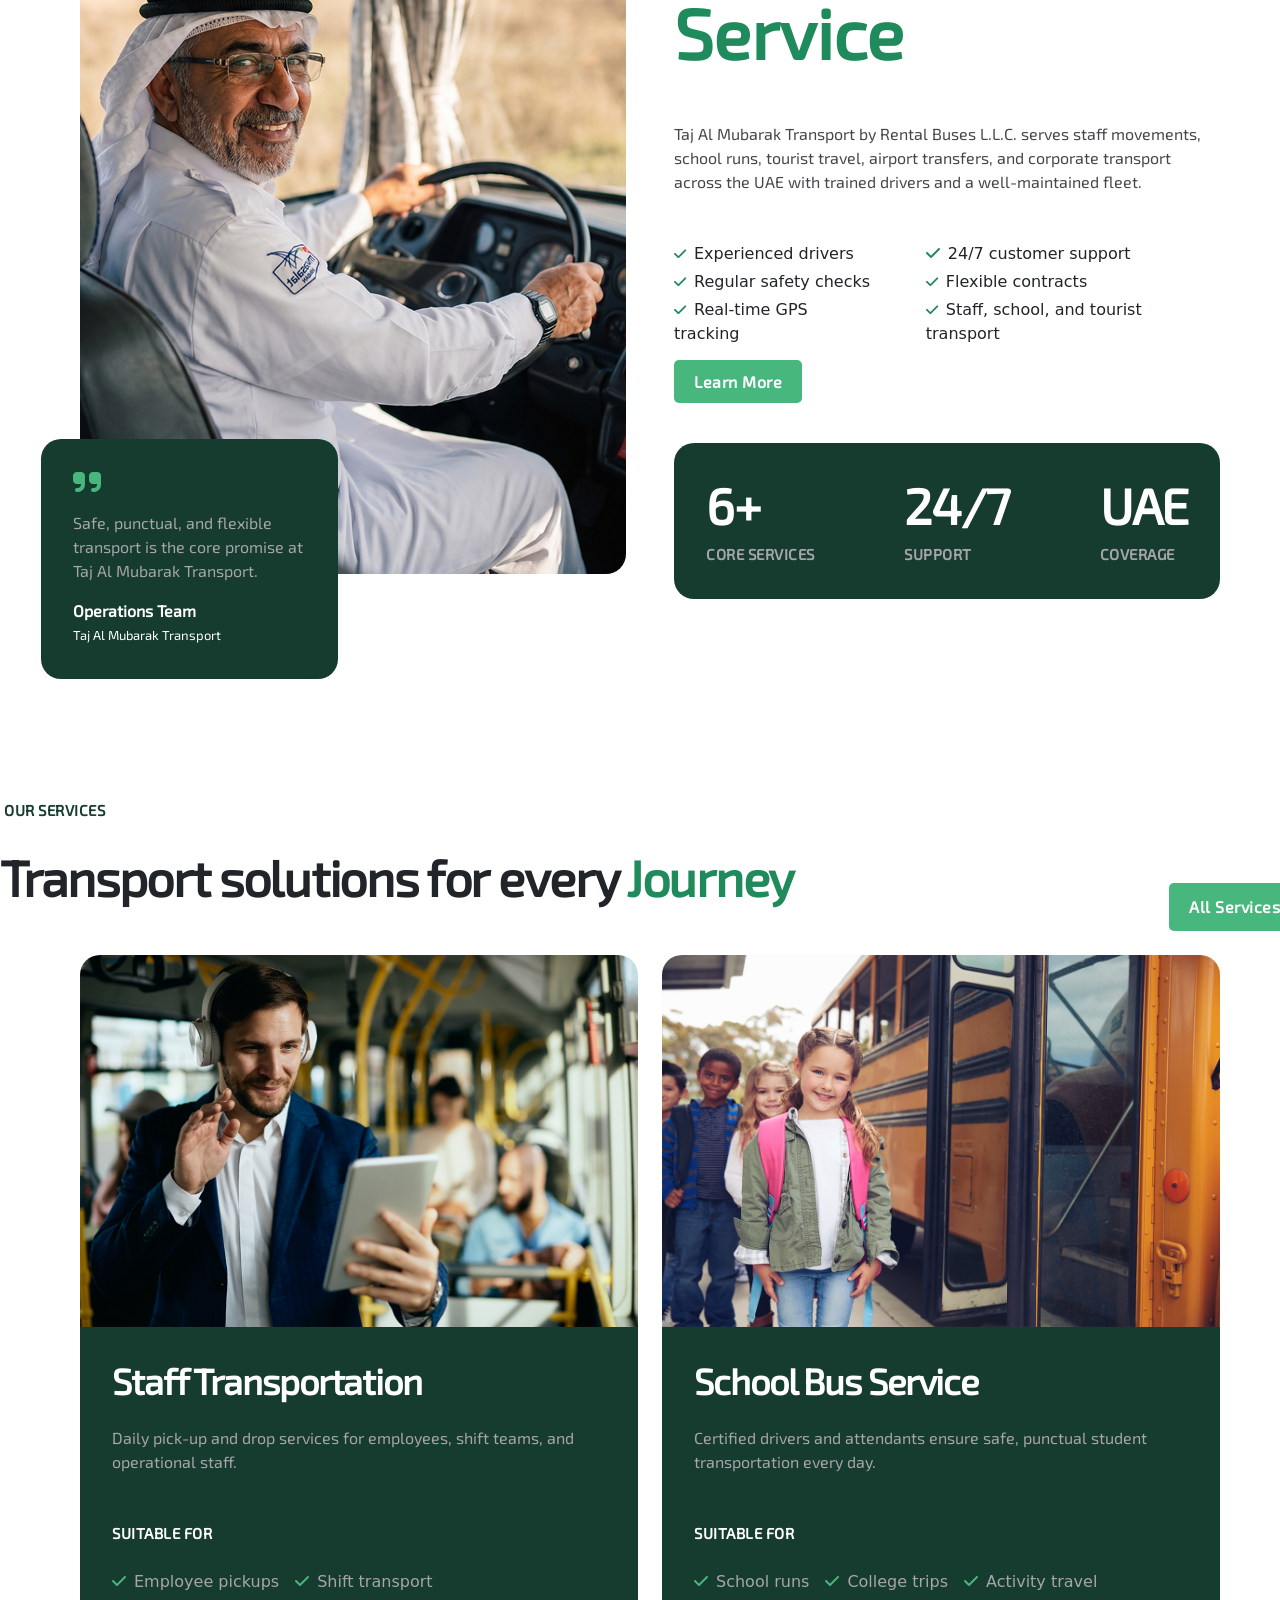
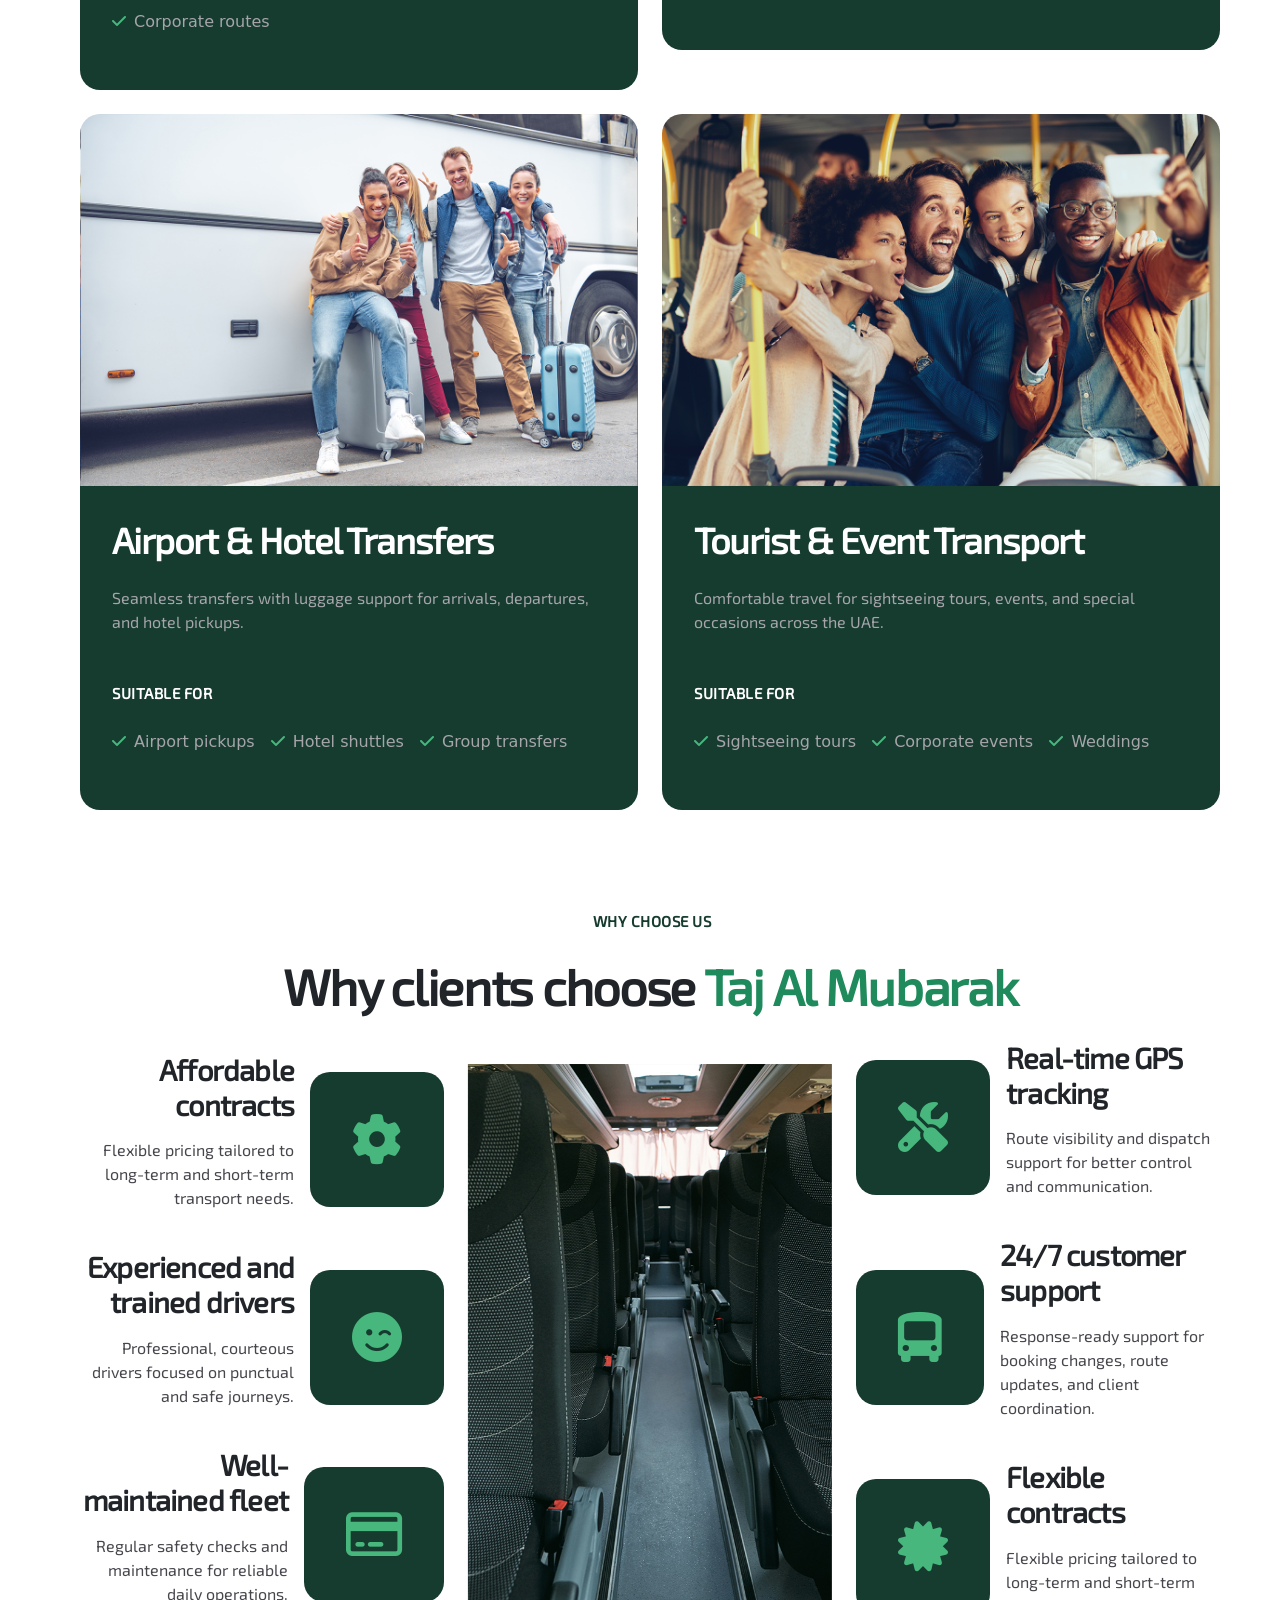
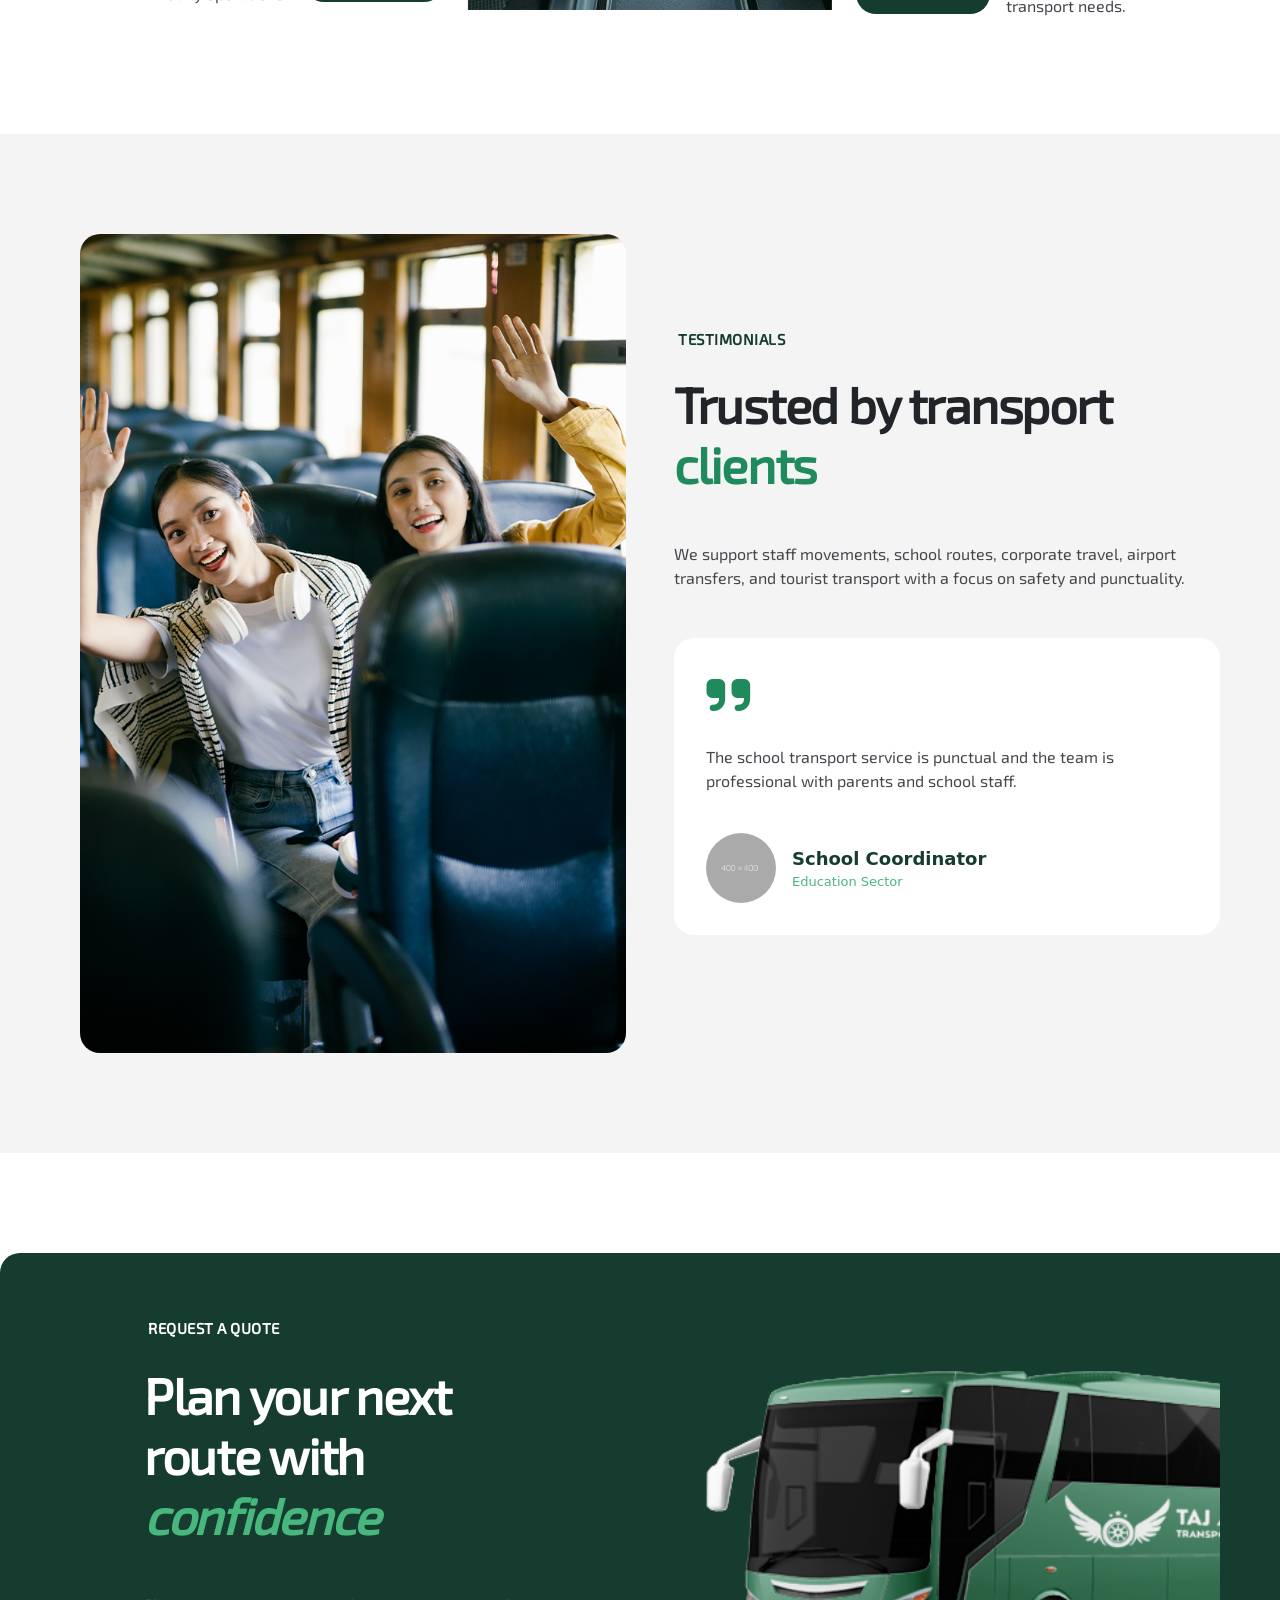
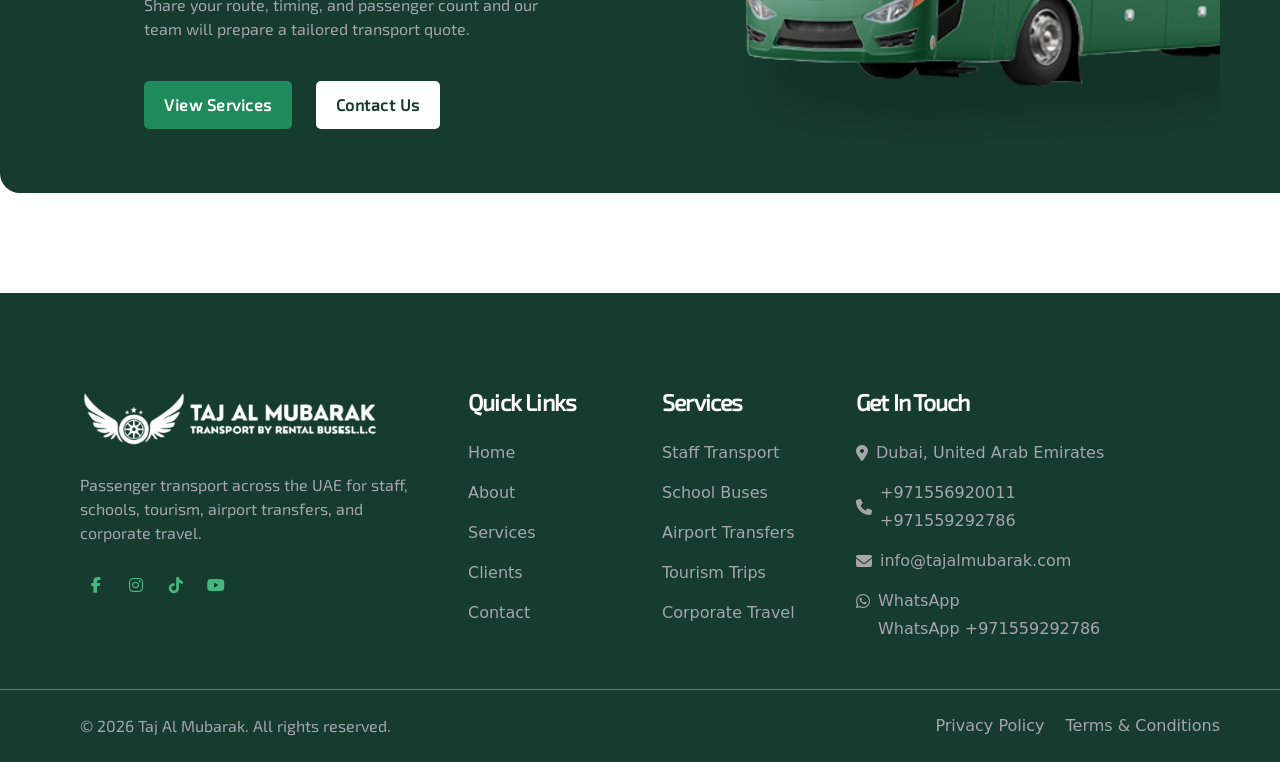
==== commit 243bd667: "feat: social media links" ====
--- a/index.html
+++ b/index.html
@@ -757,28 +757,28 @@
               </p>
               <div class="d-flex gap-2 mt-4">
                 <a
-                  href="https://www.facebook.com/"
+                  href="https://www.facebook.com/people/Taj-AL-Mubarak/pfbid032ruAcCTV9f1AfwzmV18EvCjLxTSFKPVvZsfsHK3tKXqra2DzARQbWQqP4JfRN78El/" target="_blank" 
                   class="footer-icon"
                   aria-label="Facebook"
                 >
                   <i class="fa-brands fa-facebook-f"></i>
                 </a>
                 <a
-                  href="https://www.instagram.com/"
+                  href="https://www.instagram.com/tajalmubarak?igsh=MWs1N2NwbWZ4dTh5cQ%3D%3D" target="_blank" 
                   class="footer-icon"
                   aria-label="Instagram"
                 >
                   <i class="fa-brands fa-instagram"></i>
                 </a>
                 <a
-                  href="https://linkedin.com/"
+                  href="https://www.tiktok.com/@tajalmubarakrenta?_r=1&_t=ZS-96LiwK6Q9Ya" target="_blank" 
                   class="footer-icon"
-                  aria-label="LinkedIn"
+                  aria-label="tiktok"
                 >
-                  <i class="fa-brands fa-linkedin"></i>
+                  <i class="fa-brands fa-tiktok"></i>
                 </a>
                 <a
-                  href="https://www.youtube.com/"
+                  href="https://www.youtube.com/" target="_blank"
                   class="footer-icon"
                   aria-label="YouTube"
                 >
@@ -861,7 +861,7 @@
                       >WhatsApp</a
                     >
                     <a class="footer-link" href="https://wa.me/971559292786"
-                      >WhatsApp</a
+                      >WhatsApp +971559292786</a
                     >
                   </span>
                 </li>
--- a/css/style.css
+++ b/css/style.css
@@ -541,6 +541,20 @@
     border-top-right-radius: 20px;
 }
 
+.service-img-placeholder {
+    aspect-ratio: 16 / 10;
+    background-color: var(--color-accent);
+    display: flex;
+    align-items: center;
+    justify-content: center;
+    color: var(--color-main);
+    border: 1px solid rgba(31, 138, 91, 0.18);
+}
+
+.service-img-placeholder i {
+    font-size: 48px;
+}
+
 .service-detail-card, .bus-detail-card {
     padding: 32px;
     border-radius: 20px;
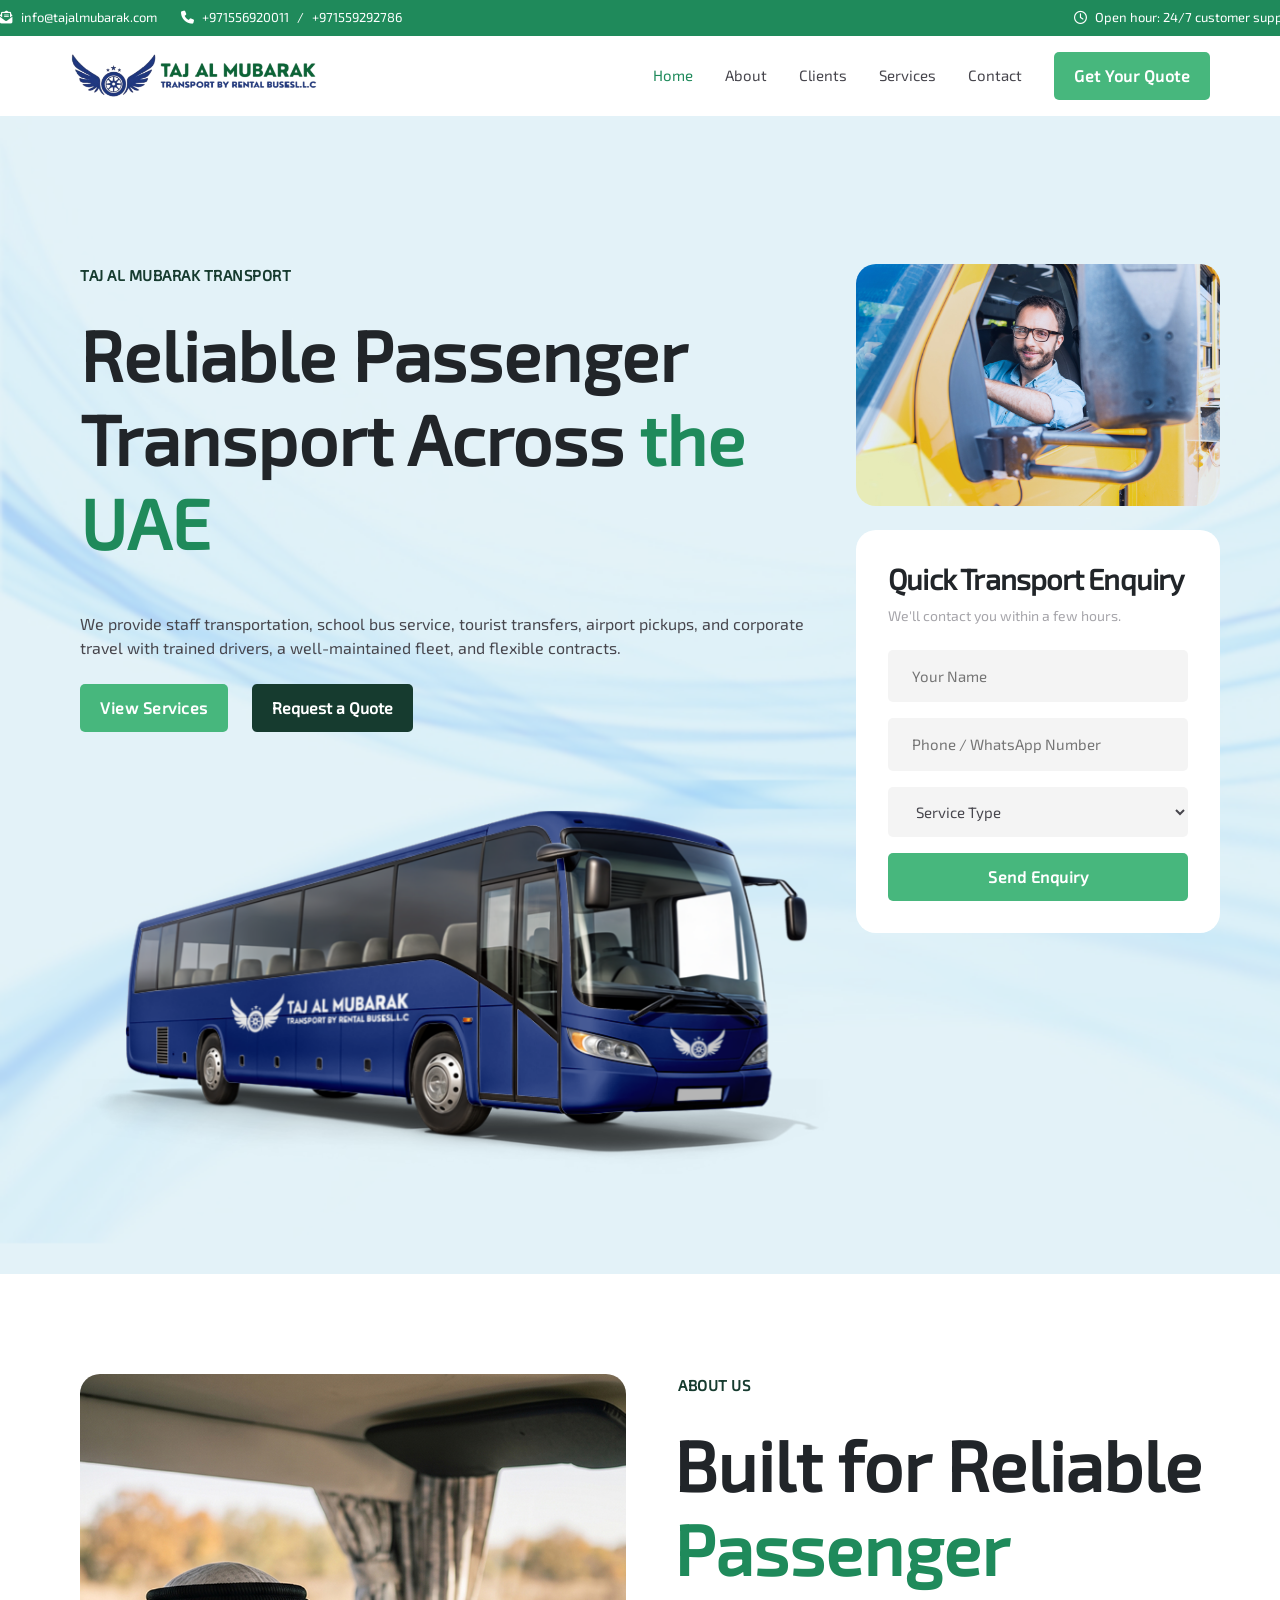
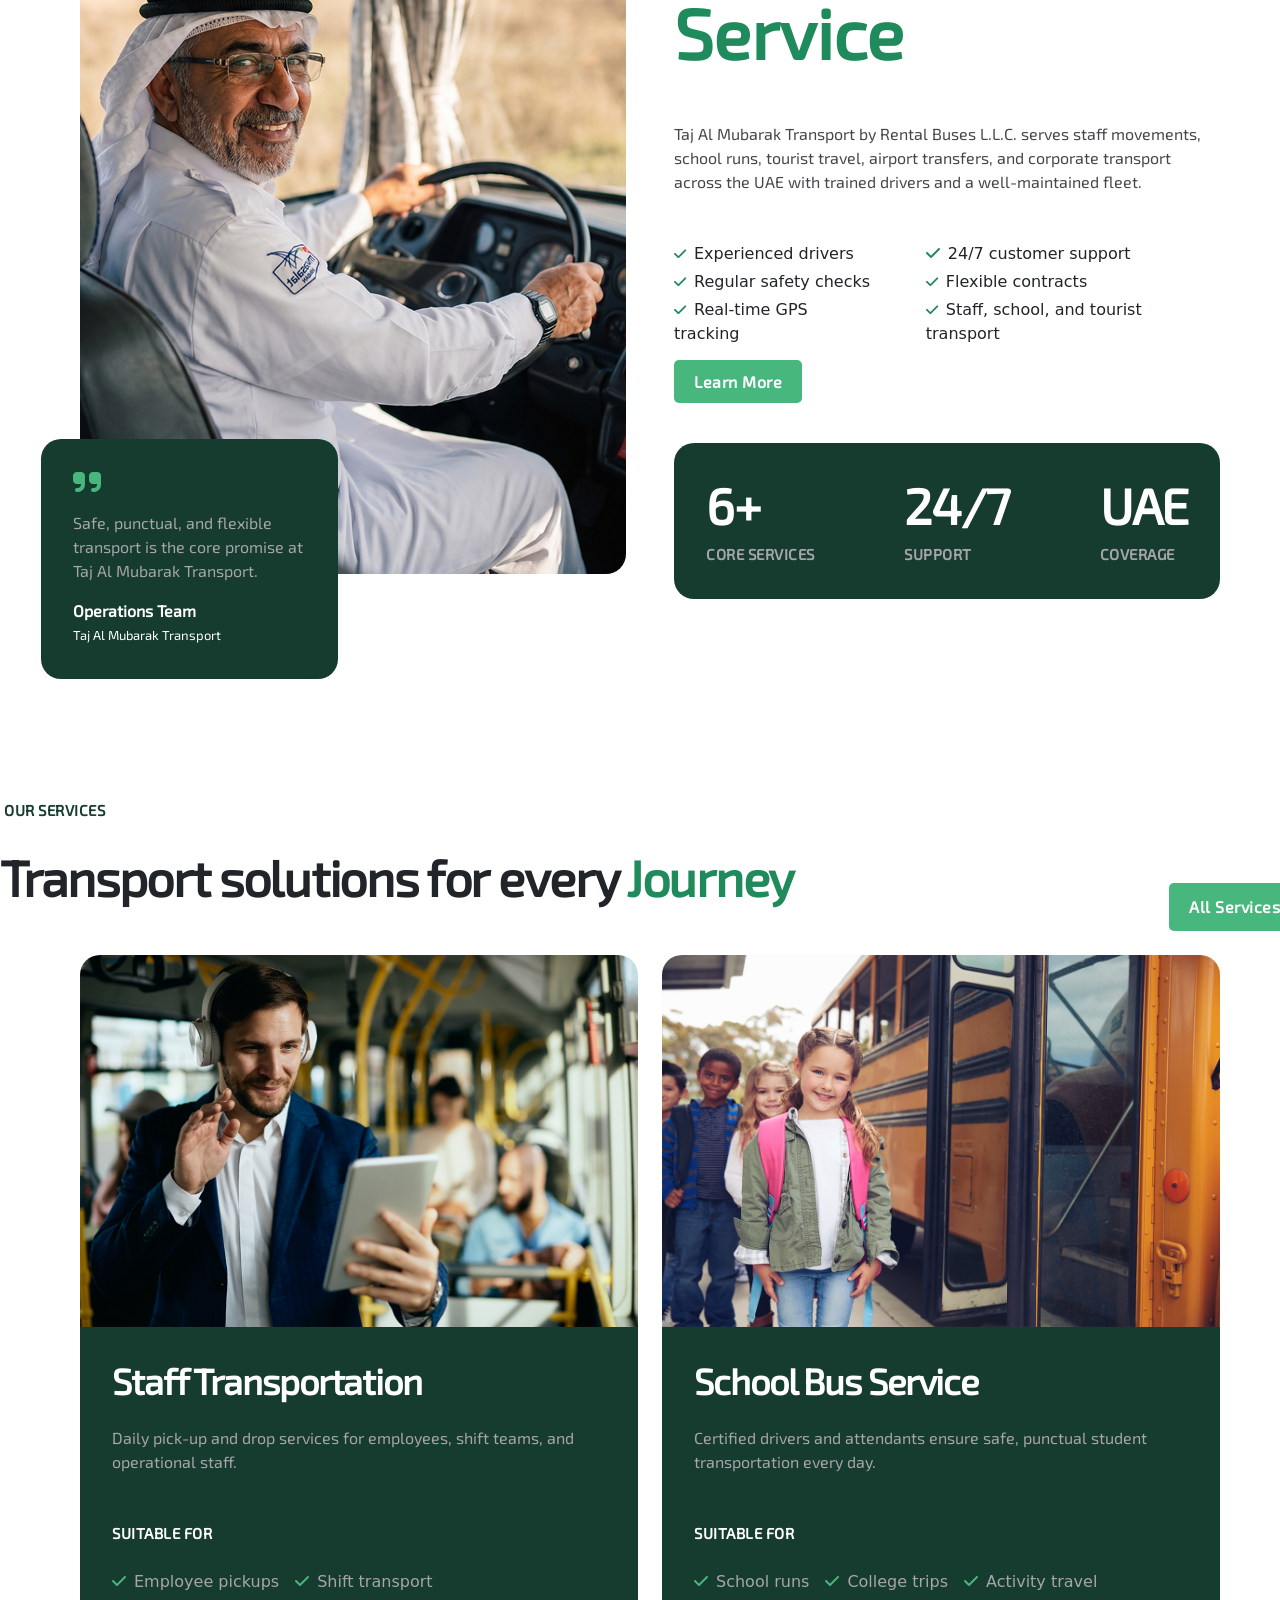
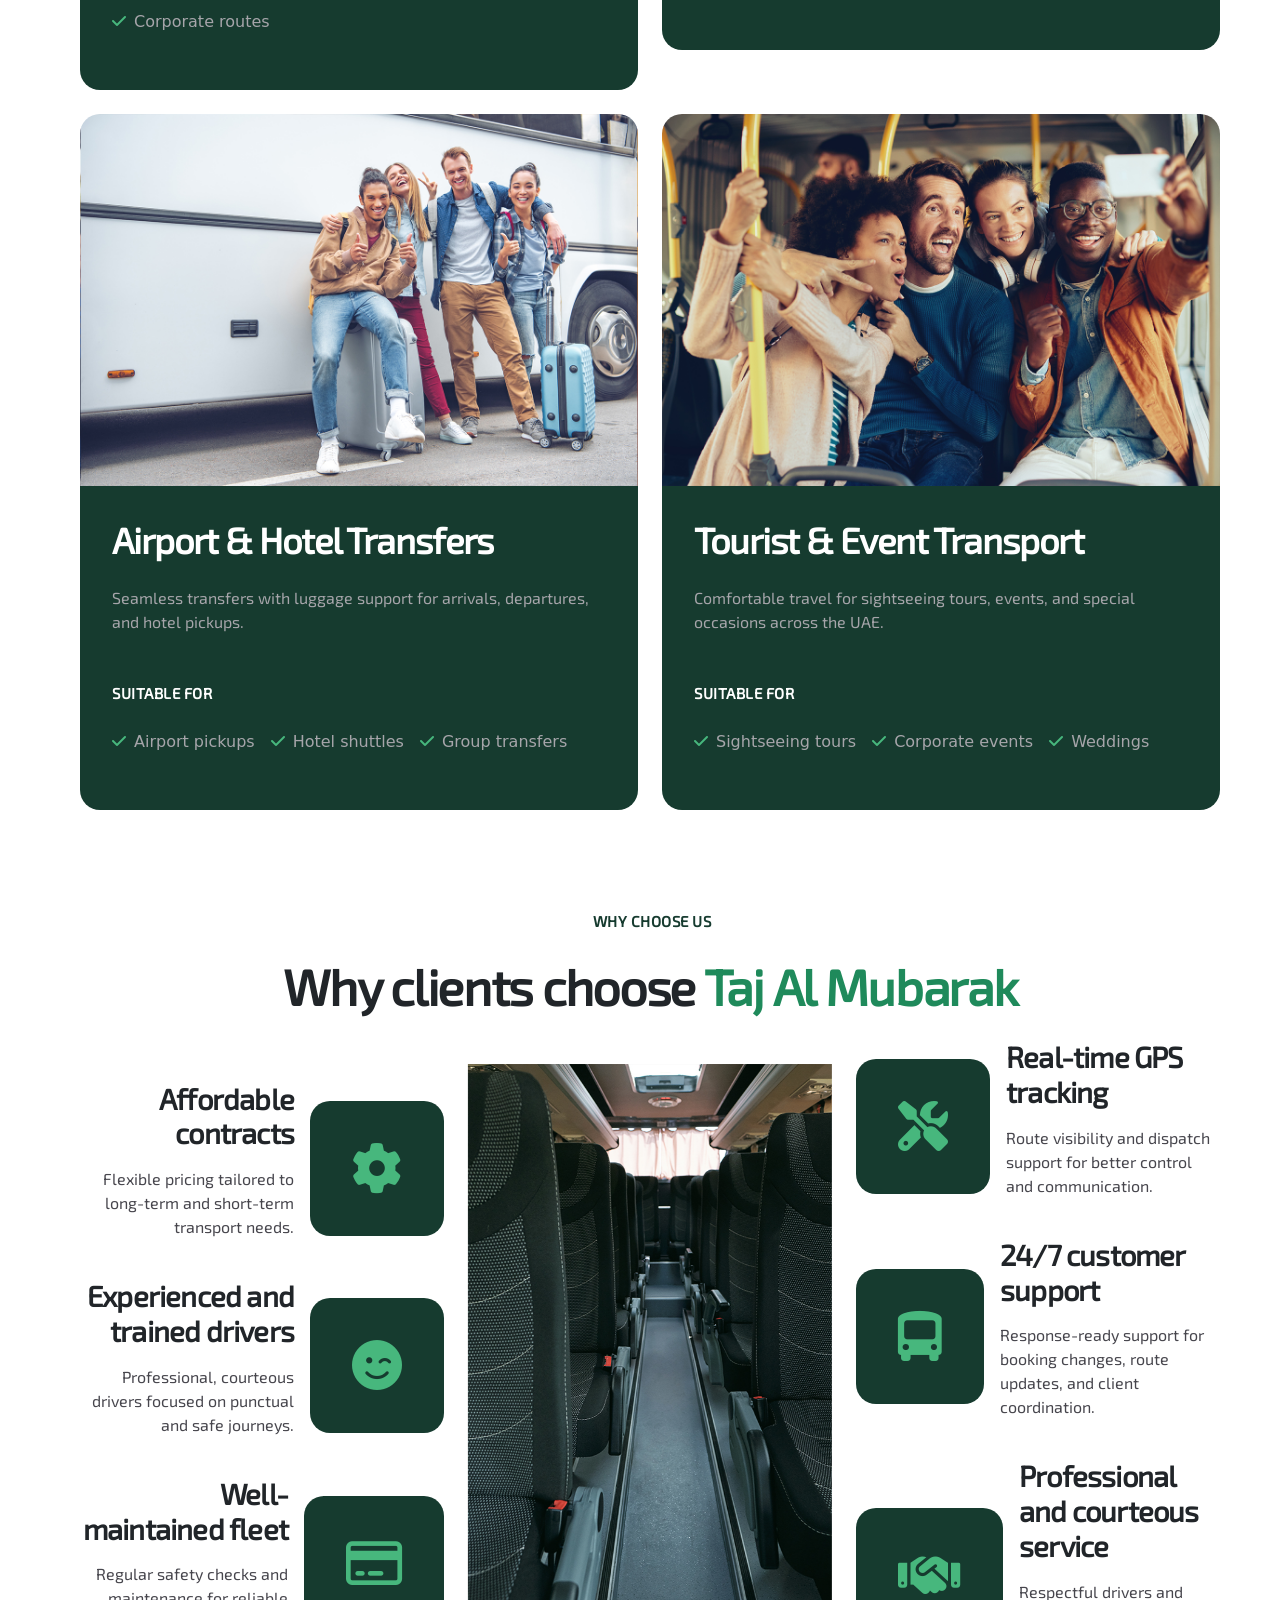
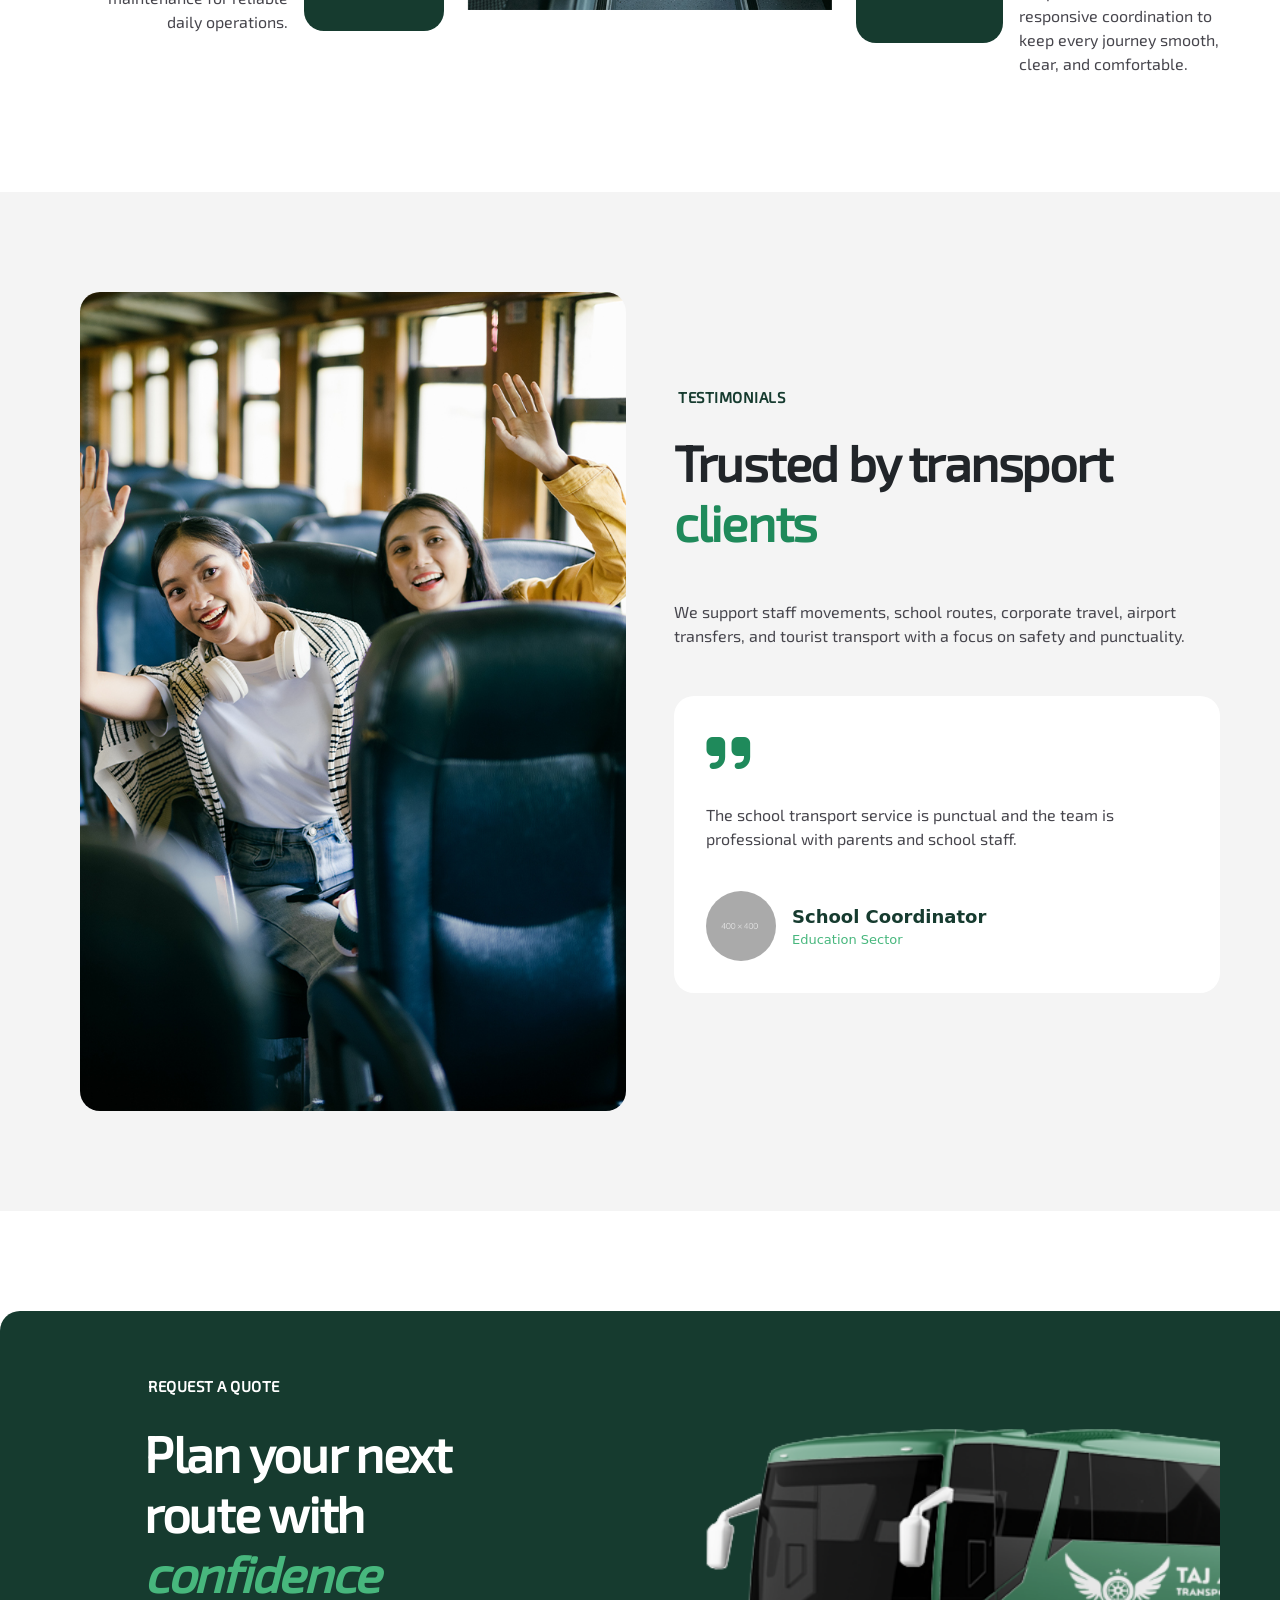
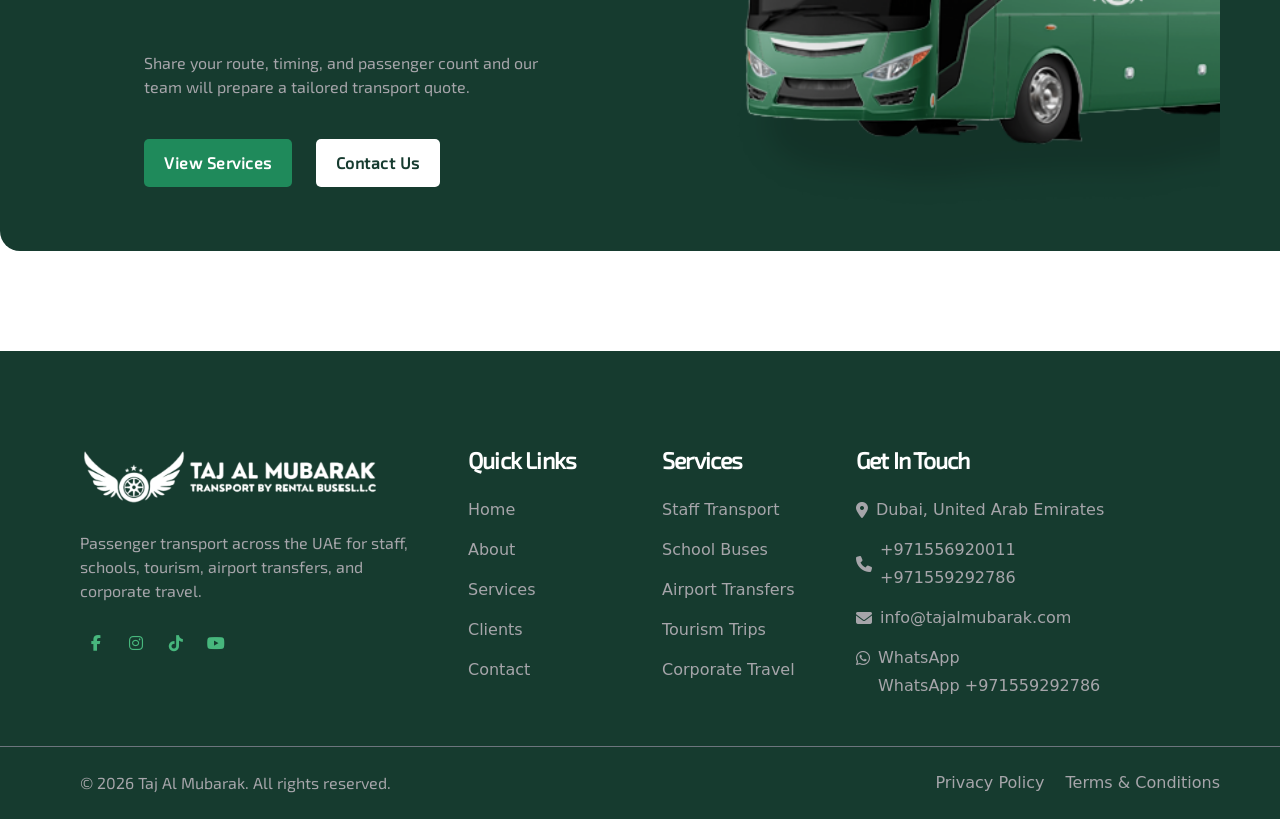
==== commit a7bf057c: "feat: rest of services" ====
--- a/index.html
+++ b/index.html
@@ -565,14 +565,16 @@
               </div>
               <div class="d-flex align-items-center gap-3 mt-4">
                 <div class="order-1">
-                  <h4 class="choose-align-2 mb-3">Flexible contracts</h4>
+                  <h4 class="choose-align-2 mb-3">
+                    Professional and courteous service
+                  </h4>
                   <p class="choose-align-2">
-                    Flexible pricing tailored to long-term and short-term
-                    transport needs.
+                    Respectful drivers and responsive coordination to keep
+                    every journey smooth, clear, and comfortable.
                   </p>
                 </div>
                 <div class="choose-card order-0">
-                  <i class="fa-solid fa-certificate fs-50 c-lighter"></i>
+                  <i class="fa-solid fa-handshake fs-50 c-lighter"></i>
                 </div>
               </div>
             </div>
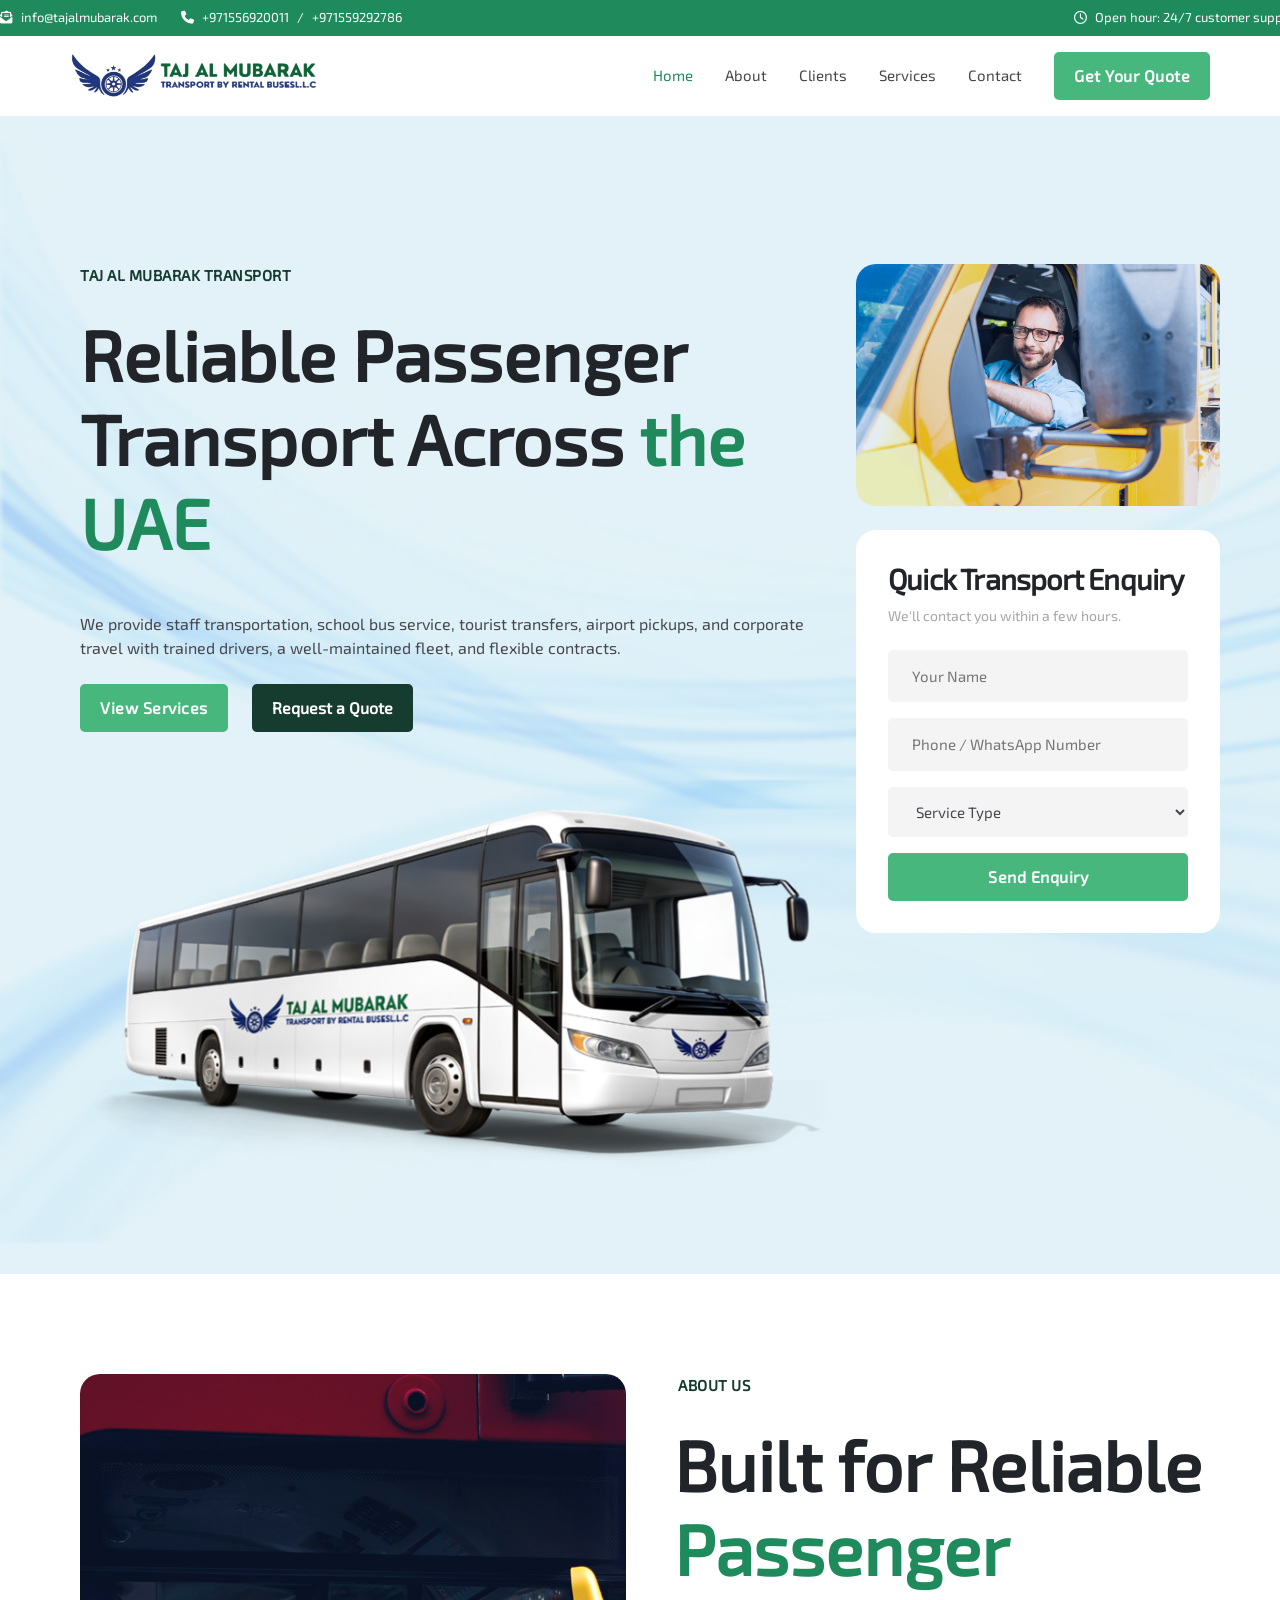
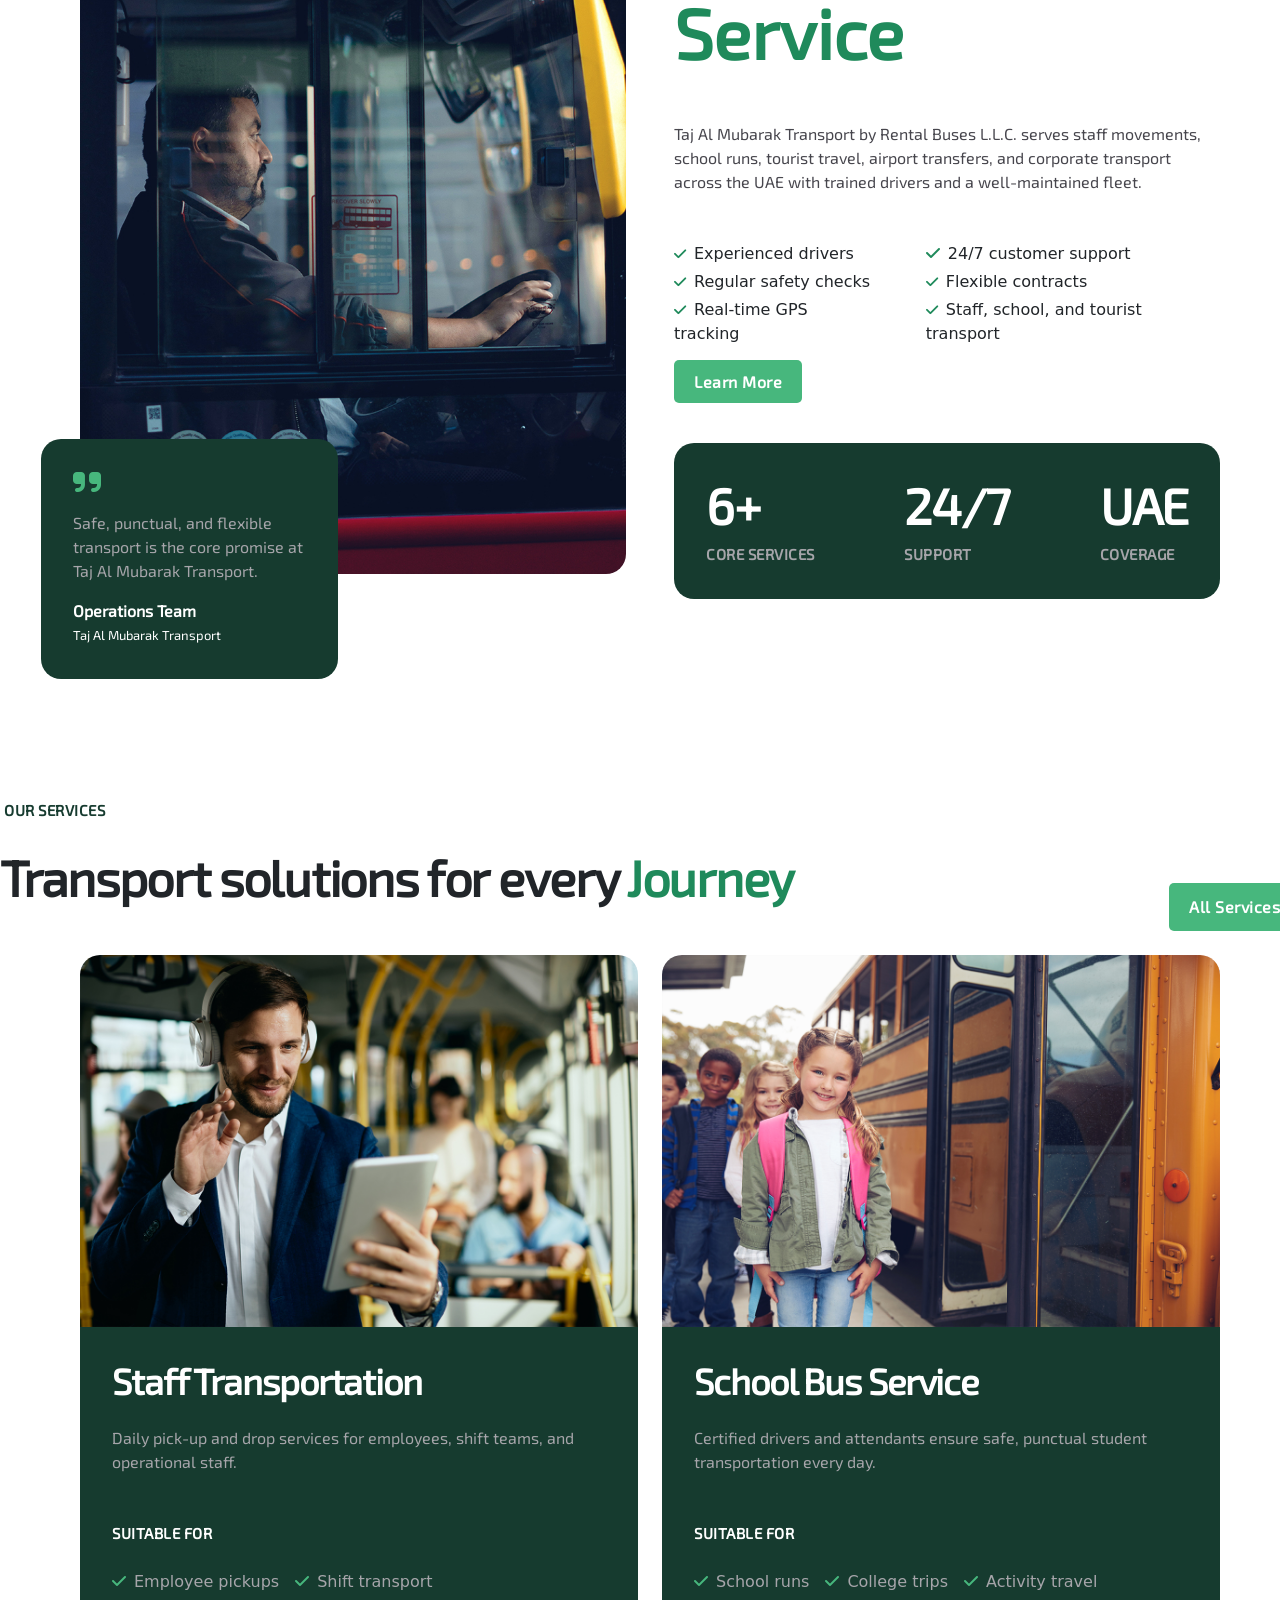
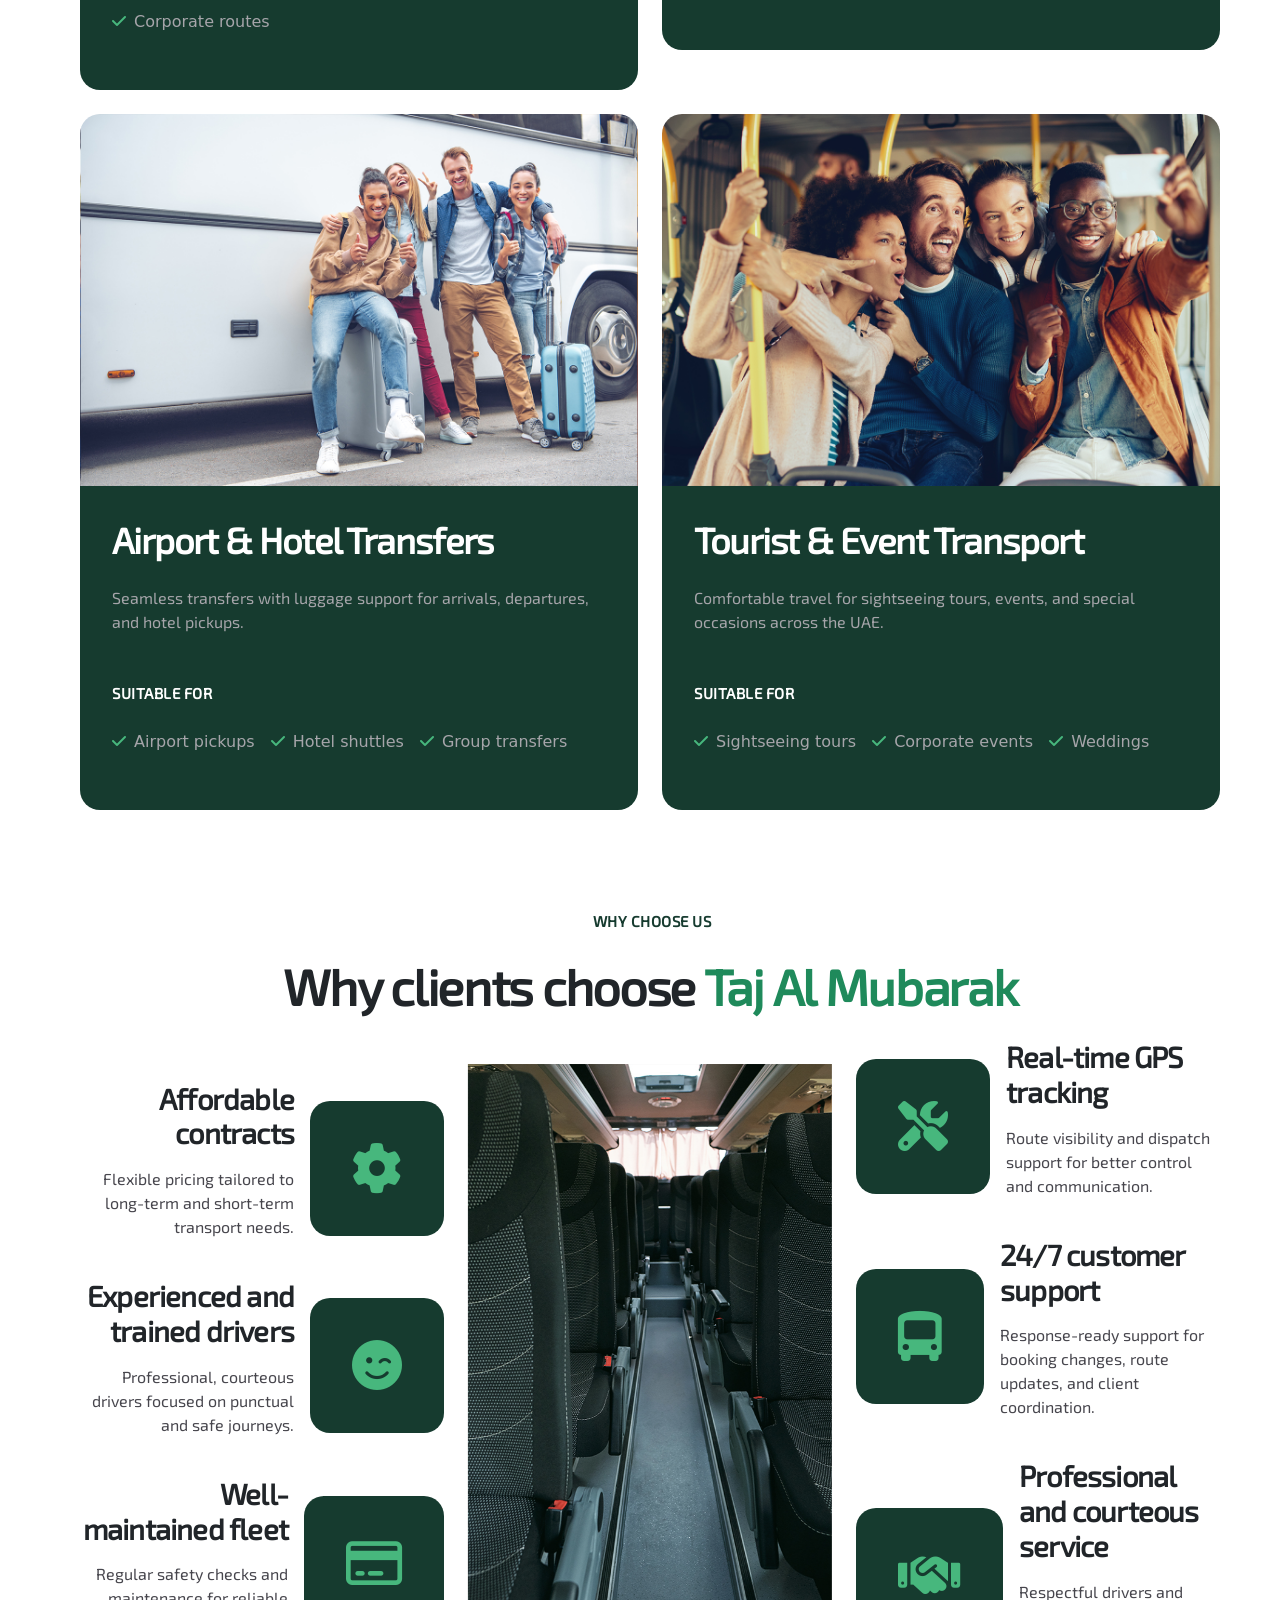
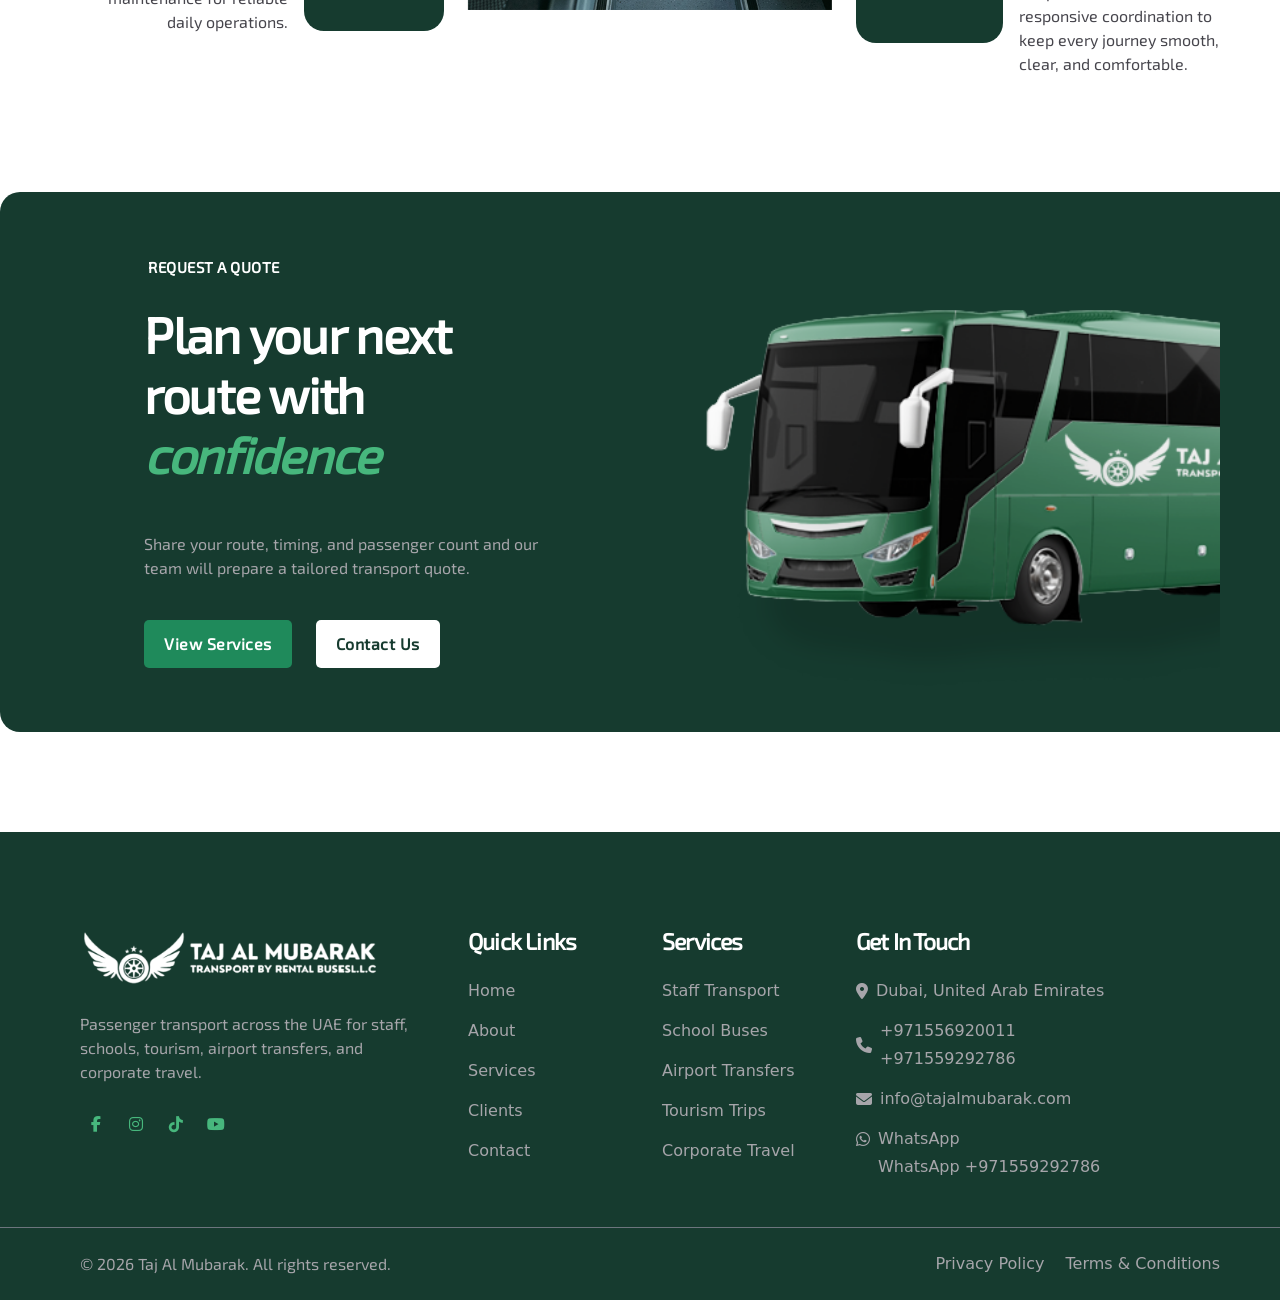
==== commit 2c810f69: "feat: about, bus color and testimonial changes" ====
--- a/index.html
+++ b/index.html
@@ -584,7 +584,7 @@
     </div>
     <!-- Why Choose Us End -->
     <!-- Testimonials Start -->
-    <div class="bg-accent overflow-hidden">
+    <!-- <div class="bg-accent overflow-hidden">
       <div class="page-size">
         <div class="container-lg px-0">
           <div class="row row-cols-1 row-cols-lg-2 g-5">
@@ -701,11 +701,11 @@
           </div>
         </div>
       </div>
-    </div>
+    </div> -->
     <!-- Tesimonials End -->
     <!-- Get Started Start -->
     <div class="bg-white overflow-hidden">
-      <div class="page-size">
+      <div class="page-size pt-0">
         <div class="bg-heading border-radius fade-in-up">
           <div class="container-lg px-0">
             <div class="row row-cols-1 row-cols-lg-2">
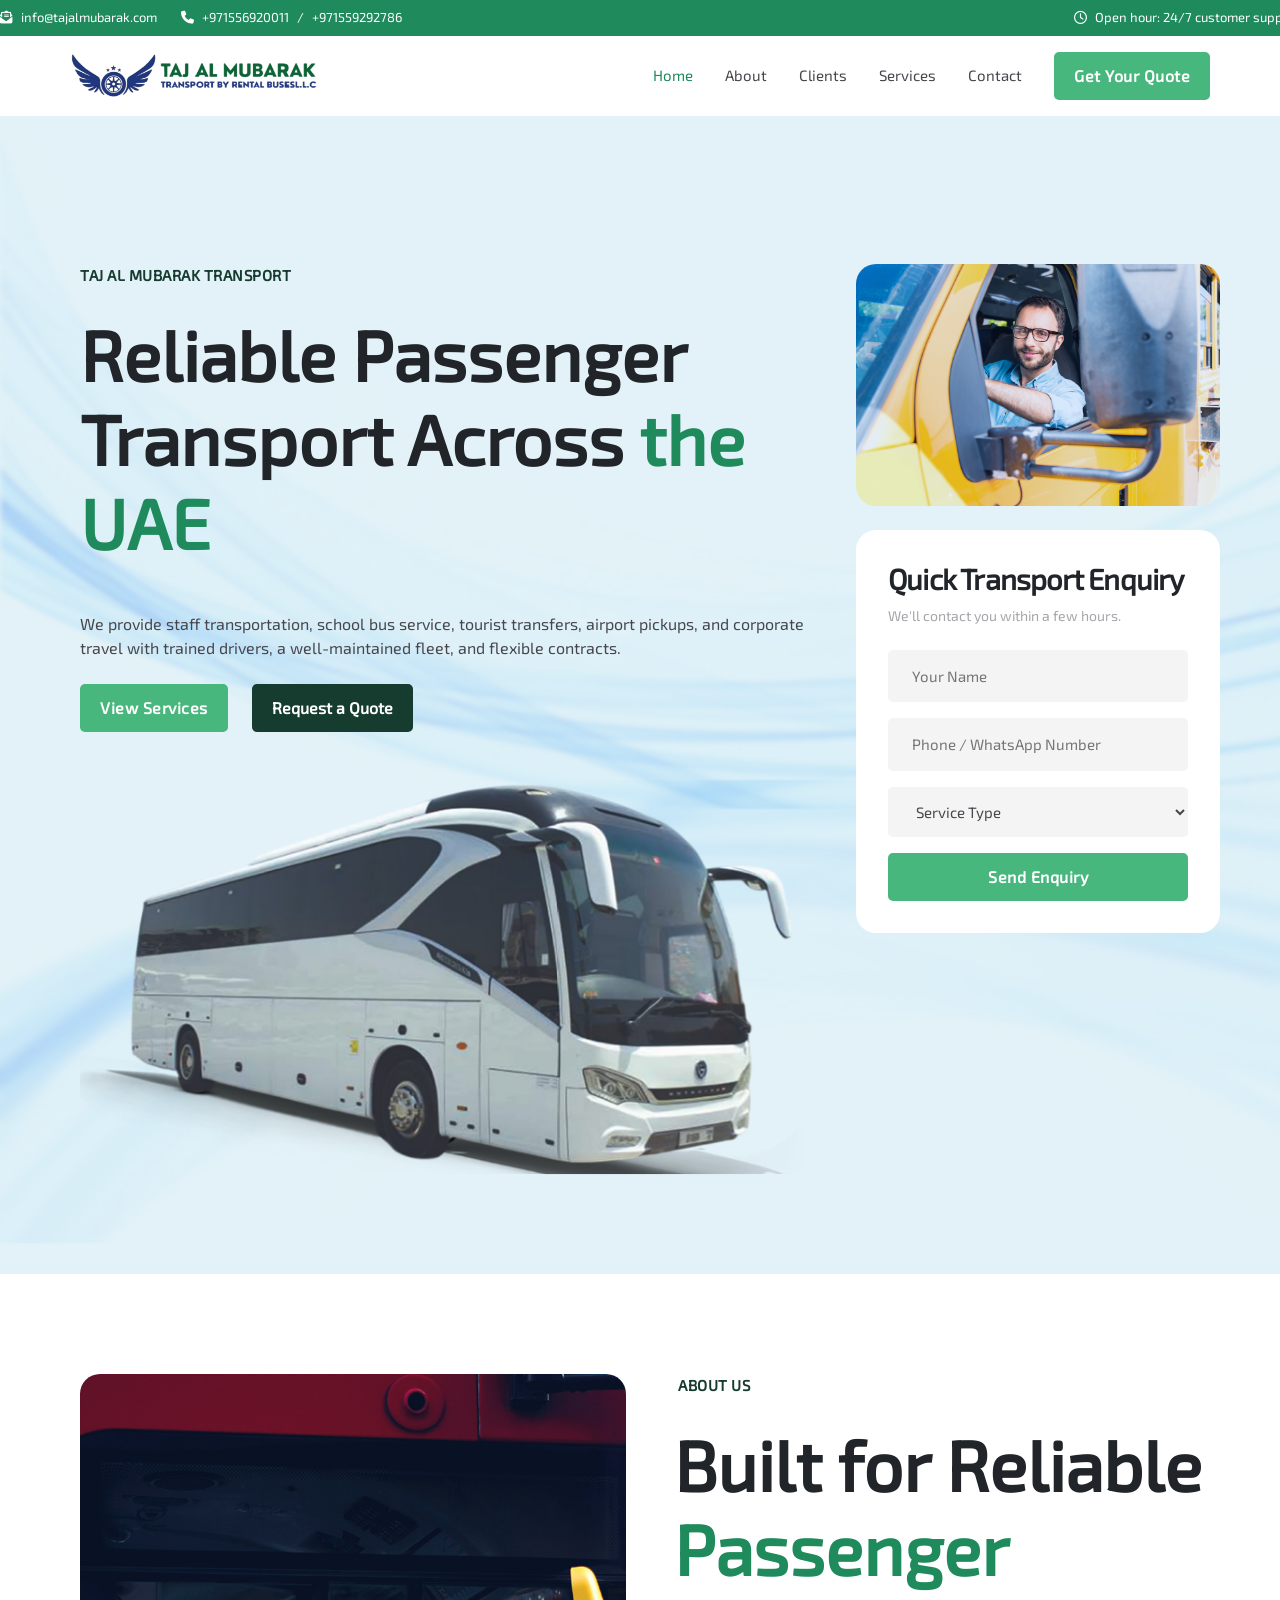
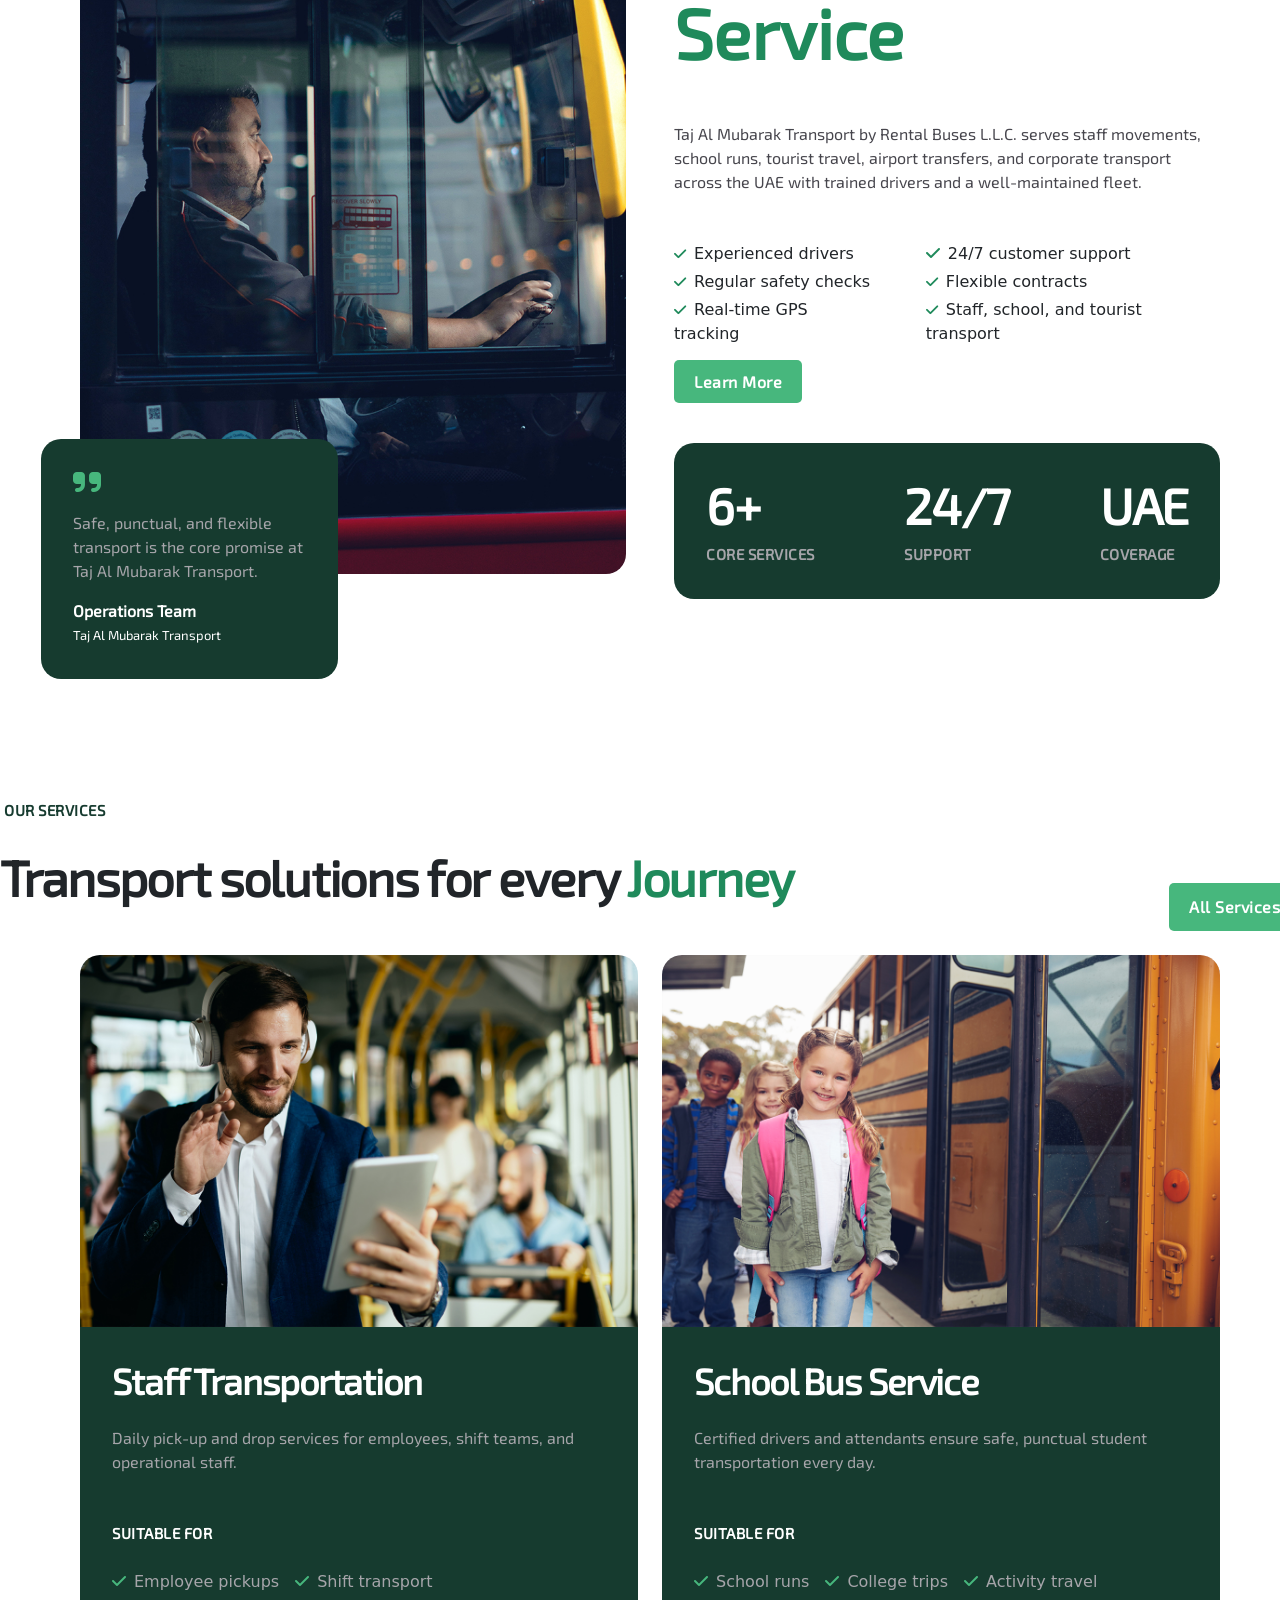
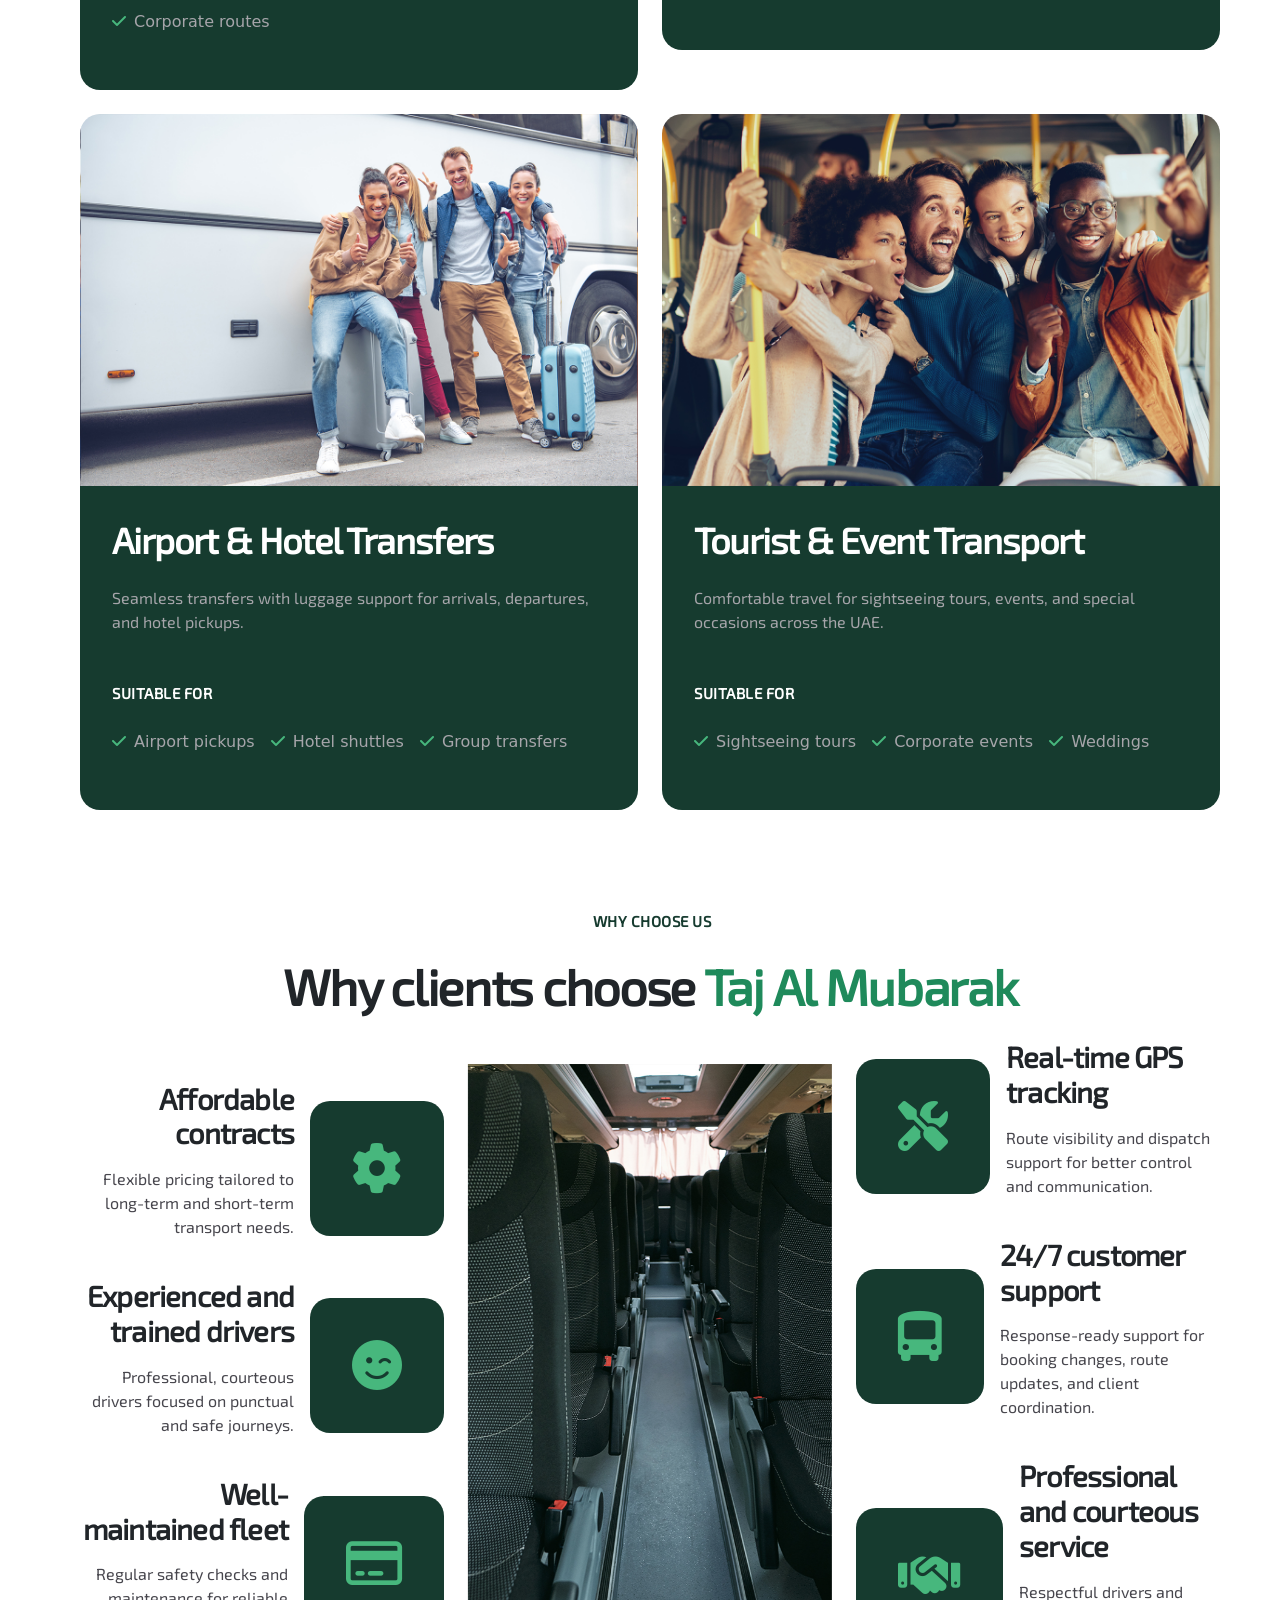
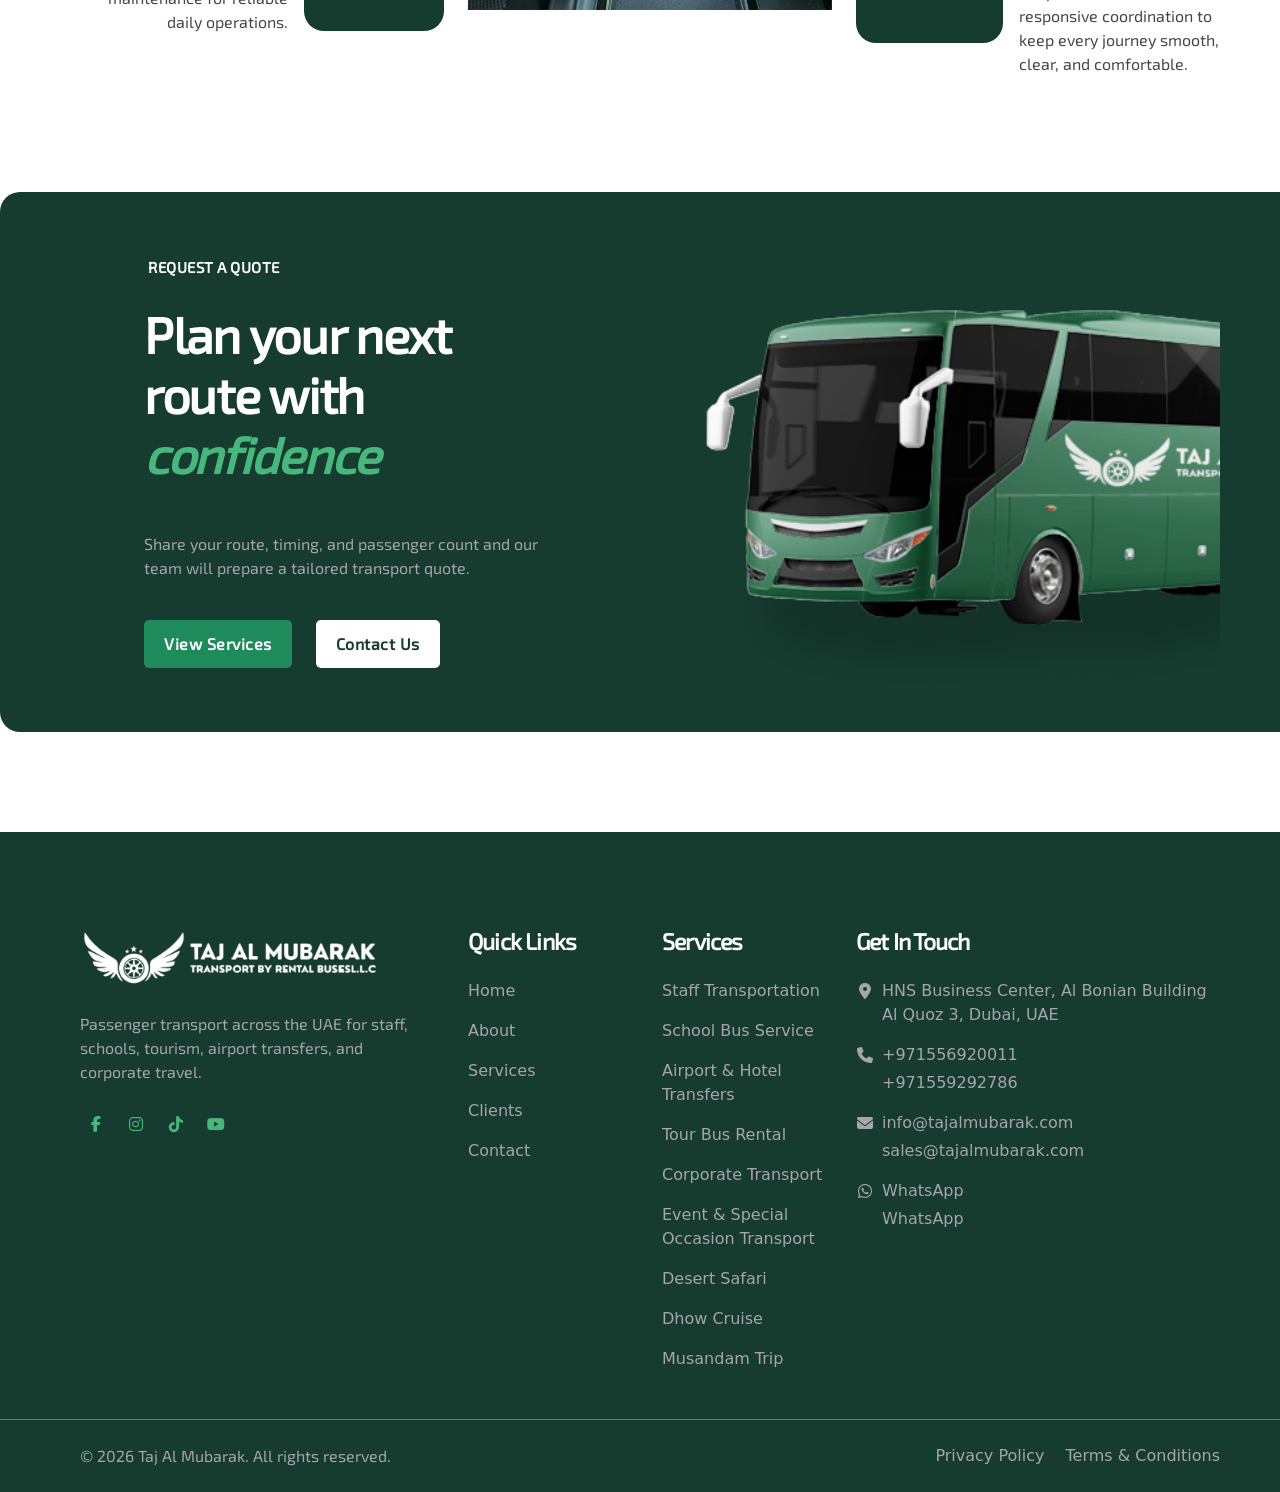
==== commit d01da725: "feat: mail, services, and address changes" ====
--- a/index.html
+++ b/index.html
@@ -48,7 +48,7 @@
         "name": "Taj Al Mubarak Transport by Rental Buses L.L.C.",
         "description": "Passenger transportation services across the UAE for staff, school, tourist, airport, and corporate travel.",
         "telephone": "+971556920011",
-        "email": "info@tajalmubarak.com",
+        "email": ["info@tajalmubarak.com", "sales@tajalmubarak.com"],
         "areaServed": "AE",
         "serviceType": [
           "Staff Transportation",
@@ -56,7 +56,10 @@
           "Airport & Hotel Transfers",
           "Tour Bus Rental",
           "Corporate Transport",
-          "Event & Special Occasion Transport"
+          "Event & Special Occasion Transport",
+          "Desert Safari",
+          "Dhow Cruise",
+          "Musandam Trip"
         ]
       }
     </script>
@@ -242,11 +245,25 @@
 
                   <select class="hero-input mb-3" name="service" required>
                     <option value="" disabled selected>Service Type</option>
-                    <option value="Staff Transport">Staff Transport</option>
-                    <option value="School Bus">School Bus</option>
-                    <option value="Airport Transfer">Airport Transfer</option>
-                    <option value="Tourism Trip">Tourism Trip</option>
-                    <option value="Corporate Travel">Corporate Travel</option>
+                    <option value="Staff Transportation">
+                      Staff Transportation
+                    </option>
+                    <option value="School Bus Service">
+                      School Bus Service
+                    </option>
+                    <option value="Airport & Hotel Transfers">
+                      Airport & Hotel Transfers
+                    </option>
+                    <option value="Tour Bus Rental">Tour Bus Rental</option>
+                    <option value="Corporate Transport">
+                      Corporate Transport
+                    </option>
+                    <option value="Event & Special Occasion Transport">
+                      Event & Special Occasion Transport
+                    </option>
+                    <option value="Desert Safari">Desert Safari</option>
+                    <option value="Dhow Cruise">Dhow Cruise</option>
+                    <option value="Musandam Trip">Musandam Trip</option>
                   </select>
 
                   <div class="row mx-0">
@@ -809,24 +826,42 @@
               <ul class="footer-links d-flex flex-column gap-3">
                 <li>
                   <a class="footer-link" href="services.html"
-                    >Staff Transport</a
+                    >Staff Transportation</a
                   >
-                </li>
-                <li>
-                  <a class="footer-link" href="services.html">School Buses</a>
                 </li>
                 <li>
                   <a class="footer-link" href="services.html"
-                    >Airport Transfers</a
+                    >School Bus Service</a
                   >
-                </li>
-                <li>
-                  <a class="footer-link" href="services.html">Tourism Trips</a>
                 </li>
                 <li>
                   <a class="footer-link" href="services.html"
-                    >Corporate Travel</a
+                    >Airport & Hotel Transfers</a
                   >
+                </li>
+                <li>
+                  <a class="footer-link" href="services.html"
+                    >Tour Bus Rental</a
+                  >
+                </li>
+                <li>
+                  <a class="footer-link" href="services.html"
+                    >Corporate Transport</a
+                  >
+                </li>
+                <li>
+                  <a class="footer-link" href="services.html"
+                    >Event & Special Occasion Transport</a
+                  >
+                </li>
+                <li>
+                  <a class="footer-link" href="services.html">Desert Safari</a>
+                </li>
+                <li>
+                  <a class="footer-link" href="services.html">Dhow Cruise</a>
+                </li>
+                <li>
+                  <a class="footer-link" href="services.html">Musandam Trip</a>
                 </li>
               </ul>
             </div>
@@ -837,7 +872,10 @@
               <ul class="footer-links">
                 <li class="d-flex align-items-start gap-2 mb-3">
                   <i class="fa-solid fa-location-dot mt-1 c-text-2"></i>
-                  <span class="c-text-2">Dubai, United Arab Emirates</span>
+                  <span class="c-text-2"
+                    >HNS Business Center, Al Bonian Building<br />Al Quoz 3,
+                    Dubai, UAE</span
+                  >
                 </li>
                 <li class="d-flex align-items-center gap-2 mb-3">
                   <i class="fa-solid fa-phone c-text-2"></i>
@@ -852,9 +890,14 @@
                 </li>
                 <li class="d-flex align-items-center gap-2 mb-3">
                   <i class="fa-solid fa-envelope c-text-2"></i>
-                  <a class="footer-link" href="mailto:info@tajalmubarak.com"
-                    >info@tajalmubarak.com</a
-                  >
+                  <span class="d-flex flex-column gap-1">
+                    <a class="footer-link" href="mailto:info@tajalmubarak.com"
+                      >info@tajalmubarak.com</a
+                    >
+                    <a class="footer-link" href="mailto:sales@tajalmubarak.com"
+                      >sales@tajalmubarak.com</a
+                    >
+                  </span>
                 </li>
                 <li class="d-flex align-items-start gap-2">
                   <i class="fa-brands fa-whatsapp mt-1 c-text-2"></i>
@@ -863,7 +906,7 @@
                       >WhatsApp</a
                     >
                     <a class="footer-link" href="https://wa.me/971559292786"
-                      >WhatsApp +971559292786</a
+                      >WhatsApp</a
                     >
                   </span>
                 </li>
--- a/css/style.css
+++ b/css/style.css
@@ -941,6 +941,18 @@
     margin-top: 24px;
 }
 
+.footer-links > li.d-flex {
+    align-items: flex-start !important;
+}
+
+.footer-links > li.d-flex > i {
+    width: 18px;
+    min-width: 18px;
+    margin-top: 3px !important;
+    text-align: center;
+    line-height: 1.2;
+}
+
 .footer-btn {
     width: 100%;
     background-color: var(--color-main);
